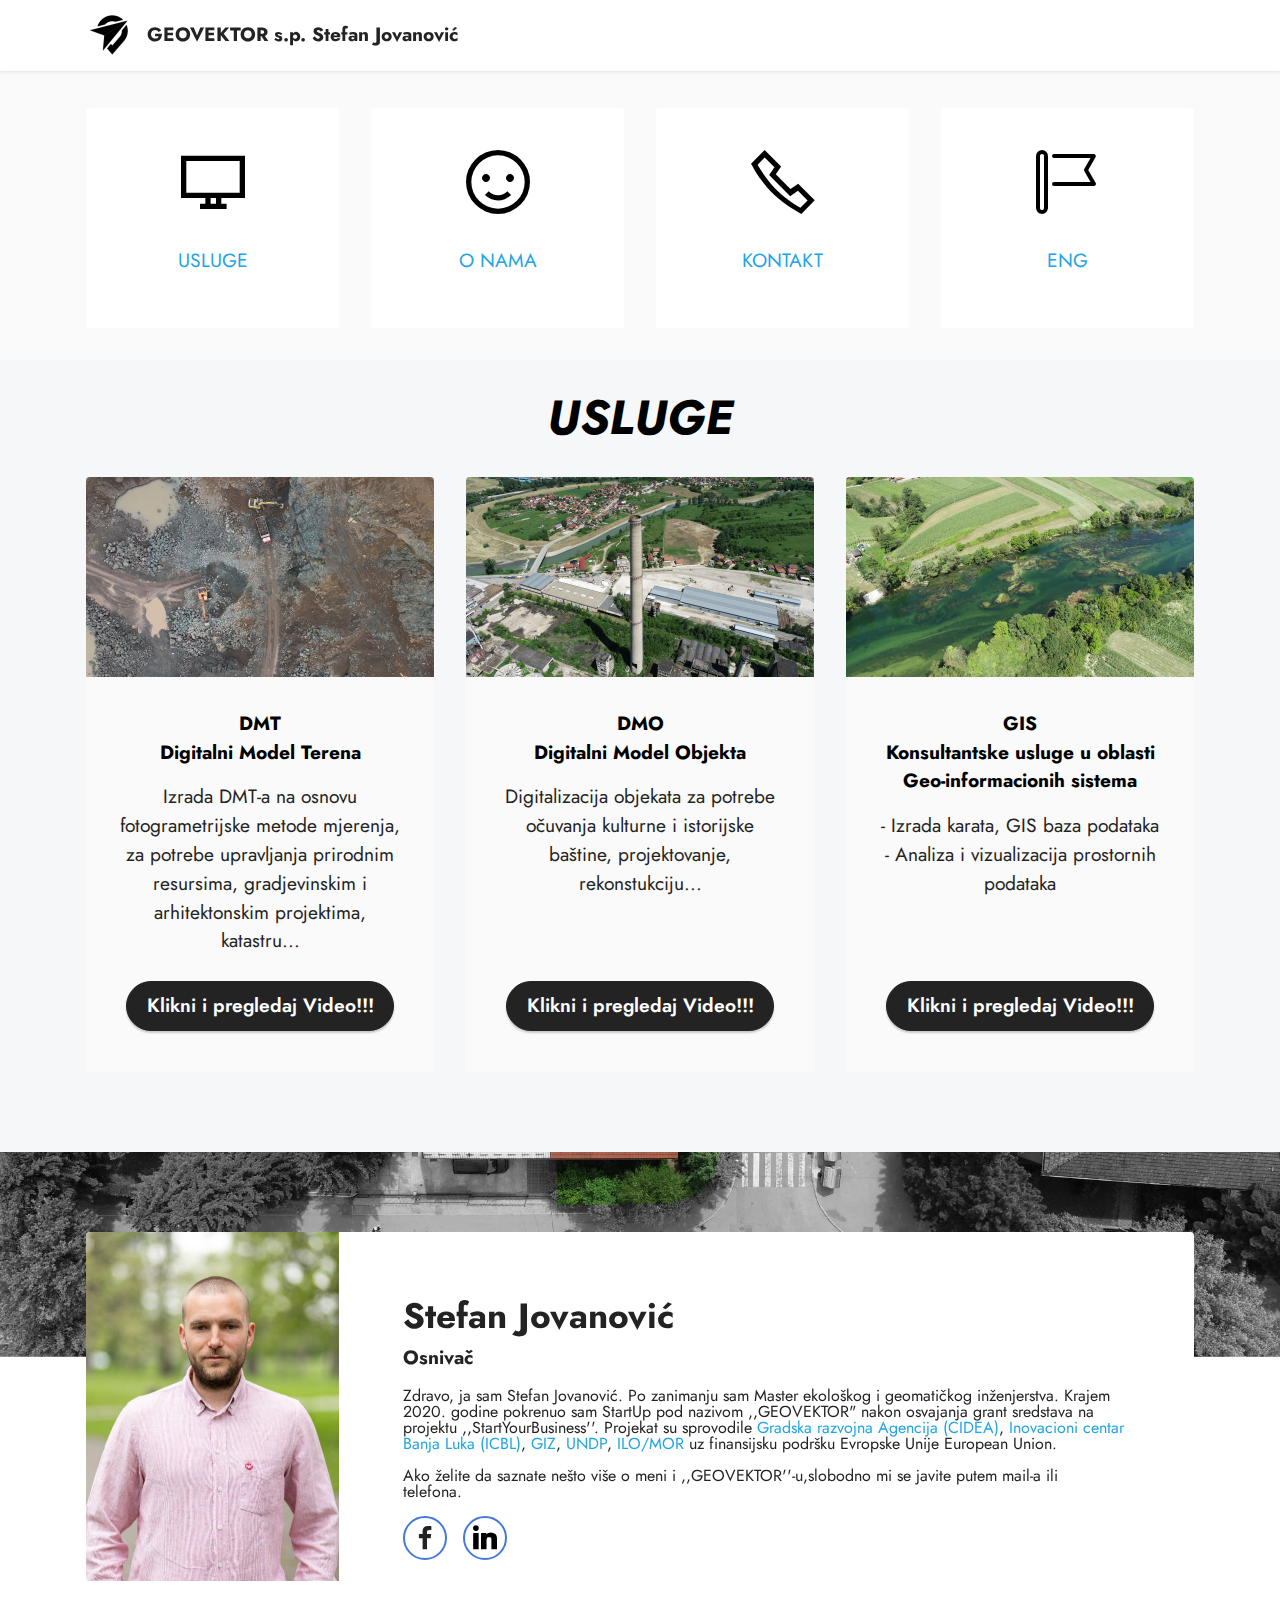
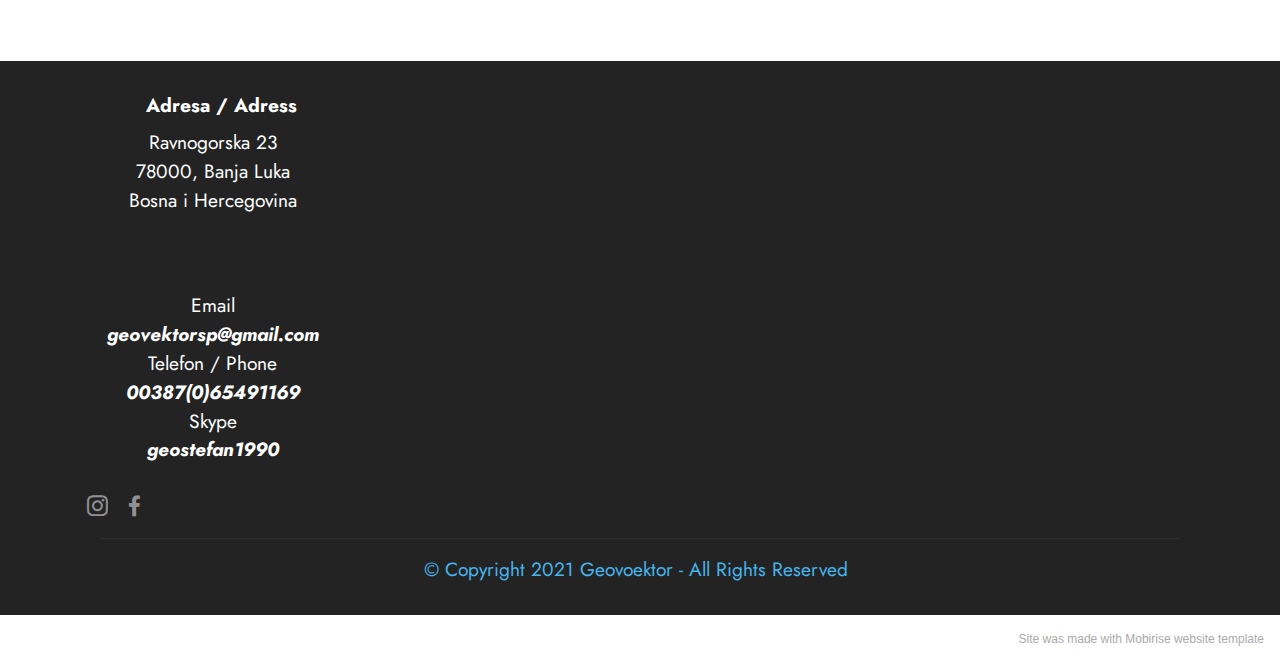
==== page1.html @ 88961084 "create github pages" ====
<!DOCTYPE html>
<html  >
<head>
  <!-- Site made with Mobirise Website Builder v5.3.9, https://mobirise.com -->
  <meta charset="UTF-8">
  <meta http-equiv="X-UA-Compatible" content="IE=edge">
  <meta name="generator" content="Mobirise v5.3.9, mobirise.com">
  <meta name="viewport" content="width=device-width, initial-scale=1, minimum-scale=1">
  <link rel="shortcut icon" href="assets/images/grbsareni-128x87.png" type="image/x-icon">
  <meta name="description" content="">
  
  
  <title>GEOVEKTORSRB</title>
  <link rel="stylesheet" href="assets/web/assets/mobirise-icons2/mobirise2.css">
  <link rel="stylesheet" href="assets/web/assets/mobirise-icons-bold/mobirise-icons-bold.css">
  <link rel="stylesheet" href="assets/tether/tether.min.css">
  <link rel="stylesheet" href="assets/bootstrap/css/bootstrap.min.css">
  <link rel="stylesheet" href="assets/bootstrap/css/bootstrap-grid.min.css">
  <link rel="stylesheet" href="assets/bootstrap/css/bootstrap-reboot.min.css">
  <link rel="stylesheet" href="assets/dropdown/css/style.css">
  <link rel="stylesheet" href="assets/socicon/css/styles.css">
  <link rel="stylesheet" href="assets/theme/css/style.css">
  <link rel="preload" href="https://fonts.googleapis.com/css?family=Jost:100,200,300,400,500,600,700,800,900,100i,200i,300i,400i,500i,600i,700i,800i,900i&display=swap" as="style" onload="this.onload=null;this.rel='stylesheet'">
  <noscript><link rel="stylesheet" href="https://fonts.googleapis.com/css?family=Jost:100,200,300,400,500,600,700,800,900,100i,200i,300i,400i,500i,600i,700i,800i,900i&display=swap"></noscript>
  <link rel="preload" as="style" href="assets/mobirise/css/mbr-additional.css"><link rel="stylesheet" href="assets/mobirise/css/mbr-additional.css" type="text/css">
  
  
  
  
</head>
<body>
  
  <section class="menu menu1 cid-sIOHUmqt6W" once="menu" id="menu1-18">
    

    <nav class="navbar navbar-dropdown navbar-fixed-top navbar-expand-lg">
        <div class="container">
            <div class="navbar-brand">
                <span class="navbar-logo">
                    <a href="https://www.youtube.com/channel/UCH15kDorUdo9V1QVyJuU31Q">
                        <img src="assets/images/capture1-96x96.png" alt="Mobirise" style="height: 3rem;">
                    </a>
                </span>
                <span class="navbar-caption-wrap"><a class="navbar-caption text-black text-primary display-7" href="https://www.youtube.com/channel/UCH15kDorUdo9V1QVyJuU31Q">GEOVEKTOR s.p. Stefan Jovanović</a></span>
            </div>
            
            
        </div>
    </nav>
</section>

<section class="features1 cid-sIOI3dXqKv" id="features2-19">

    

    
    <div class="container">
        <div class="row justify-content-center">
            <div class="col-12 col-md-6 col-lg-3">
                <div class="card-wrapper">
                    <div class="card-box align-center">
                        <a href="index.html#features3-r"><span class="mbr-iconfont mobi-mbri-desktop mobi-mbri" style="color: rgb(0, 0, 0); fill: rgb(0, 0, 0);"></span></a>
                        <h4 class="card-title align-center mbr-black mbr-fonts-style display-7"><strong><a href="page1.html#features3-12" class="text-primary">USLUGE</a></strong></h4>
                    </div>
                </div>
            </div>
            <div class="col-12 col-md-6 col-lg-3">
                <div class="card-wrapper">
                    <div class="card-box align-center">
                        <a href="index.html#team2-s"><span class="mbr-iconfont mobi-mbri-smile-face mobi-mbri" style="color: rgb(0, 0, 0); fill: rgb(0, 0, 0);"></span></a>
                        <h4 class="card-title align-center mbr-black mbr-fonts-style display-7">
                            <strong><a href="page1.html#team2-13" class="text-primary">O NAMA</a></strong></h4>
                    </div>
                </div>
            </div>
            <div class="col-12 col-md-6 col-lg-3">
                <div class="card-wrapper">
                    <div class="card-box align-center">
                        <a href="index.html#footer6-p"><span class="mbr-iconfont mobi-mbri-phone mobi-mbri" style="color: rgb(0, 0, 0); fill: rgb(0, 0, 0);"></span></a>
                        <h4 class="card-title align-center mbr-black mbr-fonts-style display-7">
                            <strong><a href="page1.html#bottom" class="text-primary">KONTAKT</a></strong></h4>
                    </div>
                </div>
            </div>
            <div class="col-12 col-md-6 col-lg-3">
                <div class="card-wrapper">
                    <div class="card-box align-center">
                        <a href="index.html"><span class="mbr-iconfont mbrib-flag" style="color: rgb(0, 0, 0); fill: rgb(0, 0, 0);"></span></a>
                        <h4 class="card-title align-center mbr-black mbr-fonts-style display-7"><strong><a href="index.html" class="text-primary">ENG</a></strong></h4>
                    </div>
                </div>
            </div>
        </div>
    </div>
</section>

<section class="features3 cid-sIOFyy9MHd" id="features3-12">
    
    
    <div class="container">
        <div class="mbr-section-head">
            <h4 class="mbr-section-title mbr-fonts-style align-center mb-0 display-2">
                <em><strong>USLUGE</strong></em></h4>
            
        </div>
        <div class="row mt-4">
            <div class="item features-image сol-12 col-md-6 col-lg-4">
                <div class="item-wrapper">
                    <div class="item-img">
                        <img src="assets/images/dji-341-696x464.jpg" alt="">
                    </div>
                    <div class="item-content">
                        <h5 class="item-title mbr-fonts-style display-4"><strong>DMT</strong><br><strong>Digitalni Model Terena</strong></h5>
                        
                        <p class="mbr-text mbr-fonts-style mt-3 display-7">Izrada DMT-a na osnovu fotogrametrijske metode mjerenja, za potrebe upravljanja prirodnim resursima, gradjevinskim i arhitektonskim projektima, katastru...</p>
                    </div>
                    <div class="mbr-section-btn item-footer mt-2"><a href="https://www.youtube.com/watch?v=m9NL8r64U9c&ab_channel=Geovektors.p.Stefanjovanovic" class="btn item-btn btn-black display-7" target="_blank">Klikni i pregledaj Video!!!</a></div>
                </div>
            </div>
            <div class="item features-image сol-12 col-md-6 col-lg-4">
                <div class="item-wrapper">
                    <div class="item-img">
                        <img src="assets/images/dji-152-696x464.jpg" alt="">
                    </div>
                    <div class="item-content">
                        <h5 class="item-title mbr-fonts-style display-7"><strong>DMO</strong><br><strong>Digitalni Model Objekta</strong></h5>
                        
                        <p class="mbr-text mbr-fonts-style mt-3 display-7">Digitalizacija objekata za potrebe očuvanja kulturne i istorijske baštine, projektovanje, rekonstukciju...</p>
                    </div>
                    <div class="mbr-section-btn item-footer mt-2"><a href="https://www.youtube.com/watch?v=B2WeSs0IUss&ab_channel=Geovektors.p.Stefanjovanovic" class="btn item-btn btn-black display-7" target="_blank">Klikni i pregledaj Video!!!</a></div>
                </div>
            </div>
            <div class="item features-image сol-12 col-md-6 col-lg-4">
                <div class="item-wrapper">
                    <div class="item-img">
                        <img src="assets/images/dji-364-696x464.jpg" alt="">
                    </div>
                    <div class="item-content">
                        <h5 class="item-title mbr-fonts-style display-7"><strong>GIS </strong><br><strong>Konsultantske usluge u oblasti Geo-informacionih sistema</strong></h5>
                        
                        <p class="mbr-text mbr-fonts-style mt-3 display-7">- Izrada karata, GIS baza podataka<br>- Analiza i vizualizacija prostornih podataka</p>
                    </div>
                    <div class="mbr-section-btn item-footer mt-2"><a href="https://www.youtube.com/watch?v=uqMg65qPyrA&ab_channel=Geovektors.p.Stefanjovanovic" class="btn item-btn btn-black display-7" target="_blank">Klikni i pregledaj Video!!!</a></div>
                </div>
            </div>
        </div>
    </div>
</section>

<section class="team2 cid-sIOFzgimh8 mbr-parallax-background" xmlns="http://www.w3.org/1999/html" id="team2-13">
    
    
    <div class="container">
        <div class="card">
            <div class="card-wrapper">
                <div class="row align-items-center">
                    <div class="col-12 col-md-3">
                        <div class="image-wrapper">
                            <img src="assets/images/1b8a0917-1-506x759.jpeg" alt="Mobirise">
                        </div>
                    </div>
                    <div class="col-12 col-md">
                        <div class="card-box">
                            <h5 class="card-title mbr-fonts-style m-0 display-5"><strong><br></strong><strong>Stefan Jovanović</strong></h5>
                            <h6 class="mbr-fonts-style mb-3 display-4"><strong>Osnivač</strong></h6>
                            <p>Zdravo, ja sam Stefan Jovanović. Po zanimanju sam Master ekološkog i geomatičkog inženjerstva. Krajem 2020. godine pokrenuo sam StartUp pod nazivom ,,GEOVEKTOR" nakon osvajanja grant sredstava na projektu ,,StartYourBusiness''. Projekat su sprovodile <a href="https://cidea.org/sr/" class="text-primary">Gradska razvojna Agencija (CIDEA)</a>, <a href="https://icbl.ba/" class="text-primary">Inovacioni centar Banja Luka (ICBL)</a>, <a href="https://www.giz.de/en/worldwide/30002.html" class="text-primary">GIZ</a>, <a href="https://www.ba.undp.org/content/bosnia_and_herzegovina/en/home.html" class="text-primary">UNDP</a>, <a href="https://www.ilo.org/global/lang--en/index.htm" class="text-primary">ILO/MOR</a> uz finansijsku podršku Evropske Unije European Union.<br>
<br>Ako želite da saznate nešto više o meni i ,,GEOVEKTOR''-u,slobodno mi se javite putem mail-a ili telefona.&nbsp;&nbsp;</p><p></p>
                            <div class="social-row display-7">
                                <div class="soc-item">
                                    <a href="https://www.facebook.com/cika.steva">
                                        <span class="mbr-iconfont socicon-facebook socicon" style="color: rgb(35, 35, 35); fill: rgb(35, 35, 35);"></span>
                                    </a>
                                </div>
                                <div class="soc-item">
                                    <a href="http://www.linkedin.com/in/stefan-jovanovic-489b17128">
                                        <span class="mbr-iconfont socicon-linkedin socicon" style="color: rgb(0, 0, 0); fill: rgb(0, 0, 0);"></span>
                                    </a>
                                </div>
                                
                                
                                
                            </div>
                        </div>
                    </div>
                </div>
            </div>
        </div>
        
        
    </div>
</section>

<section class="footer6 cid-sIHqh9KInf" once="footers" id="footer6-10">

    

    

    <div class="container">
        <div class="row content mbr-white">
            <div class="col-12 col-md-3 mbr-fonts-style display-4">
                <h5 class="mbr-section-subtitle mbr-fonts-style mb-2 display-7">
                    <strong>&nbsp; &nbsp; &nbsp; &nbsp; &nbsp; Adresa / Adress</strong></h5>
                <p class="mbr-text mbr-fonts-style display-7">Ravnogorska 23<br>78000, Banja Luka<br>Bosna i Hercegovina</p> <br>
                <h5 class="mbr-section-subtitle mbr-fonts-style mb-2 mt-4 display-7"></h5>
                <p class="mbr-text mbr-fonts-style mb-4 display-4">Email<br><em><strong>geovektorsp@gmail.com</strong></em><br>Telefon / Phone<br><em><strong>00387(0)65491169</strong></em><br>Skype<br><em><strong>geostefan1990</strong></em><br></p>
            </div>
            <div class="col-12 col-md-3 mbr-fonts-style display-7">
                <h5 class="mbr-section-subtitle mbr-fonts-style mb-2 display-7"></h5>
                <ul class="list mbr-fonts-style mb-4 display-4">
                    <li class="mbr-text item-wrap"><br></li>
                </ul>
                <h5 class="mbr-section-subtitle mbr-fonts-style mb-2 mt-5 display-7"></h5>
                <p class="mbr-text mbr-fonts-style mb-4 display-7"></p>
            </div>
            <div class="col-12 col-md-6">
                <div class="google-map"><iframe frameborder="0" style="border:0" src="https://www.google.com/maps/embed/v1/place?key=AIzaSyCNveGQ9bfpKFwWzQLLftrR9hNiHwdqQG8&amp;q=Ravnogorska 23 Banja Luka" allowfullscreen=""></iframe></div>
            </div>
            <div class="col-md-6">
                <div class="social-list align-left">
                    <div class="soc-item">
                        <a href="https://www.instagram.com/geovektorbl/">
                            <span class="mbr-iconfont mbr-iconfont-social socicon-instagram socicon"></span>
                        </a>
                    </div>
                    <div class="soc-item">
                        <a href="https://www.facebook.com/profile.php?viewas=100000686899395&id=100072591526468">
                            <span class="mbr-iconfont mbr-iconfont-social socicon-facebook socicon"></span>
                        </a>
                    </div>
                    
                    
                    
                    
                </div>
            </div>
        </div>
        <div class="footer-lower">
            <div class="media-container-row">
                <div class="col-sm-12">
                    <hr>
                </div>
            </div>
            <div class="col-sm-12 copyright pl-0">
                <p class="mbr-text mbr-fonts-style mbr-white display-7">&nbsp; &nbsp; &nbsp; &nbsp; © Copyright 2021 Geovoektor - All Rights Reserved&nbsp; &nbsp; &nbsp; &nbsp;</p>
            </div>
        </div>
    </div>
</section><section style="background-color: #fff; font-family: -apple-system, BlinkMacSystemFont, 'Segoe UI', 'Roboto', 'Helvetica Neue', Arial, sans-serif; color:#aaa; font-size:12px; padding: 0; align-items: center; display: flex;"><a href="https://mobirise.site/p" style="flex: 1 1; height: 3rem; padding-left: 1rem;"></a><p style="flex: 0 0 auto; margin:0; padding-right:1rem;"><a href="https://mobirise.site/s" style="color:#aaa;">Site</a> was made with Mobirise website template</p></section><script src="assets/web/assets/jquery/jquery.min.js"></script>  <script src="assets/popper/popper.min.js"></script>  <script src="assets/tether/tether.min.js"></script>  <script src="assets/bootstrap/js/bootstrap.min.js"></script>  <script src="assets/smoothscroll/smooth-scroll.js"></script>  <script src="assets/parallax/jarallax.min.js"></script>  <script src="assets/dropdown/js/nav-dropdown.js"></script>  <script src="assets/dropdown/js/navbar-dropdown.js"></script>  <script src="assets/touchswipe/jquery.touch-swipe.min.js"></script>  <script src="assets/theme/js/script.js"></script>  
  
  
</body>
</html>
---- assets/web/assets/mobirise-icons2/mobirise2.css ----
@font-face {
  font-family: 'Moririse2';
  font-display: swap;
  src:  url('mobirise2.eot?f2bix4');
  src:  url('mobirise2.eot?f2bix4#iefix') format('embedded-opentype'),
    url('mobirise2.ttf?f2bix4') format('truetype'),
    url('mobirise2.woff?f2bix4') format('woff'),
    url('mobirise2.svg?f2bix4#mobirise2') format('svg');
  font-weight: normal;
  font-style: normal;
}

[class^="mobi-"], [class*=" mobi-"] {
  /* use !important to prevent issues with browser extensions that change fonts */
  font-family: 'Moririse2' !important;
  speak: none;
  font-style: normal;
  font-weight: normal;
  font-variant: normal;
  text-transform: none;
  line-height: 1;

  /* Better Font Rendering =========== */
  -webkit-font-smoothing: antialiased;
  -moz-osx-font-smoothing: grayscale;
}

.mobi-mbri-add-submenu:before {
  content: "\e900";
}
.mobi-mbri-alert:before {
  content: "\e901";
}
.mobi-mbri-align-center:before {
  content: "\e902";
}
.mobi-mbri-align-justify:before {
  content: "\e903";
}
.mobi-mbri-align-left:before {
  content: "\e904";
}
.mobi-mbri-align-right:before {
  content: "\e905";
}
.mobi-mbri-android:before {
  content: "\e906";
}
.mobi-mbri-apple:before {
  content: "\e907";
}
.mobi-mbri-arrow-down:before {
  content: "\e908";
}
.mobi-mbri-arrow-next:before {
  content: "\e909";
}
.mobi-mbri-arrow-prev:before {
  content: "\e90a";
}
.mobi-mbri-arrow-up:before {
  content: "\e90b";
}
.mobi-mbri-bold:before {
  content: "\e90c";
}
.mobi-mbri-bookmark:before {
  content: "\e90d";
}
.mobi-mbri-bootstrap:before {
  content: "\e90e";
}
.mobi-mbri-briefcase:before {
  content: "\e90f";
}
.mobi-mbri-browse:before {
  content: "\e910";
}
.mobi-mbri-bulleted-list:before {
  content: "\e911";
}
.mobi-mbri-calendar:before {
  content: "\e912";
}
.mobi-mbri-camera:before {
  content: "\e913";
}
.mobi-mbri-cart-add:before {
  content: "\e914";
}
.mobi-mbri-cart-full:before {
  content: "\e915";
}
.mobi-mbri-cash:before {
  content: "\e916";
}
.mobi-mbri-change-style:before {
  content: "\e917";
}
.mobi-mbri-chat:before {
  content: "\e918";
}
.mobi-mbri-clock:before {
  content: "\e919";
}
.mobi-mbri-close:before {
  content: "\e91a";
}
.mobi-mbri-cloud:before {
  content: "\e91b";
}
.mobi-mbri-code:before {
  content: "\e91c";
}
.mobi-mbri-contact-form:before {
  content: "\e91d";
}
.mobi-mbri-credit-card:before {
  content: "\e91e";
}
.mobi-mbri-cursor-click:before {
  content: "\e91f";
}
.mobi-mbri-cust-feedback:before {
  content: "\e920";
}
.mobi-mbri-database:before {
  content: "\e921";
}
.mobi-mbri-delivery:before {
  content: "\e922";
}
.mobi-mbri-desktop:before {
  content: "\e923";
}
.mobi-mbri-devices:before {
  content: "\e924";
}
.mobi-mbri-down:before {
  content: "\e925";
}
.mobi-mbri-download-2:before {
  content: "\e926";
}
.mobi-mbri-download:before {
  content: "\e927";
}
.mobi-mbri-drag-n-drop-2:before {
  content: "\e928";
}
.mobi-mbri-drag-n-drop:before {
  content: "\e929";
}
.mobi-mbri-edit-2:before {
  content: "\e92a";
}
.mobi-mbri-edit:before {
  content: "\e92b";
}
.mobi-mbri-error:before {
  content: "\e92c";
}
.mobi-mbri-extension:before {
  content: "\e92d";
}
.mobi-mbri-features:before {
  content: "\e92e";
}
.mobi-mbri-file:before {
  content: "\e92f";
}
.mobi-mbri-flag:before {
  content: "\e930";
}
.mobi-mbri-folder:before {
  content: "\e931";
}
.mobi-mbri-gift:before {
  content: "\e932";
}
.mobi-mbri-github:before {
  content: "\e933";
}
.mobi-mbri-globe-2:before {
  content: "\e934";
}
.mobi-mbri-globe:before {
  content: "\e935";
}
.mobi-mbri-growing-chart:before {
  content: "\e936";
}
.mobi-mbri-hearth:before {
  content: "\e937";
}
.mobi-mbri-help:before {
  content: "\e938";
}
.mobi-mbri-home:before {
  content: "\e939";
}
.mobi-mbri-hot-cup:before {
  content: "\e93a";
}
.mobi-mbri-idea:before {
  content: "\e93b";
}
.mobi-mbri-image-gallery:before {
  content: "\e93c";
}
.mobi-mbri-image-slider:before {
  content: "\e93d";
}
.mobi-mbri-info:before {
  content: "\e93e";
}
.mobi-mbri-italic:before {
  content: "\e93f";
}
.mobi-mbri-key:before {
  content: "\e940";
}
.mobi-mbri-laptop:before {
  content: "\e941";
}
.mobi-mbri-layers:before {
  content: "\e942";
}
.mobi-mbri-left-right:before {
  content: "\e943";
}
.mobi-mbri-left:before {
  content: "\e944";
}
.mobi-mbri-letter:before {
  content: "\e945";
}
.mobi-mbri-like:before {
  content: "\e946";
}
.mobi-mbri-link:before {
  content: "\e947";
}
.mobi-mbri-lock:before {
  content: "\e948";
}
.mobi-mbri-login:before {
  content: "\e949";
}
.mobi-mbri-logout:before {
  content: "\e94a";
}
.mobi-mbri-magic-stick:before {
  content: "\e94b";
}
.mobi-mbri-map-pin:before {
  content: "\e94c";
}
.mobi-mbri-menu:before {
  content: "\e94d";
}
.mobi-mbri-mobile-2:before {
  content: "\e94e";
}
.mobi-mbri-mobile-horizontal:before {
  content: "\e94f";
}
.mobi-mbri-mobile:before {
  content: "\e950";
}
.mobi-mbri-mobirise:before {
  content: "\e951";
}
.mobi-mbri-more-horizontal:before {
  content: "\e952";
}
.mobi-mbri-more-vertical:before {
  content: "\e953";
}
.mobi-mbri-music:before {
  content: "\e954";
}
.mobi-mbri-new-file:before {
  content: "\e955";
}
.mobi-mbri-numbered-list:before {
  content: "\e956";
}
.mobi-mbri-opened-folder:before {
  content: "\e957";
}
.mobi-mbri-pages:before {
  content: "\e958";
}
.mobi-mbri-paper-plane:before {
  content: "\e959";
}
.mobi-mbri-paperclip:before {
  content: "\e95a";
}
.mobi-mbri-phone:before {
  content: "\e95b";
}
.mobi-mbri-photo:before {
  content: "\e95c";
}
.mobi-mbri-photos:before {
  content: "\e95d";
}
.mobi-mbri-pin:before {
  content: "\e95e";
}
.mobi-mbri-play:before {
  content: "\e95f";
}
.mobi-mbri-plus:before {
  content: "\e960";
}
.mobi-mbri-preview:before {
  content: "\e961";
}
.mobi-mbri-print:before {
  content: "\e962";
}
.mobi-mbri-protect:before {
  content: "\e963";
}
.mobi-mbri-question:before {
  content: "\e964";
}
.mobi-mbri-quote-left:before {
  content: "\e965";
}
.mobi-mbri-quote-right:before {
  content: "\e966";
}
.mobi-mbri-redo:before {
  content: "\e967";
}
.mobi-mbri-refresh:before {
  content: "\e968";
}
.mobi-mbri-responsive-2:before {
  content: "\e969";
}
.mobi-mbri-responsive:before {
  content: "\e96a";
}
.mobi-mbri-right:before {
  content: "\e96b";
}
.mobi-mbri-rocket:before {
  content: "\e96c";
}
.mobi-mbri-sad-face:before {
  content: "\e96d";
}
.mobi-mbri-sale:before {
  content: "\e96e";
}
.mobi-mbri-save:before {
  content: "\e96f";
}
.mobi-mbri-search:before {
  content: "\e970";
}
.mobi-mbri-setting-2:before {
  content: "\e971";
}
.mobi-mbri-setting-3:before {
  content: "\e972";
}
.mobi-mbri-setting:before {
  content: "\e973";
}
.mobi-mbri-share:before {
  content: "\e974";
}
.mobi-mbri-shopping-bag:before {
  content: "\e975";
}
.mobi-mbri-shopping-basket:before {
  content: "\e976";
}
.mobi-mbri-shopping-cart:before {
  content: "\e977";
}
.mobi-mbri-sites:before {
  content: "\e978";
}
.mobi-mbri-smile-face:before {
  content: "\e979";
}
.mobi-mbri-speed:before {
  content: "\e97a";
}
.mobi-mbri-star:before {
  content: "\e97b";
}
.mobi-mbri-success:before {
  content: "\e97c";
}
.mobi-mbri-sun:before {
  content: "\e97d";
}
.mobi-mbri-sun2:before {
  content: "\e97e";
}
.mobi-mbri-tablet-vertical:before {
  content: "\e97f";
}
.mobi-mbri-tablet:before {
  content: "\e980";
}
.mobi-mbri-target:before {
  content: "\e981";
}
.mobi-mbri-timer:before {
  content: "\e982";
}
.mobi-mbri-to-ftp:before {
  content: "\e983";
}
.mobi-mbri-to-local-drive:before {
  content: "\e984";
}
.mobi-mbri-touch-swipe:before {
  content: "\e985";
}
.mobi-mbri-touch:before {
  content: "\e986";
}
.mobi-mbri-trash:before {
  content: "\e987";
}
.mobi-mbri-underline:before {
  content: "\e988";
}
.mobi-mbri-undo:before {
  content: "\e989";
}
.mobi-mbri-unlink:before {
  content: "\e98a";
}
.mobi-mbri-unlock:before {
  content: "\e98b";
}
.mobi-mbri-up-down:before {
  content: "\e98c";
}
.mobi-mbri-up:before {
  content: "\e98d";
}
.mobi-mbri-update:before {
  content: "\e98e";
}
.mobi-mbri-upload-2:before {
  content: "\e98f";
}
.mobi-mbri-upload:before {
  content: "\e990";
}
.mobi-mbri-user-2:before {
  content: "\e991";
}
.mobi-mbri-user:before {
  content: "\e992";
}
.mobi-mbri-users:before {
  content: "\e993";
}
.mobi-mbri-video-play:before {
  content: "\e994";
}
.mobi-mbri-video:before {
  content: "\e995";
}
.mobi-mbri-watch:before {
  content: "\e996";
}
.mobi-mbri-website-theme-2:before {
  content: "\e997";
}
.mobi-mbri-website-theme:before {
  content: "\e998";
}
.mobi-mbri-wifi:before {
  content: "\e999";
}
.mobi-mbri-windows:before {
  content: "\e99a";
}
.mobi-mbri-zoom-in:before {
  content: "\e99b";
}
.mobi-mbri-zoom-out:before {
  content: "\e99c";
}
---- assets/web/assets/mobirise-icons-bold/mobirise-icons-bold.css ----
@font-face {
  font-family: 'mobirise-icons-bold';
  font-display: swap;
  src:  url('mobirise-icons-bold.eot?m1l4yr');
  src:  url('mobirise-icons-bold.eot?m1l4yr#iefix') format('embedded-opentype'),
    url('mobirise-icons-bold.ttf?m1l4yr') format('truetype'),
    url('mobirise-icons-bold.woff?m1l4yr') format('woff'),
    url('mobirise-icons-bold.svg?m1l4yr#mobirise-icons-bold') format('svg');
  font-weight: normal;
  font-style: normal;
}

[class^="mbrib-"], [class*="mbrib-"] {
  /* use !important to prevent issues with browser extensions that change fonts */
  font-family: 'mobirise-icons-bold' !important;
  speak: none;
  font-style: normal;
  font-weight: normal;
  font-variant: normal;
  text-transform: none;
  line-height: 1;

  /* Better Font Rendering =========== */
  -webkit-font-smoothing: antialiased;
  -moz-osx-font-smoothing: grayscale;
}

.mbrib-add-submenu:before {
  content: "\e900";
}
.mbrib-alert:before {
  content: "\e901";
}
.mbrib-align-center:before {
  content: "\e902";
}
.mbrib-align-justify:before {
  content: "\e903";
}
.mbrib-align-left:before {
  content: "\e904";
}
.mbrib-align-right:before {
  content: "\e905";
}
.mbrib-android:before {
  content: "\e906";
}
.mbrib-apple:before {
  content: "\e907";
}
.mbrib-arrow-down:before {
  content: "\e908";
}
.mbrib-arrow-next:before {
  content: "\e909";
}
.mbrib-arrow-prev:before {
  content: "\e90a";
}
.mbrib-arrow-up:before {
  content: "\e90b";
}
.mbrib-bold:before {
  content: "\e90c";
}
.mbrib-bookmark:before {
  content: "\e90d";
}
.mbrib-bootstrap:before {
  content: "\e90e";
}
.mbrib-briefcase:before {
  content: "\e90f";
}
.mbrib-browse:before {
  content: "\e910";
}
.mbrib-bulleted-list:before {
  content: "\e911";
}
.mbrib-calendar:before {
  content: "\e912";
}
.mbrib-camera:before {
  content: "\e913";
}
.mbrib-cart-add:before {
  content: "\e914";
}
.mbrib-cart-full:before {
  content: "\e915";
}
.mbrib-cash:before {
  content: "\e916";
}
.mbrib-change-style:before {
  content: "\e917";
}
.mbrib-chat:before {
  content: "\e918";
}
.mbrib-clock:before {
  content: "\e919";
}
.mbrib-close:before {
  content: "\e91a";
}
.mbrib-cloud:before {
  content: "\e91b";
}
.mbrib-code:before {
  content: "\e91c";
}
.mbrib-contact-form:before {
  content: "\e91d";
}
.mbrib-credit-card:before {
  content: "\e91e";
}
.mbrib-cursor-click:before {
  content: "\e91f";
}
.mbrib-cust-feedback:before {
  content: "\e920";
}
.mbrib-database:before {
  content: "\e921";
}
.mbrib-delivery:before {
  content: "\e922";
}
.mbrib-desktop:before {
  content: "\e923";
}
.mbrib-devices:before {
  content: "\e924";
}
.mbrib-down:before {
  content: "\e925";
}
.mbrib-download:before {
  content: "\e926";
}
.mbrib-drag-n-drop:before {
  content: "\e927";
}
.mbrib-drag-n-drop2:before {
  content: "\e928";
}
.mbrib-edit:before {
  content: "\e929";
}
.mbrib-edit2:before {
  content: "\e92a";
}
.mbrib-error:before {
  content: "\e92b";
}
.mbrib-extension:before {
  content: "\e92c";
}
.mbrib-features:before {
  content: "\e92d";
}
.mbrib-file:before {
  content: "\e92e";
}
.mbrib-flag:before {
  content: "\e92f";
}
.mbrib-folder:before {
  content: "\e930";
}
.mbrib-gift:before {
  content: "\e931";
}
.mbrib-github:before {
  content: "\e932";
}
.mbrib-globe-2:before {
  content: "\e933";
}
.mbrib-globe:before {
  content: "\e934";
}
.mbrib-growing-chart:before {
  content: "\e935";
}
.mbrib-hearth:before {
  content: "\e936";
}
.mbrib-help:before {
  content: "\e937";
}
.mbrib-home:before {
  content: "\e938";
}
.mbrib-hot-cup:before {
  content: "\e939";
}
.mbrib-idea:before {
  content: "\e93a";
}
.mbrib-image-gallery:before {
  content: "\e93b";
}
.mbrib-image-slider:before {
  content: "\e93c";
}
.mbrib-info:before {
  content: "\e93d";
}
.mbrib-italic:before {
  content: "\e93e";
}
.mbrib-key:before {
  content: "\e93f";
}
.mbrib-laptop:before {
  content: "\e940";
}
.mbrib-layers:before {
  content: "\e941";
}
.mbrib-left-right:before {
  content: "\e942";
}
.mbrib-left:before {
  content: "\e943";
}
.mbrib-letter:before {
  content: "\e944";
}
.mbrib-like:before {
  content: "\e945";
}
.mbrib-link:before {
  content: "\e946";
}
.mbrib-lock:before {
  content: "\e947";
}
.mbrib-login:before {
  content: "\e948";
}
.mbrib-logout:before {
  content: "\e949";
}
.mbrib-magic-stick:before {
  content: "\e94a";
}
.mbrib-map-pin:before {
  content: "\e94b";
}
.mbrib-menu:before {
  content: "\e94c";
}
.mbrib-mobile:before {
  content: "\e94d";
}
.mbrib-mobile2:before {
  content: "\e94e";
}
.mbrib-mobirise:before {
  content: "\e94f";
}
.mbrib-more-horizontal:before {
  content: "\e950";
}
.mbrib-more-vertical:before {
  content: "\e951";
}
.mbrib-music:before {
  content: "\e952";
}
.mbrib-new-file:before {
  content: "\e953";
}
.mbrib-numbered-list:before {
  content: "\e954";
}
.mbrib-opened-folder:before {
  content: "\e955";
}
.mbrib-pages:before {
  content: "\e956";
}
.mbrib-paper-plane:before {
  content: "\e957";
}
.mbrib-paperclip:before {
  content: "\e958";
}
.mbrib-photo:before {
  content: "\e959";
}
.mbrib-photos:before {
  content: "\e95a";
}
.mbrib-pin:before {
  content: "\e95b";
}
.mbrib-play:before {
  content: "\e95c";
}
.mbrib-plus:before {
  content: "\e95d";
}
.mbrib-preview:before {
  content: "\e95e";
}
.mbrib-print:before {
  content: "\e95f";
}
.mbrib-protect:before {
  content: "\e960";
}
.mbrib-question:before {
  content: "\e961";
}
.mbrib-quote-left:before {
  content: "\e962";
}
.mbrib-quote-right:before {
  content: "\e963";
}
.mbrib-redo:before {
  content: "\e964";
}
.mbrib-refresh:before {
  content: "\e965";
}
.mbrib-responsive:before {
  content: "\e966";
}
.mbrib-right:before {
  content: "\e967";
}
.mbrib-rocket:before {
  content: "\e968";
}
.mbrib-sad-face:before {
  content: "\e969";
}
.mbrib-sale:before {
  content: "\e96a";
}
.mbrib-save:before {
  content: "\e96b";
}
.mbrib-search:before {
  content: "\e96c";
}
.mbrib-setting:before {
  content: "\e96d";
}
.mbrib-setting2:before {
  content: "\e96e";
}
.mbrib-setting3:before {
  content: "\e96f";
}
.mbrib-share:before {
  content: "\e970";
}
.mbrib-shopping-bag:before {
  content: "\e971";
}
.mbrib-shopping-basket:before {
  content: "\e972";
}
.mbrib-shopping-cart:before {
  content: "\e973";
}
.mbrib-sites:before {
  content: "\e974";
}
.mbrib-smile-face:before {
  content: "\e975";
}
.mbrib-speed:before {
  content: "\e976";
}
.mbrib-star:before {
  content: "\e977";
}
.mbrib-success:before {
  content: "\e978";
}
.mbrib-sun:before {
  content: "\e979";
}
.mbrib-sun2:before {
  content: "\e97a";
}
.mbrib-tablet-vertical:before {
  content: "\e97b";
}
.mbrib-tablet:before {
  content: "\e97c";
}
.mbrib-target:before {
  content: "\e97d";
}
.mbrib-timer:before {
  content: "\e97e";
}
.mbrib-to-ftp:before {
  content: "\e97f";
}
.mbrib-to-local-drive:before {
  content: "\e980";
}
.mbrib-touch-swipe:before {
  content: "\e981";
}
.mbrib-touch:before {
  content: "\e982";
}
.mbrib-trash:before {
  content: "\e983";
}
.mbrib-underline:before {
  content: "\e984";
}
.mbrib-undo:before {
  content: "\e985";
}
.mbrib-unlink:before {
  content: "\e986";
}
.mbrib-unlock:before {
  content: "\e987";
}
.mbrib-up-down:before {
  content: "\e988";
}
.mbrib-up:before {
  content: "\e989";
}
.mbrib-update:before {
  content: "\e98a";
}
.mbrib-upload:before {
  content: "\e98b";
}
.mbrib-user:before {
  content: "\e98c";
}
.mbrib-user2:before {
  content: "\e98d";
}
.mbrib-users:before {
  content: "\e98e";
}
.mbrib-video-play:before {
  content: "\e98f";
}
.mbrib-video:before {
  content: "\e990";
}
.mbrib-watch:before {
  content: "\e991";
}
.mbrib-website-theme:before {
  content: "\e992";
}
.mbrib-wifi:before {
  content: "\e993";
}
.mbrib-windows:before {
  content: "\e994";
}
.mbrib-zoom-out:before {
  content: "\e995";
}
---- assets/dropdown/css/style.css ----
.navbar-dropdown {
  left: 0;
  padding: 0;
  position: absolute;
  right: 0;
  top: 0;
  transition: all 0.45s ease;
  z-index: 1030;
  background: #282828; }
  .navbar-dropdown .navbar-logo {
    margin-right: 0.8rem;
    transition: margin 0.3s ease-in-out;
    vertical-align: middle; }
    .navbar-dropdown .navbar-logo img {
      height: 3.125rem;
      transition: all 0.3s ease-in-out; }
    .navbar-dropdown .navbar-logo.mbr-iconfont {
      font-size: 3.125rem;
      line-height: 3.125rem; }
  .navbar-dropdown .navbar-caption {
    font-weight: 700;
    white-space: normal;
    vertical-align: -4px;
    line-height: 3.125rem !important; }
    .navbar-dropdown .navbar-caption, .navbar-dropdown .navbar-caption:hover {
      color: inherit;
      text-decoration: none; }
  .navbar-dropdown .mbr-iconfont + .navbar-caption {
    vertical-align: -1px; }
  .navbar-dropdown.navbar-fixed-top {
    position: fixed; }
  .navbar-dropdown .navbar-brand span {
    vertical-align: -4px; }
  .navbar-dropdown.bg-color.transparent {
    background: none; }
  .navbar-dropdown.navbar-short .navbar-brand {
    padding: 0.625rem 0; }
    .navbar-dropdown.navbar-short .navbar-brand span {
      vertical-align: -1px; }
  .navbar-dropdown.navbar-short .navbar-caption {
    line-height: 2.375rem !important;
    vertical-align: -2px; }
  .navbar-dropdown.navbar-short .navbar-logo {
    margin-right: 0.5rem; }
    .navbar-dropdown.navbar-short .navbar-logo img {
      height: 2.375rem; }
    .navbar-dropdown.navbar-short .navbar-logo.mbr-iconfont {
      font-size: 2.375rem;
      line-height: 2.375rem; }
  .navbar-dropdown.navbar-short .mbr-table-cell {
    height: 3.625rem; }
  .navbar-dropdown .navbar-close {
    left: 0.6875rem;
    position: fixed;
    top: 0.75rem;
    z-index: 1000; }
  .navbar-dropdown .hamburger-icon {
    content: "";
    display: inline-block;
    vertical-align: middle;
    width: 16px;
    -webkit-box-shadow: 0 -6px 0 1px #282828,0 0 0 1px #282828,0 6px 0 1px #282828;
    -moz-box-shadow: 0 -6px 0 1px #282828,0 0 0 1px #282828,0 6px 0 1px #282828;
    box-shadow: 0 -6px 0 1px #282828,0 0 0 1px #282828,0 6px 0 1px #282828; }

.dropdown-menu .dropdown-toggle[data-toggle="dropdown-submenu"]::after {
  border-bottom: 0.35em solid transparent;
  border-left: 0.35em solid;
  border-right: 0;
  border-top: 0.35em solid transparent;
  margin-left: 0.3rem; }

.dropdown-menu .dropdown-item:focus {
  outline: 0; }

.nav-dropdown {
  font-size: 0.75rem;
  font-weight: 500;
  height: auto !important; }
  .nav-dropdown .nav-btn {
    padding-left: 1rem; }
  .nav-dropdown .link {
    margin: .667em 1.667em;
    font-weight: 500;
    padding: 0;
    transition: color .2s ease-in-out; }
    .nav-dropdown .link.dropdown-toggle {
      margin-right: 2.583em; }
      .nav-dropdown .link.dropdown-toggle::after {
        margin-left: .25rem;
        border-top: 0.35em solid;
        border-right: 0.35em solid transparent;
        border-left: 0.35em solid transparent;
        border-bottom: 0; }
      .nav-dropdown .link.dropdown-toggle[aria-expanded="true"] {
        margin: 0;
        padding: 0.667em 3.263em  0.667em 1.667em; }
  .nav-dropdown .link::after,
  .nav-dropdown .dropdown-item::after {
    color: inherit; }
  .nav-dropdown .btn {
    font-size: 0.75rem;
    font-weight: 700;
    letter-spacing: 0;
    margin-bottom: 0;
    padding-left: 1.25rem;
    padding-right: 1.25rem; }
  .nav-dropdown .dropdown-menu {
    border-radius: 0;
    border: 0;
    left: 0;
    margin: 0;
    padding-bottom: 1.25rem;
    padding-top: 1.25rem;
    position: relative; }
  .nav-dropdown .dropdown-submenu {
    margin-left: 0.125rem;
    top: 0; }
  .nav-dropdown .dropdown-item {
    font-weight: 500;
    line-height: 2;
    padding: 0.3846em 4.615em 0.3846em 1.5385em;
    position: relative;
    transition: color .2s ease-in-out, background-color .2s ease-in-out; }
    .nav-dropdown .dropdown-item::after {
      margin-top: -0.3077em;
      position: absolute;
      right: 1.1538em;
      top: 50%; }
    .nav-dropdown .dropdown-item:focus, .nav-dropdown .dropdown-item:hover {
      background: none; }

@media (max-width: 767px) {
  .nav-dropdown.navbar-toggleable-sm {
    bottom: 0;
    display: none;
    left: 0;
    overflow-x: hidden;
    position: fixed;
    top: 0;
    transform: translateX(-100%);
    -ms-transform: translateX(-100%);
    -webkit-transform: translateX(-100%);
    width: 18.75rem;
    z-index: 999; } }
.nav-dropdown.navbar-toggleable-xl {
  bottom: 0;
  display: none;
  left: 0;
  overflow-x: hidden;
  position: fixed;
  top: 0;
  transform: translateX(-100%);
  -ms-transform: translateX(-100%);
  -webkit-transform: translateX(-100%);
  width: 18.75rem;
  z-index: 999; }

.nav-dropdown-sm {
  display: block !important;
  overflow-x: hidden;
  overflow: auto;
  padding-top: 3.875rem; }
  .nav-dropdown-sm::after {
    content: "";
    display: block;
    height: 3rem;
    width: 100%; }
  .nav-dropdown-sm.collapse.in ~ .navbar-close {
    display: block !important; }
  .nav-dropdown-sm.collapsing, .nav-dropdown-sm.collapse.in {
    transform: translateX(0);
    -ms-transform: translateX(0);
    -webkit-transform: translateX(0);
    transition: all 0.25s ease-out;
    -webkit-transition: all 0.25s ease-out;
    background: #282828; }
  .nav-dropdown-sm.collapsing[aria-expanded="false"] {
    transform: translateX(-100%);
    -ms-transform: translateX(-100%);
    -webkit-transform: translateX(-100%); }
  .nav-dropdown-sm .nav-item {
    display: block;
    margin-left: 0 !important;
    padding-left: 0; }
  .nav-dropdown-sm .link,
  .nav-dropdown-sm .dropdown-item {
    border-top: 1px dotted rgba(255, 255, 255, 0.1);
    font-size: 0.8125rem;
    line-height: 1.6;
    margin: 0 !important;
    padding: 0.875rem 2.4rem 0.875rem 1.5625rem !important;
    position: relative;
    white-space: normal; }
    .nav-dropdown-sm .link:focus, .nav-dropdown-sm .link:hover,
    .nav-dropdown-sm .dropdown-item:focus,
    .nav-dropdown-sm .dropdown-item:hover {
      background: rgba(0, 0, 0, 0.2) !important;
      color: #c0a375; }
  .nav-dropdown-sm .nav-btn {
    position: relative;
    padding: 1.5625rem 1.5625rem 0 1.5625rem; }
    .nav-dropdown-sm .nav-btn::before {
      border-top: 1px dotted rgba(255, 255, 255, 0.1);
      content: "";
      left: 0;
      position: absolute;
      top: 0;
      width: 100%; }
    .nav-dropdown-sm .nav-btn + .nav-btn {
      padding-top: 0.625rem; }
      .nav-dropdown-sm .nav-btn + .nav-btn::before {
        display: none; }
  .nav-dropdown-sm .btn {
    padding: 0.625rem 0; }
  .nav-dropdown-sm .dropdown-toggle[data-toggle="dropdown-submenu"]::after {
    margin-left: .25rem;
    border-top: 0.35em solid;
    border-right: 0.35em solid transparent;
    border-left: 0.35em solid transparent;
    border-bottom: 0; }
  .nav-dropdown-sm .dropdown-toggle[data-toggle="dropdown-submenu"][aria-expanded="true"]::after {
    border-top: 0;
    border-right: 0.35em solid transparent;
    border-left: 0.35em solid transparent;
    border-bottom: 0.35em solid; }
  .nav-dropdown-sm .dropdown-menu {
    margin: 0;
    padding: 0;
    position: relative;
    top: 0;
    left: 0;
    width: 100%;
    border: 0;
    float: none;
    border-radius: 0;
    background: none; }
  .nav-dropdown-sm .dropdown-submenu {
    left: 100%;
    margin-left: 0.125rem;
    margin-top: -1.25rem;
    top: 0; }

.navbar-toggleable-sm .nav-dropdown .dropdown-menu {
  position: absolute; }

.navbar-toggleable-sm .nav-dropdown .dropdown-submenu {
  left: 100%;
  margin-left: 0.125rem;
  margin-top: -1.25rem;
  top: 0; }

.navbar-toggleable-sm.opened .nav-dropdown .dropdown-menu {
  position: relative; }

.navbar-toggleable-sm.opened .nav-dropdown .dropdown-submenu {
  left: 0;
  margin-left: 00rem;
  margin-top: 0rem;
  top: 0; }

.is-builder .nav-dropdown.collapsing {
  transition: none !important; }

/*# sourceMappingURL=style.css.map */
---- assets/socicon/css/styles.css ----
@charset "UTF-8";

@font-face {
  font-family: 'Socicon';
  src:  url('../fonts/socicon.eot');
  src:  url('../fonts/socicon.eot?#iefix') format('embedded-opentype'),
    url('../fonts/socicon.woff2') format('woff2'),
    url('../fonts/socicon.ttf') format('truetype'),
    url('../fonts/socicon.woff') format('woff'),
    url('../fonts/socicon.svg#socicon') format('svg');
  font-weight: normal;
  font-style: normal;
  font-display: swap;
}

[data-icon]:before {
  font-family: "socicon" !important;
  content: attr(data-icon);
  font-style: normal !important;
  font-weight: normal !important;
  font-variant: normal !important;
  text-transform: none !important;
  speak: none;
  line-height: 1;
  -webkit-font-smoothing: antialiased;
  -moz-osx-font-smoothing: grayscale;
}

[class^="socicon-"], [class*=" socicon-"] {
  /* use !important to prevent issues with browser extensions that change fonts */
  font-family: 'Socicon' !important;
  speak: none;
  font-style: normal;
  font-weight: normal;
  font-variant: normal;
  text-transform: none;
  line-height: 1;

  /* Better Font Rendering =========== */
  -webkit-font-smoothing: antialiased;
  -moz-osx-font-smoothing: grayscale;
}

.socicon-eitaa:before {
  content: "\e97c";
}
.socicon-soroush:before {
  content: "\e97d";
}
.socicon-bale:before {
  content: "\e97e";
}
.socicon-zazzle:before {
  content: "\e97b";
}
.socicon-society6:before {
  content: "\e97a";
}
.socicon-redbubble:before {
  content: "\e979";
}
.socicon-avvo:before {
  content: "\e978";
}
.socicon-stitcher:before {
  content: "\e977";
}
.socicon-googlehangouts:before {
  content: "\e974";
}
.socicon-dlive:before {
  content: "\e975";
}
.socicon-vsco:before {
  content: "\e976";
}
.socicon-flipboard:before {
  content: "\e973";
}
.socicon-ubuntu:before {
  content: "\e958";
}
.socicon-artstation:before {
  content: "\e959";
}
.socicon-invision:before {
  content: "\e95a";
}
.socicon-torial:before {
  content: "\e95b";
}
.socicon-collectorz:before {
  content: "\e95c";
}
.socicon-seenthis:before {
  content: "\e95d";
}
.socicon-googleplaymusic:before {
  content: "\e95e";
}
.socicon-debian:before {
  content: "\e95f";
}
.socicon-filmfreeway:before {
  content: "\e960";
}
.socicon-gnome:before {
  content: "\e961";
}
.socicon-itchio:before {
  content: "\e962";
}
.socicon-jamendo:before {
  content: "\e963";
}
.socicon-mix:before {
  content: "\e964";
}
.socicon-sharepoint:before {
  content: "\e965";
}
.socicon-tinder:before {
  content: "\e966";
}
.socicon-windguru:before {
  content: "\e967";
}
.socicon-cdbaby:before {
  content: "\e968";
}
.socicon-elementaryos:before {
  content: "\e969";
}
.socicon-stage32:before {
  content: "\e96a";
}
.socicon-tiktok:before {
  content: "\e96b";
}
.socicon-gitter:before {
  content: "\e96c";
}
.socicon-letterboxd:before {
  content: "\e96d";
}
.socicon-threema:before {
  content: "\e96e";
}
.socicon-splice:before {
  content: "\e96f";
}
.socicon-metapop:before {
  content: "\e970";
}
.socicon-naver:before {
  content: "\e971";
}
.socicon-remote:before {
  content: "\e972";
}
.socicon-internet:before {
  content: "\e957";
}
.socicon-moddb:before {
  content: "\e94b";
}
.socicon-indiedb:before {
  content: "\e94c";
}
.socicon-traxsource:before {
  content: "\e94d";
}
.socicon-gamefor:before {
  content: "\e94e";
}
.socicon-pixiv:before {
  content: "\e94f";
}
.socicon-myanimelist:before {
  content: "\e950";
}
.socicon-blackberry:before {
  content: "\e951";
}
.socicon-wickr:before {
  content: "\e952";
}
.socicon-spip:before {
  content: "\e953";
}
.socicon-napster:before {
  content: "\e954";
}
.socicon-beatport:before {
  content: "\e955";
}
.socicon-hackerone:before {
  content: "\e956";
}
.socicon-hackernews:before {
  content: "\e946";
}
.socicon-smashwords:before {
  content: "\e947";
}
.socicon-kobo:before {
  content: "\e948";
}
.socicon-bookbub:before {
  content: "\e949";
}
.socicon-mailru:before {
  content: "\e94a";
}
.socicon-gitlab:before {
  content: "\e945";
}
.socicon-instructables:before {
  content: "\e944";
}
.socicon-portfolio:before {
  content: "\e943";
}
.socicon-codered:before {
  content: "\e940";
}
.socicon-origin:before {
  content: "\e941";
}
.socicon-nextdoor:before {
  content: "\e942";
}
.socicon-udemy:before {
  content: "\e93f";
}
.socicon-livemaster:before {
  content: "\e93e";
}
.socicon-crunchbase:before {
  content: "\e93b";
}
.socicon-homefy:before {
  content: "\e93c";
}
.socicon-calendly:before {
  content: "\e93d";
}
.socicon-realtor:before {
  content: "\e90f";
}
.socicon-tidal:before {
  content: "\e910";
}
.socicon-qobuz:before {
  content: "\e911";
}
.socicon-natgeo:before {
  content: "\e912";
}
.socicon-mastodon:before {
  content: "\e913";
}
.socicon-unsplash:before {
  content: "\e914";
}
.socicon-homeadvisor:before {
  content: "\e915";
}
.socicon-angieslist:before {
  content: "\e916";
}
.socicon-codepen:before {
  content: "\e917";
}
.socicon-slack:before {
  content: "\e918";
}
.socicon-openaigym:before {
  content: "\e919";
}
.socicon-logmein:before {
  content: "\e91a";
}
.socicon-fiverr:before {
  content: "\e91b";
}
.socicon-gotomeeting:before {
  content: "\e91c";
}
.socicon-aliexpress:before {
  content: "\e91d";
}
.socicon-guru:before {
  content: "\e91e";
}
.socicon-appstore:before {
  content: "\e91f";
}
.socicon-homes:before {
  content: "\e920";
}
.socicon-zoom:before {
  content: "\e921";
}
.socicon-alibaba:before {
  content: "\e922";
}
.socicon-craigslist:before {
  content: "\e923";
}
.socicon-wix:before {
  content: "\e924";
}
.socicon-redfin:before {
  content: "\e925";
}
.socicon-googlecalendar:before {
  content: "\e926";
}
.socicon-shopify:before {
  content: "\e927";
}
.socicon-freelancer:before {
  content: "\e928";
}
.socicon-seedrs:before {
  content: "\e929";
}
.socicon-bing:before {
  content: "\e92a";
}
.socicon-doodle:before {
  content: "\e92b";
}
.socicon-bonanza:before {
  content: "\e92c";
}
.socicon-squarespace:before {
  content: "\e92d";
}
.socicon-toptal:before {
  content: "\e92e";
}
.socicon-gust:before {
  content: "\e92f";
}
.socicon-ask:before {
  content: "\e930";
}
.socicon-trulia:before {
  content: "\e931";
}
.socicon-loomly:before {
  content: "\e932";
}
.socicon-ghost:before {
  content: "\e933";
}
.socicon-upwork:before {
  content: "\e934";
}
.socicon-fundable:before {
  content: "\e935";
}
.socicon-booking:before {
  content: "\e936";
}
.socicon-googlemaps:before {
  content: "\e937";
}
.socicon-zillow:before {
  content: "\e938";
}
.socicon-niconico:before {
  content: "\e939";
}
.socicon-toneden:before {
  content: "\e93a";
}
.socicon-augment:before {
  content: "\e908";
}
.socicon-bitbucket:before {
  content: "\e909";
}
.socicon-fyuse:before {
  content: "\e90a";
}
.socicon-yt-gaming:before {
  content: "\e90b";
}
.socicon-sketchfab:before {
  content: "\e90c";
}
.socicon-mobcrush:before {
  content: "\e90d";
}
.socicon-microsoft:before {
  content: "\e90e";
}
.socicon-pandora:before {
  content: "\e907";
}
.socicon-messenger:before {
  content: "\e906";
}
.socicon-gamewisp:before {
  content: "\e905";
}
.socicon-bloglovin:before {
  content: "\e904";
}
.socicon-tunein:before {
  content: "\e903";
}
.socicon-gamejolt:before {
  content: "\e901";
}
.socicon-trello:before {
  content: "\e902";
}
.socicon-spreadshirt:before {
  content: "\e900";
}
.socicon-500px:before {
  content: "\e000";
}
.socicon-8tracks:before {
  content: "\e001";
}
.socicon-airbnb:before {
  content: "\e002";
}
.socicon-alliance:before {
  content: "\e003";
}
.socicon-amazon:before {
  content: "\e004";
}
.socicon-amplement:before {
  content: "\e005";
}
.socicon-android:before {
  content: "\e006";
}
.socicon-angellist:before {
  content: "\e007";
}
.socicon-apple:before {
  content: "\e008";
}
.socicon-appnet:before {
  content: "\e009";
}
.socicon-baidu:before {
  content: "\e00a";
}
.socicon-bandcamp:before {
  content: "\e00b";
}
.socicon-battlenet:before {
  content: "\e00c";
}
.socicon-mixer:before {
  content: "\e00d";
}
.socicon-bebee:before {
  content: "\e00e";
}
.socicon-bebo:before {
  content: "\e00f";
}
.socicon-behance:before {
  content: "\e010";
}
.socicon-blizzard:before {
  content: "\e011";
}
.socicon-blogger:before {
  content: "\e012";
}
.socicon-buffer:before {
  content: "\e013";
}
.socicon-chrome:before {
  content: "\e014";
}
.socicon-coderwall:before {
  content: "\e015";
}
.socicon-curse:before {
  content: "\e016";
}
.socicon-dailymotion:before {
  content: "\e017";
}
.socicon-deezer:before {
  content: "\e018";
}
.socicon-delicious:before {
  content: "\e019";
}
.socicon-deviantart:before {
  content: "\e01a";
}
.socicon-diablo:before {
  content: "\e01b";
}
.socicon-digg:before {
  content: "\e01c";
}
.socicon-discord:before {
  content: "\e01d";
}
.socicon-disqus:before {
  content: "\e01e";
}
.socicon-douban:before {
  content: "\e01f";
}
.socicon-draugiem:before {
  content: "\e020";
}
.socicon-dribbble:before {
  content: "\e021";
}
.socicon-drupal:before {
  content: "\e022";
}
.socicon-ebay:before {
  content: "\e023";
}
.socicon-ello:before {
  content: "\e024";
}
.socicon-endomodo:before {
  content: "\e025";
}
.socicon-envato:before {
  content: "\e026";
}
.socicon-etsy:before {
  content: "\e027";
}
.socicon-facebook:before {
  content: "\e028";
}
.socicon-feedburner:before {
  content: "\e029";
}
.socicon-filmweb:before {
  content: "\e02a";
}
.socicon-firefox:before {
  content: "\e02b";
}
.socicon-flattr:before {
  content: "\e02c";
}
.socicon-flickr:before {
  content: "\e02d";
}
.socicon-formulr:before {
  content: "\e02e";
}
.socicon-forrst:before {
  content: "\e02f";
}
.socicon-foursquare:before {
  content: "\e030";
}
.socicon-friendfeed:before {
  content: "\e031";
}
.socicon-github:before {
  content: "\e032";
}
.socicon-goodreads:before {
  content: "\e033";
}
.socicon-google:before {
  content: "\e034";
}
.socicon-googlescholar:before {
  content: "\e035";
}
.socicon-googlegroups:before {
  content: "\e036";
}
.socicon-googlephotos:before {
  content: "\e037";
}
.socicon-googleplus:before {
  content: "\e038";
}
.socicon-grooveshark:before {
  content: "\e039";
}
.socicon-hackerrank:before {
  content: "\e03a";
}
.socicon-hearthstone:before {
  content: "\e03b";
}
.socicon-hellocoton:before {
  content: "\e03c";
}
.socicon-heroes:before {
  content: "\e03d";
}
.socicon-smashcast:before {
  content: "\e03e";
}
.socicon-horde:before {
  content: "\e03f";
}
.socicon-houzz:before {
  content: "\e040";
}
.socicon-icq:before {
  content: "\e041";
}
.socicon-identica:before {
  content: "\e042";
}
.socicon-imdb:before {
  content: "\e043";
}
.socicon-instagram:before {
  content: "\e044";
}
.socicon-issuu:before {
  content: "\e045";
}
.socicon-istock:before {
  content: "\e046";
}
.socicon-itunes:before {
  content: "\e047";
}
.socicon-keybase:before {
  content: "\e048";
}
.socicon-lanyrd:before {
  content: "\e049";
}
.socicon-lastfm:before {
  content: "\e04a";
}
.socicon-line:before {
  content: "\e04b";
}
.socicon-linkedin:before {
  content: "\e04c";
}
.socicon-livejournal:before {
  content: "\e04d";
}
.socicon-lyft:before {
  content: "\e04e";
}
.socicon-macos:before {
  content: "\e04f";
}
.socicon-mail:before {
  content: "\e050";
}
.socicon-medium:before {
  content: "\e051";
}
.socicon-meetup:before {
  content: "\e052";
}
.socicon-mixcloud:before {
  content: "\e053";
}
.socicon-modelmayhem:before {
  content: "\e054";
}
.socicon-mumble:before {
  content: "\e055";
}
.socicon-myspace:before {
  content: "\e056";
}
.socicon-newsvine:before {
  content: "\e057";
}
.socicon-nintendo:before {
  content: "\e058";
}
.socicon-npm:before {
  content: "\e059";
}
.socicon-odnoklassniki:before {
  content: "\e05a";
}
.socicon-openid:before {
  content: "\e05b";
}
.socicon-opera:before {
  content: "\e05c";
}
.socicon-outlook:before {
  content: "\e05d";
}
.socicon-overwatch:before {
  content: "\e05e";
}
.socicon-patreon:before {
  content: "\e05f";
}
.socicon-paypal:before {
  content: "\e060";
}
.socicon-periscope:before {
  content: "\e061";
}
.socicon-persona:before {
  content: "\e062";
}
.socicon-pinterest:before {
  content: "\e063";
}
.socicon-play:before {
  content: "\e064";
}
.socicon-player:before {
  content: "\e065";
}
.socicon-playstation:before {
  content: "\e066";
}
.socicon-pocket:before {
  content: "\e067";
}
.socicon-qq:before {
  content: "\e068";
}
.socicon-quora:before {
  content: "\e069";
}
.socicon-raidcall:before {
  content: "\e06a";
}
.socicon-ravelry:before {
  content: "\e06b";
}
.socicon-reddit:before {
  content: "\e06c";
}
.socicon-renren:before {
  content: "\e06d";
}
.socicon-researchgate:before {
  content: "\e06e";
}
.socicon-residentadvisor:before {
  content: "\e06f";
}
.socicon-reverbnation:before {
  content: "\e070";
}
.socicon-rss:before {
  content: "\e071";
}
.socicon-sharethis:before {
  content: "\e072";
}
.socicon-skype:before {
  content: "\e073";
}
.socicon-slideshare:before {
  content: "\e074";
}
.socicon-smugmug:before {
  content: "\e075";
}
.socicon-snapchat:before {
  content: "\e076";
}
.socicon-songkick:before {
  content: "\e077";
}
.socicon-soundcloud:before {
  content: "\e078";
}
.socicon-spotify:before {
  content: "\e079";
}
.socicon-stackexchange:before {
  content: "\e07a";
}
.socicon-stackoverflow:before {
  content: "\e07b";
}
.socicon-starcraft:before {
  content: "\e07c";
}
.socicon-stayfriends:before {
  content: "\e07d";
}
.socicon-steam:before {
  content: "\e07e";
}
.socicon-storehouse:before {
  content: "\e07f";
}
.socicon-strava:before {
  content: "\e080";
}
.socicon-streamjar:before {
  content: "\e081";
}
.socicon-stumbleupon:before {
  content: "\e082";
}
.socicon-swarm:before {
  content: "\e083";
}
.socicon-teamspeak:before {
  content: "\e084";
}
.socicon-teamviewer:before {
  content: "\e085";
}
.socicon-technorati:before {
  content: "\e086";
}
.socicon-telegram:before {
  content: "\e087";
}
.socicon-tripadvisor:before {
  content: "\e088";
}
.socicon-tripit:before {
  content: "\e089";
}
.socicon-triplej:before {
  content: "\e08a";
}
.socicon-tumblr:before {
  content: "\e08b";
}
.socicon-twitch:before {
  content: "\e08c";
}
.socicon-twitter:before {
  content: "\e08d";
}
.socicon-uber:before {
  content: "\e08e";
}
.socicon-ventrilo:before {
  content: "\e08f";
}
.socicon-viadeo:before {
  content: "\e090";
}
.socicon-viber:before {
  content: "\e091";
}
.socicon-viewbug:before {
  content: "\e092";
}
.socicon-vimeo:before {
  content: "\e093";
}
.socicon-vine:before {
  content: "\e094";
}
.socicon-vkontakte:before {
  content: "\e095";
}
.socicon-warcraft:before {
  content: "\e096";
}
.socicon-wechat:before {
  content: "\e097";
}
.socicon-weibo:before {
  content: "\e098";
}
.socicon-whatsapp:before {
  content: "\e099";
}
.socicon-wikipedia:before {
  content: "\e09a";
}
.socicon-windows:before {
  content: "\e09b";
}
.socicon-wordpress:before {
  content: "\e09c";
}
.socicon-wykop:before {
  content: "\e09d";
}
.socicon-xbox:before {
  content: "\e09e";
}
.socicon-xing:before {
  content: "\e09f";
}
.socicon-yahoo:before {
  content: "\e0a0";
}
.socicon-yammer:before {
  content: "\e0a1";
}
.socicon-yandex:before {
  content: "\e0a2";
}
.socicon-yelp:before {
  content: "\e0a3";
}
.socicon-younow:before {
  content: "\e0a4";
}
.socicon-youtube:before {
  content: "\e0a5";
}
.socicon-zapier:before {
  content: "\e0a6";
}
.socicon-zerply:before {
  content: "\e0a7";
}
.socicon-zomato:before {
  content: "\e0a8";
}
.socicon-zynga:before {
  content: "\e0a9";
}
---- assets/theme/css/style.css ----
@charset "UTF-8";
section {
  background-color: #ffffff;
}

body {
  font-style: normal;
  line-height: 1.5;
  font-weight: 400;
  color: #232323;
  position: relative;
}

section,
.container,
.container-fluid {
  position: relative;
  word-wrap: break-word;
}

a.mbr-iconfont:hover {
  text-decoration: none;
}

.article .lead p,
.article .lead ul,
.article .lead ol,
.article .lead pre,
.article .lead blockquote {
  margin-bottom: 0;
}

a {
  font-style: normal;
  font-weight: 400;
  cursor: pointer;
}
a, a:hover {
  text-decoration: none;
}

.mbr-section-title {
  font-style: normal;
  line-height: 1.3;
}

.mbr-section-subtitle {
  line-height: 1.3;
}

.mbr-text {
  font-style: normal;
  line-height: 1.7;
}

h1,
h2,
h3,
h4,
h5,
h6,
.display-1,
.display-2,
.display-4,
.display-5,
.display-7,
span,
p,
a {
  line-height: 1;
  word-break: break-word;
  word-wrap: break-word;
  font-weight: 400;
}

b,
strong {
  font-weight: bold;
}

input:-webkit-autofill, input:-webkit-autofill:hover, input:-webkit-autofill:focus, input:-webkit-autofill:active {
  transition-delay: 9999s;
  -webkit-transition-property: background-color, color;
  transition-property: background-color, color;
}

textarea[type=hidden] {
  display: none;
}

section {
  background-position: 50% 50%;
  background-repeat: no-repeat;
  background-size: cover;
}
section .mbr-background-video,
section .mbr-background-video-preview {
  position: absolute;
  bottom: 0;
  left: 0;
  right: 0;
  top: 0;
}

.hidden {
  visibility: hidden;
}

.mbr-z-index20 {
  z-index: 20;
}

/*! Base colors */
.mbr-white {
  color: #ffffff;
}

.mbr-black {
  color: #111111;
}

.mbr-bg-white {
  background-color: #ffffff;
}

.mbr-bg-black {
  background-color: #000000;
}

/*! Text-aligns */
.align-left {
  text-align: left;
}

.align-center {
  text-align: center;
}

.align-right {
  text-align: right;
}

/*! Font-weight  */
.mbr-light {
  font-weight: 300;
}

.mbr-regular {
  font-weight: 400;
}

.mbr-semibold {
  font-weight: 500;
}

.mbr-bold {
  font-weight: 700;
}

/*! Media  */
.media-content {
  flex-basis: 100%;
}

.media-container-row {
  display: flex;
  flex-direction: row;
  flex-wrap: wrap;
  justify-content: center;
  align-content: center;
  align-items: start;
}
.media-container-row .media-size-item {
  width: 400px;
}

.media-container-column {
  display: flex;
  flex-direction: column;
  flex-wrap: wrap;
  justify-content: center;
  align-content: center;
  align-items: stretch;
}
.media-container-column > * {
  width: 100%;
}

@media (min-width: 992px) {
  .media-container-row {
    flex-wrap: nowrap;
  }
}
figure {
  margin-bottom: 0;
  overflow: hidden;
}

figure[mbr-media-size] {
  transition: width 0.1s;
}

img,
iframe {
  display: block;
  width: 100%;
}

.card {
  background-color: transparent;
  border: none;
}

.card-box {
  width: 100%;
}

.card-img {
  text-align: center;
  flex-shrink: 0;
  -webkit-flex-shrink: 0;
}

.media {
  max-width: 100%;
  margin: 0 auto;
}

.mbr-figure {
  align-self: center;
}

.media-container > div {
  max-width: 100%;
}

.mbr-figure img,
.card-img img {
  width: 100%;
}

@media (max-width: 991px) {
  .media-size-item {
    width: auto !important;
  }

  .media {
    width: auto;
  }

  .mbr-figure {
    width: 100% !important;
  }
}
/*! Buttons */
.mbr-section-btn {
  margin-left: -0.6rem;
  margin-right: -0.6rem;
  font-size: 0;
}

.btn {
  font-weight: 600;
  border-width: 1px;
  font-style: normal;
  margin: 0.6rem 0.6rem;
  white-space: normal;
  transition: all 0.2s ease-in-out;
  display: inline-flex;
  align-items: center;
  justify-content: center;
  word-break: break-word;
}

.btn-sm {
  font-weight: 600;
  letter-spacing: 0px;
  transition: all 0.3s ease-in-out;
}

.btn-md {
  font-weight: 600;
  letter-spacing: 0px;
  transition: all 0.3s ease-in-out;
}

.btn-lg {
  font-weight: 600;
  letter-spacing: 0px;
  transition: all 0.3s ease-in-out;
}

.btn-form {
  margin: 0;
}
.btn-form:hover {
  cursor: pointer;
}

nav .mbr-section-btn {
  margin-left: 0rem;
  margin-right: 0rem;
}

/*! Btn icon margin */
.btn .mbr-iconfont,
.btn.btn-sm .mbr-iconfont {
  order: 1;
  cursor: pointer;
  margin-left: 0.5rem;
  vertical-align: sub;
}

.btn.btn-md .mbr-iconfont,
.btn.btn-md .mbr-iconfont {
  margin-left: 0.8rem;
}

.mbr-regular {
  font-weight: 400;
}

.mbr-semibold {
  font-weight: 500;
}

.mbr-bold {
  font-weight: 700;
}

[type=submit] {
  -webkit-appearance: none;
}

/*! Full-screen */
.mbr-fullscreen .mbr-overlay {
  min-height: 100vh;
}

.mbr-fullscreen {
  display: flex;
  display: -moz-flex;
  display: -ms-flex;
  display: -o-flex;
  align-items: center;
  min-height: 100vh;
  padding-top: 3rem;
  padding-bottom: 3rem;
}

/*! Map */
.map {
  height: 25rem;
  position: relative;
}
.map iframe {
  width: 100%;
  height: 100%;
}

/*! Scroll to top arrow */
.mbr-arrow-up {
  bottom: 25px;
  right: 90px;
  position: fixed;
  text-align: right;
  z-index: 5000;
  color: #ffffff;
  font-size: 22px;
}

.mbr-arrow-up a {
  background: rgba(0, 0, 0, 0.2);
  border-radius: 50%;
  color: #fff;
  display: inline-block;
  height: 60px;
  width: 60px;
  border: 2px solid #fff;
  outline-style: none !important;
  position: relative;
  text-decoration: none;
  transition: all 0.3s ease-in-out;
  cursor: pointer;
  text-align: center;
}
.mbr-arrow-up a:hover {
  background-color: rgba(0, 0, 0, 0.4);
}
.mbr-arrow-up a i {
  line-height: 60px;
}

.mbr-arrow-up-icon {
  display: block;
  color: #fff;
}

.mbr-arrow-up-icon::before {
  content: "›";
  display: inline-block;
  font-family: serif;
  font-size: 22px;
  line-height: 1;
  font-style: normal;
  position: relative;
  top: 6px;
  left: -4px;
  transform: rotate(-90deg);
}

/*! Arrow Down */
.mbr-arrow {
  position: absolute;
  bottom: 45px;
  left: 50%;
  width: 60px;
  height: 60px;
  cursor: pointer;
  background-color: rgba(80, 80, 80, 0.5);
  border-radius: 50%;
  transform: translateX(-50%);
}
@media (max-width: 767px) {
  .mbr-arrow {
    display: none;
  }
}
.mbr-arrow > a {
  display: inline-block;
  text-decoration: none;
  outline-style: none;
  -webkit-animation: arrowdown 1.7s ease-in-out infinite;
          animation: arrowdown 1.7s ease-in-out infinite;
  color: #ffffff;
}
.mbr-arrow > a > i {
  position: absolute;
  top: -2px;
  left: 15px;
  font-size: 2rem;
}

#scrollToTop a i::before {
  content: "";
  position: absolute;
  display: block;
  border-bottom: 2.5px solid #fff;
  border-left: 2.5px solid #fff;
  width: 27.8%;
  height: 27.8%;
  left: 50%;
  top: 51%;
  transform: translateY(-30%) translateX(-50%) rotate(135deg);
}

@keyframes arrowdown {
  0% {
    transform: translateY(0px);
  }
  50% {
    transform: translateY(-5px);
  }
  100% {
    transform: translateY(0px);
  }
}
@-webkit-keyframes arrowdown {
  0% {
    transform: translateY(0px);
  }
  50% {
    transform: translateY(-5px);
  }
  100% {
    transform: translateY(0px);
  }
}
@media (max-width: 500px) {
  .mbr-arrow-up {
    left: 0;
    right: 0;
    text-align: center;
  }
}
/*Gradients animation*/
@keyframes gradient-animation {
  from {
    background-position: 0% 100%;
    -webkit-animation-timing-function: ease-in-out;
            animation-timing-function: ease-in-out;
  }
  to {
    background-position: 100% 0%;
    -webkit-animation-timing-function: ease-in-out;
            animation-timing-function: ease-in-out;
  }
}
@-webkit-keyframes gradient-animation {
  from {
    background-position: 0% 100%;
    -webkit-animation-timing-function: ease-in-out;
            animation-timing-function: ease-in-out;
  }
  to {
    background-position: 100% 0%;
    -webkit-animation-timing-function: ease-in-out;
            animation-timing-function: ease-in-out;
  }
}
.bg-gradient {
  background-size: 200% 200%;
  animation: gradient-animation 5s infinite alternate;
  -webkit-animation: gradient-animation 5s infinite alternate;
}

.menu .navbar-brand {
  display: -webkit-flex;
}
.menu .navbar-brand span {
  display: flex;
  display: -webkit-flex;
}
.menu .navbar-brand .navbar-caption-wrap {
  display: -webkit-flex;
}
.menu .navbar-brand .navbar-logo img {
  display: -webkit-flex;
  width: auto;
}
@media (min-width: 768px) and (max-width: 991px) {
  .menu .navbar-toggleable-sm .navbar-nav {
    display: -ms-flexbox;
  }
}
@media (max-width: 991px) {
  .menu .navbar-collapse {
    max-height: 93.5vh;
  }
  .menu .navbar-collapse.show {
    overflow: auto;
  }
}
@media (min-width: 992px) {
  .menu .navbar-nav.nav-dropdown {
    display: -webkit-flex;
  }
  .menu .navbar-toggleable-sm .navbar-collapse {
    display: -webkit-flex !important;
  }
  .menu .collapsed .navbar-collapse {
    max-height: 93.5vh;
  }
  .menu .collapsed .navbar-collapse.show {
    overflow: auto;
  }
}
@media (max-width: 767px) {
  .menu .navbar-collapse {
    max-height: 80vh;
  }
}

.nav-link .mbr-iconfont {
  margin-right: 0.5rem;
}

.navbar {
  display: -webkit-flex;
  -webkit-flex-wrap: wrap;
  -webkit-align-items: center;
  -webkit-justify-content: space-between;
}

.navbar-collapse {
  -webkit-flex-basis: 100%;
  -webkit-flex-grow: 1;
  -webkit-align-items: center;
}

.nav-dropdown .link {
  padding: 0.667em 1.667em !important;
  margin: 0 !important;
}

.nav {
  display: -webkit-flex;
  -webkit-flex-wrap: wrap;
}

.row {
  display: -webkit-flex;
  -webkit-flex-wrap: wrap;
}

.justify-content-center {
  -webkit-justify-content: center;
}

.form-inline {
  display: -webkit-flex;
}

.card-wrapper {
  -webkit-flex: 1;
}

.carousel-control {
  z-index: 10;
  display: -webkit-flex;
}

.carousel-controls {
  display: -webkit-flex;
}

.media {
  display: -webkit-flex;
}

.form-group:focus {
  outline: none;
}

.jq-selectbox__select {
  padding: 7px 0;
  position: relative;
}

.jq-selectbox__dropdown {
  overflow: hidden;
  border-radius: 10px;
  position: absolute;
  top: 100%;
  left: 0 !important;
  width: 100% !important;
}

.jq-selectbox__trigger-arrow {
  right: 0;
  transform: translateY(-50%);
}

.jq-selectbox li {
  padding: 1.07em 0.5em;
}

input[type=range] {
  padding-left: 0 !important;
  padding-right: 0 !important;
}

.modal-dialog,
.modal-content {
  height: 100%;
}

.modal-dialog .carousel-inner {
  height: calc(100vh - 1.75rem);
}
@media (max-width: 575px) {
  .modal-dialog .carousel-inner {
    height: calc(100vh - 1rem);
  }
}

.carousel-item {
  text-align: center;
}

.carousel-item img {
  margin: auto;
}

.navbar-toggler {
  align-self: flex-start;
  padding: 0.25rem 0.75rem;
  font-size: 1.25rem;
  line-height: 1;
  background: transparent;
  border: 1px solid transparent;
  border-radius: 0.25rem;
}

.navbar-toggler:focus,
.navbar-toggler:hover {
  text-decoration: none;
}

.navbar-toggler-icon {
  display: inline-block;
  width: 1.5em;
  height: 1.5em;
  vertical-align: middle;
  content: "";
  background: no-repeat center center;
  background-size: 100% 100%;
}

.navbar-toggler-left {
  position: absolute;
  left: 1rem;
}

.navbar-toggler-right {
  position: absolute;
  right: 1rem;
}

.card-img {
  width: auto;
}

.menu .navbar.collapsed:not(.beta-menu) {
  flex-direction: column;
}

.carousel-item.active,
.carousel-item-next,
.carousel-item-prev {
  display: flex;
}

.note-air-layout .dropup .dropdown-menu,
.note-air-layout .navbar-fixed-bottom .dropdown .dropdown-menu {
  bottom: initial !important;
}

html,
body {
  height: auto;
  min-height: 100vh;
}

.dropup .dropdown-toggle::after {
  display: none;
}

.form-asterisk {
  font-family: initial;
  position: absolute;
  top: -2px;
  font-weight: normal;
}

.form-control-label {
  position: relative;
  cursor: pointer;
  margin-bottom: 0.357em;
  padding: 0;
}

.alert {
  color: #ffffff;
  border-radius: 0;
  border: 0;
  font-size: 1.1rem;
  line-height: 1.5;
  margin-bottom: 1.875rem;
  padding: 1.25rem;
  position: relative;
  text-align: center;
}
.alert.alert-form::after {
  background-color: inherit;
  bottom: -7px;
  content: "";
  display: block;
  height: 14px;
  left: 50%;
  margin-left: -7px;
  position: absolute;
  transform: rotate(45deg);
  width: 14px;
}

.form-control {
  background-color: #ffffff;
  background-clip: border-box;
  color: #232323;
  line-height: 1rem !important;
  height: auto;
  padding: 0.6rem 1.2rem;
  transition: border-color 0.25s ease 0s;
  border: 1px solid transparent !important;
  border-radius: 4px;
  box-shadow: rgba(0, 0, 0, 0.07) 0px 1px 1px 0px, rgba(0, 0, 0, 0.07) 0px 1px 3px 0px, rgba(0, 0, 0, 0.03) 0px 0px 0px 1px;
}
.form-active .form-control:invalid {
  border-color: red;
}

form .row {
  margin-left: -0.6rem;
  margin-right: -0.6rem;
}
form .row [class*=col] {
  padding-left: 0.6rem;
  padding-right: 0.6rem;
}

form .mbr-section-btn {
  margin: 0;
  padding-left: 0.6rem;
  padding-right: 0.6rem;
}

form .btn {
  display: flex;
  padding: 0.6rem 1.2rem;
  margin: 0;
}

form .form-check-input {
  margin-top: 0.5;
}

textarea.form-control {
  line-height: 1.5rem !important;
}

.form-group {
  margin-bottom: 1.2rem;
}

.form-control,
form .btn {
  min-height: 48px;
}

.gdpr-block label span.textGDPR input[name=gdpr] {
  top: 7px;
}

.form-control:focus {
  box-shadow: none;
}

:focus {
  outline: none;
}

.mbr-overlay {
  background-color: #000;
  bottom: 0;
  left: 0;
  opacity: 0.5;
  position: absolute;
  right: 0;
  top: 0;
  z-index: 0;
  pointer-events: none;
}

blockquote {
  font-style: italic;
  padding: 3rem;
  font-size: 1.09rem;
  position: relative;
  border-left: 3px solid;
}

ul,
ol,
pre,
blockquote {
  margin-bottom: 2.3125rem;
}

.mt-4 {
  margin-top: 2rem !important;
}

.mb-4 {
  margin-bottom: 2rem !important;
}

@media (min-width: 992px) {
  .container {
    padding-left: 16px;
    padding-right: 16px;
  }

  .row {
    margin-left: -16px;
    margin-right: -16px;
  }
  .row > [class*=col] {
    padding-left: 16px;
    padding-right: 16px;
  }
}
@media (min-width: 768px) {
  .container-fluid {
    padding-left: 32px;
    padding-right: 32px;
  }
}
@media (min-width: 768px) and (max-width: 991px) {
  .mbr-container {
    padding-left: 32px;
    padding-right: 32px;
  }
}
@media (max-width: 767px) {
  .mbr-container {
    padding-left: 16px;
    padding-right: 16px;
  }
}
.card-wrapper,
.item-wrapper {
  overflow: hidden;
}

.app-video-wrapper > img {
  opacity: 1;
}.engine {
	position: absolute;
	text-indent: -2400px;
	text-align: center;
	padding: 0;
	top: 0;
	left: -2400px;
}
---- assets/mobirise/css/mbr-additional.css ----
body {
  font-family: Jost;
}
.display-1 {
  font-family: 'Jost', sans-serif;
  font-size: 4.6rem;
  line-height: 1.1;
}
.display-1 > .mbr-iconfont {
  font-size: 5.75rem;
}
.display-2 {
  font-family: 'Jost', sans-serif;
  font-size: 3rem;
  line-height: 1.1;
}
.display-2 > .mbr-iconfont {
  font-size: 3.75rem;
}
.display-4 {
  font-family: 'Jost', sans-serif;
  font-size: 1.2rem;
  line-height: 1.5;
}
.display-4 > .mbr-iconfont {
  font-size: 1.5rem;
}
.display-5 {
  font-family: 'Jost', sans-serif;
  font-size: 2.2rem;
  line-height: 1.5;
}
.display-5 > .mbr-iconfont {
  font-size: 2.75rem;
}
.display-7 {
  font-family: 'Jost', sans-serif;
  font-size: 1.2rem;
  line-height: 1.5;
}
.display-7 > .mbr-iconfont {
  font-size: 1.5rem;
}
/* ---- Fluid typography for mobile devices ---- */
/* 1.4 - font scale ratio ( bootstrap == 1.42857 ) */
/* 100vw - current viewport width */
/* (48 - 20)  48 == 48rem == 768px, 20 == 20rem == 320px(minimal supported viewport) */
/* 0.65 - min scale variable, may vary */
@media (max-width: 992px) {
  .display-1 {
    font-size: 3.68rem;
  }
}
@media (max-width: 768px) {
  .display-1 {
    font-size: 3.22rem;
    font-size: calc( 2.26rem + (4.6 - 2.26) * ((100vw - 20rem) / (48 - 20)));
    line-height: calc( 1.1 * (2.26rem + (4.6 - 2.26) * ((100vw - 20rem) / (48 - 20))));
  }
  .display-2 {
    font-size: 2.4rem;
    font-size: calc( 1.7rem + (3 - 1.7) * ((100vw - 20rem) / (48 - 20)));
    line-height: calc( 1.3 * (1.7rem + (3 - 1.7) * ((100vw - 20rem) / (48 - 20))));
  }
  .display-4 {
    font-size: 0.96rem;
    font-size: calc( 1.07rem + (1.2 - 1.07) * ((100vw - 20rem) / (48 - 20)));
    line-height: calc( 1.4 * (1.07rem + (1.2 - 1.07) * ((100vw - 20rem) / (48 - 20))));
  }
  .display-5 {
    font-size: 1.76rem;
    font-size: calc( 1.42rem + (2.2 - 1.42) * ((100vw - 20rem) / (48 - 20)));
    line-height: calc( 1.4 * (1.42rem + (2.2 - 1.42) * ((100vw - 20rem) / (48 - 20))));
  }
  .display-7 {
    font-size: 0.96rem;
    font-size: calc( 1.07rem + (1.2 - 1.07) * ((100vw - 20rem) / (48 - 20)));
    line-height: calc( 1.4 * (1.07rem + (1.2 - 1.07) * ((100vw - 20rem) / (48 - 20))));
  }
}
/* Buttons */
.btn {
  padding: 0.6rem 1.2rem;
  border-radius: 4px;
}
.btn-sm {
  padding: 0.6rem 1.2rem;
  border-radius: 4px;
}
.btn-md {
  padding: 0.6rem 1.2rem;
  border-radius: 4px;
}
.btn-lg {
  padding: 1rem 2.6rem;
  border-radius: 4px;
}
.bg-primary {
  background-color: #22a5e5 !important;
}
.bg-success {
  background-color: #40b0bf !important;
}
.bg-info {
  background-color: #6592e6 !important;
}
.bg-warning {
  background-color: #ffe161 !important;
}
.bg-danger {
  background-color: #ff9966 !important;
}
.btn-primary,
.btn-primary:active {
  background-color: #22a5e5 !important;
  border-color: #22a5e5 !important;
  color: #ffffff !important;
  box-shadow: 0 2px 2px 0 rgba(0, 0, 0, 0.2);
}
.btn-primary:hover,
.btn-primary:focus,
.btn-primary.focus,
.btn-primary.active {
  color: #ffffff !important;
  background-color: #13709e !important;
  border-color: #13709e !important;
  box-shadow: 0 2px 5px 0 rgba(0, 0, 0, 0.2);
}
.btn-primary.disabled,
.btn-primary:disabled {
  color: #ffffff !important;
  background-color: #13709e !important;
  border-color: #13709e !important;
}
.btn-secondary,
.btn-secondary:active {
  background-color: #ff6666 !important;
  border-color: #ff6666 !important;
  color: #ffffff !important;
  box-shadow: 0 2px 2px 0 rgba(0, 0, 0, 0.2);
}
.btn-secondary:hover,
.btn-secondary:focus,
.btn-secondary.focus,
.btn-secondary.active {
  color: #ffffff !important;
  background-color: #ff0f0f !important;
  border-color: #ff0f0f !important;
  box-shadow: 0 2px 5px 0 rgba(0, 0, 0, 0.2);
}
.btn-secondary.disabled,
.btn-secondary:disabled {
  color: #ffffff !important;
  background-color: #ff0f0f !important;
  border-color: #ff0f0f !important;
}
.btn-info,
.btn-info:active {
  background-color: #6592e6 !important;
  border-color: #6592e6 !important;
  color: #ffffff !important;
  box-shadow: 0 2px 2px 0 rgba(0, 0, 0, 0.2);
}
.btn-info:hover,
.btn-info:focus,
.btn-info.focus,
.btn-info.active {
  color: #ffffff !important;
  background-color: #2260d2 !important;
  border-color: #2260d2 !important;
  box-shadow: 0 2px 5px 0 rgba(0, 0, 0, 0.2);
}
.btn-info.disabled,
.btn-info:disabled {
  color: #ffffff !important;
  background-color: #2260d2 !important;
  border-color: #2260d2 !important;
}
.btn-success,
.btn-success:active {
  background-color: #40b0bf !important;
  border-color: #40b0bf !important;
  color: #ffffff !important;
  box-shadow: 0 2px 2px 0 rgba(0, 0, 0, 0.2);
}
.btn-success:hover,
.btn-success:focus,
.btn-success.focus,
.btn-success.active {
  color: #ffffff !important;
  background-color: #2a747e !important;
  border-color: #2a747e !important;
  box-shadow: 0 2px 5px 0 rgba(0, 0, 0, 0.2);
}
.btn-success.disabled,
.btn-success:disabled {
  color: #ffffff !important;
  background-color: #2a747e !important;
  border-color: #2a747e !important;
}
.btn-warning,
.btn-warning:active {
  background-color: #ffe161 !important;
  border-color: #ffe161 !important;
  color: #614f00 !important;
  box-shadow: 0 2px 2px 0 rgba(0, 0, 0, 0.2);
}
.btn-warning:hover,
.btn-warning:focus,
.btn-warning.focus,
.btn-warning.active {
  color: #0a0800 !important;
  background-color: #ffd10a !important;
  border-color: #ffd10a !important;
  box-shadow: 0 2px 5px 0 rgba(0, 0, 0, 0.2);
}
.btn-warning.disabled,
.btn-warning:disabled {
  color: #614f00 !important;
  background-color: #ffd10a !important;
  border-color: #ffd10a !important;
}
.btn-danger,
.btn-danger:active {
  background-color: #ff9966 !important;
  border-color: #ff9966 !important;
  color: #ffffff !important;
  box-shadow: 0 2px 2px 0 rgba(0, 0, 0, 0.2);
}
.btn-danger:hover,
.btn-danger:focus,
.btn-danger.focus,
.btn-danger.active {
  color: #ffffff !important;
  background-color: #ff5f0f !important;
  border-color: #ff5f0f !important;
  box-shadow: 0 2px 5px 0 rgba(0, 0, 0, 0.2);
}
.btn-danger.disabled,
.btn-danger:disabled {
  color: #ffffff !important;
  background-color: #ff5f0f !important;
  border-color: #ff5f0f !important;
}
.btn-white,
.btn-white:active {
  background-color: #fafafa !important;
  border-color: #fafafa !important;
  color: #7a7a7a !important;
  box-shadow: 0 2px 2px 0 rgba(0, 0, 0, 0.2);
}
.btn-white:hover,
.btn-white:focus,
.btn-white.focus,
.btn-white.active {
  color: #4f4f4f !important;
  background-color: #cfcfcf !important;
  border-color: #cfcfcf !important;
  box-shadow: 0 2px 5px 0 rgba(0, 0, 0, 0.2);
}
.btn-white.disabled,
.btn-white:disabled {
  color: #7a7a7a !important;
  background-color: #cfcfcf !important;
  border-color: #cfcfcf !important;
}
.btn-black,
.btn-black:active {
  background-color: #232323 !important;
  border-color: #232323 !important;
  color: #ffffff !important;
  box-shadow: 0 2px 2px 0 rgba(0, 0, 0, 0.2);
}
.btn-black:hover,
.btn-black:focus,
.btn-black.focus,
.btn-black.active {
  color: #ffffff !important;
  background-color: #000000 !important;
  border-color: #000000 !important;
  box-shadow: 0 2px 5px 0 rgba(0, 0, 0, 0.2);
}
.btn-black.disabled,
.btn-black:disabled {
  color: #ffffff !important;
  background-color: #000000 !important;
  border-color: #000000 !important;
}
.btn-primary-outline,
.btn-primary-outline:active {
  background-color: transparent !important;
  border-color: transparent;
  color: #22a5e5;
}
.btn-primary-outline:hover,
.btn-primary-outline:focus,
.btn-primary-outline.focus,
.btn-primary-outline.active {
  color: #13709e !important;
  background-color: transparent!important;
  border-color: transparent!important;
  box-shadow: none!important;
}
.btn-primary-outline.disabled,
.btn-primary-outline:disabled {
  color: #ffffff !important;
  background-color: #22a5e5 !important;
  border-color: #22a5e5 !important;
}
.btn-secondary-outline,
.btn-secondary-outline:active {
  background-color: transparent !important;
  border-color: transparent;
  color: #ff6666;
}
.btn-secondary-outline:hover,
.btn-secondary-outline:focus,
.btn-secondary-outline.focus,
.btn-secondary-outline.active {
  color: #ff0f0f !important;
  background-color: transparent!important;
  border-color: transparent!important;
  box-shadow: none!important;
}
.btn-secondary-outline.disabled,
.btn-secondary-outline:disabled {
  color: #ffffff !important;
  background-color: #ff6666 !important;
  border-color: #ff6666 !important;
}
.btn-info-outline,
.btn-info-outline:active {
  background-color: transparent !important;
  border-color: transparent;
  color: #6592e6;
}
.btn-info-outline:hover,
.btn-info-outline:focus,
.btn-info-outline.focus,
.btn-info-outline.active {
  color: #2260d2 !important;
  background-color: transparent!important;
  border-color: transparent!important;
  box-shadow: none!important;
}
.btn-info-outline.disabled,
.btn-info-outline:disabled {
  color: #ffffff !important;
  background-color: #6592e6 !important;
  border-color: #6592e6 !important;
}
.btn-success-outline,
.btn-success-outline:active {
  background-color: transparent !important;
  border-color: transparent;
  color: #40b0bf;
}
.btn-success-outline:hover,
.btn-success-outline:focus,
.btn-success-outline.focus,
.btn-success-outline.active {
  color: #2a747e !important;
  background-color: transparent!important;
  border-color: transparent!important;
  box-shadow: none!important;
}
.btn-success-outline.disabled,
.btn-success-outline:disabled {
  color: #ffffff !important;
  background-color: #40b0bf !important;
  border-color: #40b0bf !important;
}
.btn-warning-outline,
.btn-warning-outline:active {
  background-color: transparent !important;
  border-color: transparent;
  color: #ffe161;
}
.btn-warning-outline:hover,
.btn-warning-outline:focus,
.btn-warning-outline.focus,
.btn-warning-outline.active {
  color: #ffd10a !important;
  background-color: transparent!important;
  border-color: transparent!important;
  box-shadow: none!important;
}
.btn-warning-outline.disabled,
.btn-warning-outline:disabled {
  color: #614f00 !important;
  background-color: #ffe161 !important;
  border-color: #ffe161 !important;
}
.btn-danger-outline,
.btn-danger-outline:active {
  background-color: transparent !important;
  border-color: transparent;
  color: #ff9966;
}
.btn-danger-outline:hover,
.btn-danger-outline:focus,
.btn-danger-outline.focus,
.btn-danger-outline.active {
  color: #ff5f0f !important;
  background-color: transparent!important;
  border-color: transparent!important;
  box-shadow: none!important;
}
.btn-danger-outline.disabled,
.btn-danger-outline:disabled {
  color: #ffffff !important;
  background-color: #ff9966 !important;
  border-color: #ff9966 !important;
}
.btn-black-outline,
.btn-black-outline:active {
  background-color: transparent !important;
  border-color: transparent;
  color: #232323;
}
.btn-black-outline:hover,
.btn-black-outline:focus,
.btn-black-outline.focus,
.btn-black-outline.active {
  color: #000000 !important;
  background-color: transparent!important;
  border-color: transparent!important;
  box-shadow: none!important;
}
.btn-black-outline.disabled,
.btn-black-outline:disabled {
  color: #ffffff !important;
  background-color: #232323 !important;
  border-color: #232323 !important;
}
.btn-white-outline,
.btn-white-outline:active {
  background-color: transparent !important;
  border-color: transparent;
  color: #fafafa;
}
.btn-white-outline:hover,
.btn-white-outline:focus,
.btn-white-outline.focus,
.btn-white-outline.active {
  color: #cfcfcf !important;
  background-color: transparent!important;
  border-color: transparent!important;
  box-shadow: none!important;
}
.btn-white-outline.disabled,
.btn-white-outline:disabled {
  color: #7a7a7a !important;
  background-color: #fafafa !important;
  border-color: #fafafa !important;
}
.text-primary {
  color: #22a5e5 !important;
}
.text-secondary {
  color: #ff6666 !important;
}
.text-success {
  color: #40b0bf !important;
}
.text-info {
  color: #6592e6 !important;
}
.text-warning {
  color: #ffe161 !important;
}
.text-danger {
  color: #ff9966 !important;
}
.text-white {
  color: #fafafa !important;
}
.text-black {
  color: #232323 !important;
}
a.text-primary:hover,
a.text-primary:focus,
a.text-primary.active {
  color: #116690 !important;
}
a.text-secondary:hover,
a.text-secondary:focus,
a.text-secondary.active {
  color: #ff0000 !important;
}
a.text-success:hover,
a.text-success:focus,
a.text-success.active {
  color: #266a73 !important;
}
a.text-info:hover,
a.text-info:focus,
a.text-info.active {
  color: #205ac5 !important;
}
a.text-warning:hover,
a.text-warning:focus,
a.text-warning.active {
  color: #facb00 !important;
}
a.text-danger:hover,
a.text-danger:focus,
a.text-danger.active {
  color: #ff5500 !important;
}
a.text-white:hover,
a.text-white:focus,
a.text-white.active {
  color: #c7c7c7 !important;
}
a.text-black:hover,
a.text-black:focus,
a.text-black.active {
  color: #000000 !important;
}
a[class*="text-"]:not(.nav-link):not(.dropdown-item):not([role]):not(.navbar-caption) {
  position: relative;
  background-image: transparent;
  background-size: 10000px 2px;
  background-repeat: no-repeat;
  background-position: 0px 1.2em;
  background-position: -10000px 1.2em;
}
a[class*="text-"]:not(.nav-link):not(.dropdown-item):not([role]):not(.navbar-caption):hover {
  transition: background-position 2s ease-in-out;
  background-image: linear-gradient(currentColor 50%, currentColor 50%);
  background-position: 0px 1.2em;
}
.nav-tabs .nav-link.active {
  color: #22a5e5;
}
.nav-tabs .nav-link:not(.active) {
  color: #232323;
}
.alert-success {
  background-color: #70c770;
}
.alert-info {
  background-color: #6592e6;
}
.alert-warning {
  background-color: #ffe161;
}
.alert-danger {
  background-color: #ff9966;
}
.mbr-section-btn a.btn:not(.btn-form) {
  border-radius: 100px;
}
.mbr-gallery-filter li a {
  border-radius: 100px !important;
}
.mbr-gallery-filter li.active .btn {
  background-color: #22a5e5;
  border-color: #22a5e5;
  color: #ffffff;
}
.mbr-gallery-filter li.active .btn:focus {
  box-shadow: none;
}
.nav-tabs .nav-link {
  border-radius: 100px !important;
}
a,
a:hover {
  color: #22a5e5;
}
.mbr-plan-header.bg-primary .mbr-plan-subtitle,
.mbr-plan-header.bg-primary .mbr-plan-price-desc {
  color: #d9effa;
}
.mbr-plan-header.bg-success .mbr-plan-subtitle,
.mbr-plan-header.bg-success .mbr-plan-price-desc {
  color: #a0d8df;
}
.mbr-plan-header.bg-info .mbr-plan-subtitle,
.mbr-plan-header.bg-info .mbr-plan-price-desc {
  color: #ffffff;
}
.mbr-plan-header.bg-warning .mbr-plan-subtitle,
.mbr-plan-header.bg-warning .mbr-plan-price-desc {
  color: #ffffff;
}
.mbr-plan-header.bg-danger .mbr-plan-subtitle,
.mbr-plan-header.bg-danger .mbr-plan-price-desc {
  color: #ffffff;
}
/* Scroll to top button*/
.scrollToTop_wraper {
  display: none;
}
.form-control {
  font-family: 'Jost', sans-serif;
  font-size: 1.2rem;
  line-height: 1.5;
  font-weight: 400;
}
.form-control > .mbr-iconfont {
  font-size: 1.5rem;
}
.form-control:hover,
.form-control:focus {
  box-shadow: rgba(0, 0, 0, 0.07) 0px 1px 1px 0px, rgba(0, 0, 0, 0.07) 0px 1px 3px 0px, rgba(0, 0, 0, 0.03) 0px 0px 0px 1px;
  border-color: #22a5e5 !important;
}
.form-control:-webkit-input-placeholder {
  font-family: 'Jost', sans-serif;
  font-size: 1.2rem;
  line-height: 1.5;
  font-weight: 400;
}
.form-control:-webkit-input-placeholder > .mbr-iconfont {
  font-size: 1.5rem;
}
blockquote {
  border-color: #22a5e5;
}
/* Forms */
.mbr-form .input-group-btn a.btn {
  border-radius: 100px !important;
}
.mbr-form .input-group-btn a.btn:hover {
  box-shadow: 0 10px 40px 0 rgba(0, 0, 0, 0.2);
}
.mbr-form .input-group-btn button[type="submit"] {
  border-radius: 100px !important;
  padding: 1rem 3rem;
}
.mbr-form .input-group-btn button[type="submit"]:hover {
  box-shadow: 0 10px 40px 0 rgba(0, 0, 0, 0.2);
}
.jq-selectbox li:hover,
.jq-selectbox li.selected {
  background-color: #22a5e5;
  color: #ffffff;
}
.jq-number__spin {
  transition: 0.25s ease;
}
.jq-number__spin:hover {
  border-color: #22a5e5;
}
.jq-selectbox .jq-selectbox__trigger-arrow,
.jq-number__spin.minus:after,
.jq-number__spin.plus:after {
  transition: 0.4s;
  border-top-color: #353535;
  border-bottom-color: #353535;
}
.jq-selectbox:hover .jq-selectbox__trigger-arrow,
.jq-number__spin.minus:hover:after,
.jq-number__spin.plus:hover:after {
  border-top-color: #22a5e5;
  border-bottom-color: #22a5e5;
}
.xdsoft_datetimepicker .xdsoft_calendar td.xdsoft_default,
.xdsoft_datetimepicker .xdsoft_calendar td.xdsoft_current,
.xdsoft_datetimepicker .xdsoft_timepicker .xdsoft_time_box > div > div.xdsoft_current {
  color: #000000 !important;
  background-color: #22a5e5 !important;
  box-shadow: none !important;
}
.xdsoft_datetimepicker .xdsoft_calendar td:hover,
.xdsoft_datetimepicker .xdsoft_timepicker .xdsoft_time_box > div > div:hover {
  color: #000000 !important;
  background: #ff6666 !important;
  box-shadow: none !important;
}
.lazy-bg {
  background-image: none !important;
}
.lazy-placeholder:not(section),
.lazy-none {
  display: block;
  position: relative;
  padding-bottom: 56.25%;
  width: 100%;
  height: auto;
}
iframe.lazy-placeholder,
.lazy-placeholder:after {
  content: '';
  position: absolute;
  width: 200px;
  height: 200px;
  background: transparent no-repeat center;
  background-size: contain;
  top: 50%;
  left: 50%;
  transform: translateX(-50%) translateY(-50%);
  background-image: url("data:image/svg+xml;charset=UTF-8,%3csvg width='32' height='32' viewBox='0 0 64 64' xmlns='http://www.w3.org/2000/svg' stroke='%2322a5e5' %3e%3cg fill='none' fill-rule='evenodd'%3e%3cg transform='translate(16 16)' stroke-width='2'%3e%3ccircle stroke-opacity='.5' cx='16' cy='16' r='16'/%3e%3cpath d='M32 16c0-9.94-8.06-16-16-16'%3e%3canimateTransform attributeName='transform' type='rotate' from='0 16 16' to='360 16 16' dur='1s' repeatCount='indefinite'/%3e%3c/path%3e%3c/g%3e%3c/g%3e%3c/svg%3e");
}
section.lazy-placeholder:after {
  opacity: 0.5;
}
body {
  overflow-x: hidden;
}
a {
  transition: color 0.6s;
}
.cid-sIOHUmqt6W {
  z-index: 1000;
  width: 100%;
  position: relative;
  min-height: 60px;
}
.cid-sIOHUmqt6W nav.navbar {
  position: fixed;
}
.cid-sIOHUmqt6W .dropdown-item:before {
  font-family: Moririse2 !important;
  content: "\e966";
  display: inline-block;
  width: 0;
  position: absolute;
  left: 1rem;
  top: 0.5rem;
  margin-right: 0.5rem;
  line-height: 1;
  font-size: inherit;
  vertical-align: middle;
  text-align: center;
  overflow: hidden;
  transform: scale(0, 1);
  transition: all 0.25s ease-in-out;
}
.cid-sIOHUmqt6W .dropdown-menu {
  padding: 0;
  border-radius: 4px;
  box-shadow: 0 1px 3px 0 rgba(0, 0, 0, 0.1);
}
.cid-sIOHUmqt6W .dropdown-item {
  border-bottom: 1px solid #e6e6e6;
}
.cid-sIOHUmqt6W .dropdown-item:hover,
.cid-sIOHUmqt6W .dropdown-item:focus {
  background: #22a5e5 !important;
  color: white !important;
}
.cid-sIOHUmqt6W .dropdown-item:first-child {
  border-top-left-radius: 4px;
  border-top-right-radius: 4px;
}
.cid-sIOHUmqt6W .dropdown-item:last-child {
  border-bottom: none;
  border-bottom-left-radius: 4px;
  border-bottom-right-radius: 4px;
}
.cid-sIOHUmqt6W .nav-dropdown .link {
  padding: 0 0.3em !important;
  margin: 0.667em 1em !important;
}
.cid-sIOHUmqt6W .nav-dropdown .link.dropdown-toggle::after {
  margin-left: 0.5rem;
  margin-top: 0.2rem;
}
.cid-sIOHUmqt6W .nav-link {
  position: relative;
}
.cid-sIOHUmqt6W .container {
  display: flex;
  margin: auto;
}
.cid-sIOHUmqt6W .iconfont-wrapper {
  color: #000000 !important;
  font-size: 1.5rem;
  padding-right: 0.5rem;
}
.cid-sIOHUmqt6W .dropdown-menu,
.cid-sIOHUmqt6W .navbar.opened {
  background: #ffffff !important;
}
.cid-sIOHUmqt6W .nav-item:focus,
.cid-sIOHUmqt6W .nav-link:focus {
  outline: none;
}
.cid-sIOHUmqt6W .dropdown .dropdown-menu .dropdown-item {
  width: auto;
  transition: all 0.25s ease-in-out;
}
.cid-sIOHUmqt6W .dropdown .dropdown-menu .dropdown-item::after {
  right: 0.5rem;
}
.cid-sIOHUmqt6W .dropdown .dropdown-menu .dropdown-item .mbr-iconfont {
  margin-right: 0.5rem;
  vertical-align: sub;
}
.cid-sIOHUmqt6W .dropdown .dropdown-menu .dropdown-item .mbr-iconfont:before {
  display: inline-block;
  transform: scale(1, 1);
  transition: all 0.25s ease-in-out;
}
.cid-sIOHUmqt6W .collapsed .dropdown-menu .dropdown-item:before {
  display: none;
}
.cid-sIOHUmqt6W .collapsed .dropdown .dropdown-menu .dropdown-item {
  padding: 0.235em 1.5em 0.235em 1.5em !important;
  transition: none;
  margin: 0 !important;
}
.cid-sIOHUmqt6W .navbar {
  min-height: 70px;
  transition: all 0.3s;
  border-bottom: 1px solid transparent;
  box-shadow: 0 1px 3px 0 rgba(0, 0, 0, 0.1);
  background: #ffffff;
}
.cid-sIOHUmqt6W .navbar.opened {
  transition: all 0.3s;
}
.cid-sIOHUmqt6W .navbar .dropdown-item {
  padding: 0.5rem 1.8rem;
}
.cid-sIOHUmqt6W .navbar .navbar-logo img {
  width: auto;
}
.cid-sIOHUmqt6W .navbar .navbar-collapse {
  justify-content: flex-end;
  z-index: 1;
}
.cid-sIOHUmqt6W .navbar.collapsed {
  justify-content: center;
}
.cid-sIOHUmqt6W .navbar.collapsed .nav-item .nav-link::before {
  display: none;
}
.cid-sIOHUmqt6W .navbar.collapsed.opened .dropdown-menu {
  top: 0;
}
@media (min-width: 992px) {
  .cid-sIOHUmqt6W .navbar.collapsed.opened:not(.navbar-short) .navbar-collapse {
    max-height: calc(98.5vh - 3rem);
  }
}
.cid-sIOHUmqt6W .navbar.collapsed .dropdown-menu .dropdown-submenu {
  left: 0 !important;
}
.cid-sIOHUmqt6W .navbar.collapsed .dropdown-menu .dropdown-item:after {
  right: auto;
}
.cid-sIOHUmqt6W .navbar.collapsed .dropdown-menu .dropdown-toggle[data-toggle="dropdown-submenu"]:after {
  margin-left: 0.5rem;
  margin-top: 0.2rem;
  border-top: 0.35em solid;
  border-right: 0.35em solid transparent;
  border-left: 0.35em solid transparent;
  border-bottom: 0;
  top: 41%;
}
.cid-sIOHUmqt6W .navbar.collapsed ul.navbar-nav li {
  margin: auto;
}
.cid-sIOHUmqt6W .navbar.collapsed .dropdown-menu .dropdown-item {
  padding: 0.25rem 1.5rem;
  text-align: center;
}
.cid-sIOHUmqt6W .navbar.collapsed .icons-menu {
  padding-left: 0;
  padding-right: 0;
  padding-top: 0.5rem;
  padding-bottom: 0.5rem;
}
@media (max-width: 991px) {
  .cid-sIOHUmqt6W .navbar .nav-item .nav-link::before {
    display: none;
  }
  .cid-sIOHUmqt6W .navbar.opened .dropdown-menu {
    top: 0;
  }
  .cid-sIOHUmqt6W .navbar .dropdown-menu .dropdown-submenu {
    left: 0 !important;
  }
  .cid-sIOHUmqt6W .navbar .dropdown-menu .dropdown-item:after {
    right: auto;
  }
  .cid-sIOHUmqt6W .navbar .dropdown-menu .dropdown-toggle[data-toggle="dropdown-submenu"]:after {
    margin-left: 0.5rem;
    margin-top: 0.2rem;
    border-top: 0.35em solid;
    border-right: 0.35em solid transparent;
    border-left: 0.35em solid transparent;
    border-bottom: 0;
    top: 40%;
  }
  .cid-sIOHUmqt6W .navbar .navbar-logo img {
    height: 3rem !important;
  }
  .cid-sIOHUmqt6W .navbar ul.navbar-nav li {
    margin: auto;
  }
  .cid-sIOHUmqt6W .navbar .dropdown-menu .dropdown-item {
    padding: 0.25rem 1.5rem !important;
    text-align: center;
  }
  .cid-sIOHUmqt6W .navbar .navbar-brand {
    flex-shrink: initial;
    flex-basis: auto;
    word-break: break-word;
    padding-right: 2rem;
  }
  .cid-sIOHUmqt6W .navbar .navbar-toggler {
    flex-basis: auto;
  }
  .cid-sIOHUmqt6W .navbar .icons-menu {
    padding-left: 0;
    padding-top: 0.5rem;
    padding-bottom: 0.5rem;
  }
}
.cid-sIOHUmqt6W .navbar.navbar-short {
  min-height: 60px;
}
.cid-sIOHUmqt6W .navbar.navbar-short .navbar-logo img {
  height: 2.5rem !important;
}
.cid-sIOHUmqt6W .navbar.navbar-short .navbar-brand {
  min-height: 60px;
  padding: 0;
}
.cid-sIOHUmqt6W .navbar-brand {
  min-height: 70px;
  flex-shrink: 0;
  align-items: center;
  margin-right: 0;
  padding: 10px 0;
  transition: all 0.3s;
  word-break: break-word;
  z-index: 1;
}
.cid-sIOHUmqt6W .navbar-brand .navbar-caption {
  line-height: inherit !important;
}
.cid-sIOHUmqt6W .navbar-brand .navbar-logo a {
  outline: none;
}
.cid-sIOHUmqt6W .dropdown-item.active,
.cid-sIOHUmqt6W .dropdown-item:active {
  background-color: transparent;
}
.cid-sIOHUmqt6W .navbar-expand-lg .navbar-nav .nav-link {
  padding: 0;
}
.cid-sIOHUmqt6W .nav-dropdown .link.dropdown-toggle {
  margin-right: 1.667em;
}
.cid-sIOHUmqt6W .nav-dropdown .link.dropdown-toggle[aria-expanded="true"] {
  margin-right: 0;
  padding: 0.667em 1.667em;
}
.cid-sIOHUmqt6W .navbar.navbar-expand-lg .dropdown .dropdown-menu {
  background: #ffffff;
}
.cid-sIOHUmqt6W .navbar.navbar-expand-lg .dropdown .dropdown-menu .dropdown-submenu {
  margin: 0;
  left: 100%;
}
.cid-sIOHUmqt6W .navbar .dropdown.open > .dropdown-menu {
  display: block;
}
.cid-sIOHUmqt6W ul.navbar-nav {
  flex-wrap: wrap;
}
.cid-sIOHUmqt6W .navbar-buttons {
  text-align: center;
  min-width: 170px;
}
.cid-sIOHUmqt6W button.navbar-toggler {
  outline: none;
  width: 31px;
  height: 20px;
  cursor: pointer;
  transition: all 0.2s;
  position: relative;
  align-self: center;
}
.cid-sIOHUmqt6W button.navbar-toggler .hamburger span {
  position: absolute;
  right: 0;
  width: 30px;
  height: 2px;
  border-right: 5px;
  background-color: #000000;
}
.cid-sIOHUmqt6W button.navbar-toggler .hamburger span:nth-child(1) {
  top: 0;
  transition: all 0.2s;
}
.cid-sIOHUmqt6W button.navbar-toggler .hamburger span:nth-child(2) {
  top: 8px;
  transition: all 0.15s;
}
.cid-sIOHUmqt6W button.navbar-toggler .hamburger span:nth-child(3) {
  top: 8px;
  transition: all 0.15s;
}
.cid-sIOHUmqt6W button.navbar-toggler .hamburger span:nth-child(4) {
  top: 16px;
  transition: all 0.2s;
}
.cid-sIOHUmqt6W nav.opened .hamburger span:nth-child(1) {
  top: 8px;
  width: 0;
  opacity: 0;
  right: 50%;
  transition: all 0.2s;
}
.cid-sIOHUmqt6W nav.opened .hamburger span:nth-child(2) {
  transform: rotate(45deg);
  transition: all 0.25s;
}
.cid-sIOHUmqt6W nav.opened .hamburger span:nth-child(3) {
  transform: rotate(-45deg);
  transition: all 0.25s;
}
.cid-sIOHUmqt6W nav.opened .hamburger span:nth-child(4) {
  top: 8px;
  width: 0;
  opacity: 0;
  right: 50%;
  transition: all 0.2s;
}
.cid-sIOHUmqt6W .navbar-dropdown {
  padding: 0 1rem;
  position: fixed;
}
.cid-sIOHUmqt6W a.nav-link {
  display: flex;
  align-items: center;
  justify-content: center;
}
.cid-sIOHUmqt6W .icons-menu {
  flex-wrap: nowrap;
  display: flex;
  justify-content: center;
  padding-left: 1rem;
  padding-right: 1rem;
  padding-top: 0.3rem;
  text-align: center;
}
@media screen and (-ms-high-contrast: active), (-ms-high-contrast: none) {
  .cid-sIOHUmqt6W .navbar {
    height: 70px;
  }
  .cid-sIOHUmqt6W .navbar.opened {
    height: auto;
  }
  .cid-sIOHUmqt6W .nav-item .nav-link:hover::before {
    width: 175%;
    max-width: calc(100% + 2rem);
    left: -1rem;
  }
}
.cid-sIOGxbjaRO {
  padding-top: 3rem;
  padding-bottom: 0rem;
  background-color: #fafafa;
}
.cid-sIOGxbjaRO .mbr-iconfont {
  display: block;
  font-size: 4rem;
  color: #22a5e5;
  margin-bottom: 2rem;
}
.cid-sIOGxbjaRO .card-wrapper {
  min-height: 220px;
  transition: all 0.3s;
  border-radius: 4px;
  padding: 1rem;
  background: #ffffff;
  display: flex;
  justify-content: center;
  align-items: center;
  margin-bottom: 2rem;
}
.cid-sIHACO0e8k {
  padding-top: 2rem;
  padding-bottom: 3rem;
  background-color: #f6f7f9;
}
.cid-sIHACO0e8k img,
.cid-sIHACO0e8k .item-img {
  width: 100%;
  height: 100%;
  height: 200px;
  object-fit: cover;
}
.cid-sIHACO0e8k .item:focus,
.cid-sIHACO0e8k span:focus {
  outline: none;
}
.cid-sIHACO0e8k .item {
  cursor: pointer;
  margin-bottom: 2rem;
}
.cid-sIHACO0e8k .item-wrapper {
  position: relative;
  border-radius: 4px;
  background: #fafafa;
  height: 100%;
  display: flex;
  flex-flow: column nowrap;
}
@media (min-width: 992px) {
  .cid-sIHACO0e8k .item-wrapper .item-content {
    padding: 2rem 2rem 0;
  }
  .cid-sIHACO0e8k .item-wrapper .item-footer {
    padding: 0 2rem 2rem;
  }
}
@media (max-width: 991px) {
  .cid-sIHACO0e8k .item-wrapper .item-content {
    padding: 1rem 1rem 0;
  }
  .cid-sIHACO0e8k .item-wrapper .item-footer {
    padding: 0 1rem 1rem;
  }
}
.cid-sIHACO0e8k .mbr-section-btn {
  margin-top: auto !important;
}
.cid-sIHACO0e8k .mbr-section-title {
  color: #000000;
  text-align: center;
}
.cid-sIHACO0e8k .mbr-text,
.cid-sIHACO0e8k .mbr-section-btn {
  text-align: center;
}
.cid-sIHACO0e8k .item-title {
  text-align: center;
  color: #000000;
}
.cid-sIHACO0e8k .item-subtitle {
  text-align: left;
}
.cid-sIHC2qj52G {
  padding-top: 5rem;
  padding-bottom: 4rem;
  background-image: url("../../../assets/images/dji-0262-combo-2000x1333.jpg");
}
.cid-sIHC2qj52G .card:not(:nth-last-child(1)) {
  margin-bottom: 2rem;
}
.cid-sIHC2qj52G .card-wrapper {
  background-color: #ffffff;
  border-radius: 4px;
}
.cid-sIHC2qj52G .image-wrapper img {
  width: 100%;
  object-fit: cover;
}
.cid-sIHC2qj52G .social-row .soc-item {
  display: inline-block;
  text-align: center;
  border-radius: 50%;
  margin-right: 0.6rem;
  margin-bottom: 1rem;
  padding: 0.5rem;
  border: 2px solid #4479d9;
  transition: all 0.3s;
}
.cid-sIHC2qj52G .social-row .soc-item .mbr-iconfont {
  display: flex;
  justify-content: center;
  align-content: center;
  color: #4479d9;
  font-size: 1.5rem;
  transition: all 0.3s;
}
.cid-sIHC2qj52G .social-row .soc-item:hover {
  background-color: #4479d9;
}
.cid-sIHC2qj52G .social-row .soc-item:hover .mbr-iconfont {
  color: #ffffff;
}
@media (max-width: 767px) {
  .cid-sIHC2qj52G .card-box {
    padding: 1rem;
  }
}
@media (min-width: 768px) {
  .cid-sIHC2qj52G .card-box {
    padding-right: 2rem;
  }
}
@media (min-width: 992px) {
  .cid-sIHC2qj52G .card-box {
    padding-left: 2rem;
    padding-right: 4rem;
  }
}
.cid-sIHC2qj52G .card-subtitle {
  color: #4479d9;
}
.cid-sIHqh9KInf {
  padding-top: 30px;
  padding-bottom: 15px;
  background-color: #232323;
}
@media (max-width: 767px) {
  .cid-sIHqh9KInf .content {
    text-align: center;
  }
  .cid-sIHqh9KInf .content > div:not(:last-child) {
    margin-bottom: 2rem;
  }
}
.cid-sIHqh9KInf .map {
  height: 18.75rem;
}
@media (max-width: 767px) {
  .cid-sIHqh9KInf .footer-lower .copyright {
    margin-bottom: 1rem;
    text-align: center;
  }
}
.cid-sIHqh9KInf .footer-lower hr {
  margin: 1rem 0;
  border-color: #fff;
  opacity: 0.05;
}
.cid-sIHqh9KInf .google-map {
  height: 25rem;
  position: relative;
}
.cid-sIHqh9KInf .google-map iframe {
  height: 100%;
  width: 100%;
}
.cid-sIHqh9KInf .google-map [data-state-details] {
  color: #6b6763;
  font-family: Montserrat;
  height: 1.5em;
  margin-top: -0.75em;
  padding-left: 1.25rem;
  padding-right: 1.25rem;
  position: absolute;
  text-align: center;
  top: 50%;
  width: 100%;
}
.cid-sIHqh9KInf .google-map[data-state] {
  background: #e9e5dc;
}
.cid-sIHqh9KInf .google-map[data-state="loading"] [data-state-details] {
  display: none;
}
.cid-sIHqh9KInf .social-list {
  padding-left: 0;
  margin-bottom: 0;
  margin-left: -7px;
  list-style: none;
  display: flex;
  -webkit-justify-content: flex-start;
  justify-content: flex-start;
  -webkit-flex-wrap: wrap;
  flex-wrap: wrap;
}
.cid-sIHqh9KInf .social-list .mbr-iconfont-social {
  font-size: 1.3rem;
  color: #fff;
}
.cid-sIHqh9KInf .social-list .soc-item {
  margin: 0 0.5rem;
}
.cid-sIHqh9KInf .social-list a {
  margin: 0;
  opacity: 0.5;
  -webkit-transition: 0.2s linear;
  transition: 0.2s linear;
}
.cid-sIHqh9KInf .social-list a:hover {
  opacity: 1;
}
@media (max-width: 767px) {
  .cid-sIHqh9KInf .social-list {
    -webkit-justify-content: center;
    justify-content: center;
  }
}
.cid-sIHqh9KInf .list {
  list-style-type: none;
  padding: 0;
}
.cid-sIHqh9KInf .mbr-text {
  text-align: center;
}
.cid-sIHqh9KInf .copyright > p {
  color: #47b5ed;
}
.cid-sIHqh9KInf H5 {
  text-align: left;
}
.cid-sIOI3dXqKv {
  padding-top: 3rem;
  padding-bottom: 0rem;
  background-color: #fafafa;
}
.cid-sIOI3dXqKv .mbr-iconfont {
  display: block;
  font-size: 4rem;
  color: #22a5e5;
  margin-bottom: 2rem;
}
.cid-sIOI3dXqKv .card-wrapper {
  min-height: 220px;
  transition: all 0.3s;
  border-radius: 4px;
  padding: 1rem;
  background: #ffffff;
  display: flex;
  justify-content: center;
  align-items: center;
  margin-bottom: 2rem;
}
.cid-sIOFyy9MHd {
  padding-top: 2rem;
  padding-bottom: 3rem;
  background-color: #f6f7f9;
}
.cid-sIOFyy9MHd img,
.cid-sIOFyy9MHd .item-img {
  width: 100%;
  height: 100%;
  height: 200px;
  object-fit: cover;
}
.cid-sIOFyy9MHd .item:focus,
.cid-sIOFyy9MHd span:focus {
  outline: none;
}
.cid-sIOFyy9MHd .item {
  cursor: pointer;
  margin-bottom: 2rem;
}
.cid-sIOFyy9MHd .item-wrapper {
  position: relative;
  border-radius: 4px;
  background: #fafafa;
  height: 100%;
  display: flex;
  flex-flow: column nowrap;
}
@media (min-width: 992px) {
  .cid-sIOFyy9MHd .item-wrapper .item-content {
    padding: 2rem 2rem 0;
  }
  .cid-sIOFyy9MHd .item-wrapper .item-footer {
    padding: 0 2rem 2rem;
  }
}
@media (max-width: 991px) {
  .cid-sIOFyy9MHd .item-wrapper .item-content {
    padding: 1rem 1rem 0;
  }
  .cid-sIOFyy9MHd .item-wrapper .item-footer {
    padding: 0 1rem 1rem;
  }
}
.cid-sIOFyy9MHd .mbr-section-btn {
  margin-top: auto !important;
}
.cid-sIOFyy9MHd .mbr-section-title {
  color: #000000;
  text-align: center;
}
.cid-sIOFyy9MHd .mbr-text,
.cid-sIOFyy9MHd .mbr-section-btn {
  text-align: center;
}
.cid-sIOFyy9MHd .item-title {
  text-align: center;
  color: #000000;
}
.cid-sIOFyy9MHd .item-subtitle {
  text-align: left;
}
.cid-sIOFzgimh8 {
  padding-top: 5rem;
  padding-bottom: 5rem;
  background-image: url("../../../assets/images/dji-0262-combo-2000x1333.jpg");
}
.cid-sIOFzgimh8 .card:not(:nth-last-child(1)) {
  margin-bottom: 2rem;
}
.cid-sIOFzgimh8 .card-wrapper {
  background-color: #ffffff;
  border-radius: 4px;
}
.cid-sIOFzgimh8 .image-wrapper img {
  width: 100%;
  object-fit: cover;
}
.cid-sIOFzgimh8 .social-row .soc-item {
  display: inline-block;
  text-align: center;
  border-radius: 50%;
  margin-right: 0.6rem;
  margin-bottom: 1rem;
  padding: 0.5rem;
  border: 2px solid #4479d9;
  transition: all 0.3s;
}
.cid-sIOFzgimh8 .social-row .soc-item .mbr-iconfont {
  display: flex;
  justify-content: center;
  align-content: center;
  color: #4479d9;
  font-size: 1.5rem;
  transition: all 0.3s;
}
.cid-sIOFzgimh8 .social-row .soc-item:hover {
  background-color: #4479d9;
}
.cid-sIOFzgimh8 .social-row .soc-item:hover .mbr-iconfont {
  color: #ffffff;
}
@media (max-width: 767px) {
  .cid-sIOFzgimh8 .card-box {
    padding: 1rem;
  }
}
@media (min-width: 768px) {
  .cid-sIOFzgimh8 .card-box {
    padding-right: 2rem;
  }
}
@media (min-width: 992px) {
  .cid-sIOFzgimh8 .card-box {
    padding-left: 2rem;
    padding-right: 4rem;
  }
}
.cid-sIOFzgimh8 .card-subtitle {
  color: #4479d9;
}
.cid-sIOFzgimh8 P {
  text-align: left;
}
.cid-sIHqh9KInf {
  padding-top: 30px;
  padding-bottom: 15px;
  background-color: #232323;
}
@media (max-width: 767px) {
  .cid-sIHqh9KInf .content {
    text-align: center;
  }
  .cid-sIHqh9KInf .content > div:not(:last-child) {
    margin-bottom: 2rem;
  }
}
.cid-sIHqh9KInf .map {
  height: 18.75rem;
}
@media (max-width: 767px) {
  .cid-sIHqh9KInf .footer-lower .copyright {
    margin-bottom: 1rem;
    text-align: center;
  }
}
.cid-sIHqh9KInf .footer-lower hr {
  margin: 1rem 0;
  border-color: #fff;
  opacity: 0.05;
}
.cid-sIHqh9KInf .google-map {
  height: 25rem;
  position: relative;
}
.cid-sIHqh9KInf .google-map iframe {
  height: 100%;
  width: 100%;
}
.cid-sIHqh9KInf .google-map [data-state-details] {
  color: #6b6763;
  font-family: Montserrat;
  height: 1.5em;
  margin-top: -0.75em;
  padding-left: 1.25rem;
  padding-right: 1.25rem;
  position: absolute;
  text-align: center;
  top: 50%;
  width: 100%;
}
.cid-sIHqh9KInf .google-map[data-state] {
  background: #e9e5dc;
}
.cid-sIHqh9KInf .google-map[data-state="loading"] [data-state-details] {
  display: none;
}
.cid-sIHqh9KInf .social-list {
  padding-left: 0;
  margin-bottom: 0;
  margin-left: -7px;
  list-style: none;
  display: flex;
  -webkit-justify-content: flex-start;
  justify-content: flex-start;
  -webkit-flex-wrap: wrap;
  flex-wrap: wrap;
}
.cid-sIHqh9KInf .social-list .mbr-iconfont-social {
  font-size: 1.3rem;
  color: #fff;
}
.cid-sIHqh9KInf .social-list .soc-item {
  margin: 0 0.5rem;
}
.cid-sIHqh9KInf .social-list a {
  margin: 0;
  opacity: 0.5;
  -webkit-transition: 0.2s linear;
  transition: 0.2s linear;
}
.cid-sIHqh9KInf .social-list a:hover {
  opacity: 1;
}
@media (max-width: 767px) {
  .cid-sIHqh9KInf .social-list {
    -webkit-justify-content: center;
    justify-content: center;
  }
}
.cid-sIHqh9KInf .list {
  list-style-type: none;
  padding: 0;
}
.cid-sIHqh9KInf .mbr-text {
  text-align: center;
}
.cid-sIHqh9KInf .copyright > p {
  color: #47b5ed;
}
.cid-sIHqh9KInf H5 {
  text-align: left;
}
.cid-sIOHUmqt6W {
  z-index: 1000;
  width: 100%;
  position: relative;
  min-height: 60px;
}
.cid-sIOHUmqt6W nav.navbar {
  position: fixed;
}
.cid-sIOHUmqt6W .dropdown-item:before {
  font-family: Moririse2 !important;
  content: "\e966";
  display: inline-block;
  width: 0;
  position: absolute;
  left: 1rem;
  top: 0.5rem;
  margin-right: 0.5rem;
  line-height: 1;
  font-size: inherit;
  vertical-align: middle;
  text-align: center;
  overflow: hidden;
  transform: scale(0, 1);
  transition: all 0.25s ease-in-out;
}
.cid-sIOHUmqt6W .dropdown-menu {
  padding: 0;
  border-radius: 4px;
  box-shadow: 0 1px 3px 0 rgba(0, 0, 0, 0.1);
}
.cid-sIOHUmqt6W .dropdown-item {
  border-bottom: 1px solid #e6e6e6;
}
.cid-sIOHUmqt6W .dropdown-item:hover,
.cid-sIOHUmqt6W .dropdown-item:focus {
  background: #22a5e5 !important;
  color: white !important;
}
.cid-sIOHUmqt6W .dropdown-item:first-child {
  border-top-left-radius: 4px;
  border-top-right-radius: 4px;
}
.cid-sIOHUmqt6W .dropdown-item:last-child {
  border-bottom: none;
  border-bottom-left-radius: 4px;
  border-bottom-right-radius: 4px;
}
.cid-sIOHUmqt6W .nav-dropdown .link {
  padding: 0 0.3em !important;
  margin: 0.667em 1em !important;
}
.cid-sIOHUmqt6W .nav-dropdown .link.dropdown-toggle::after {
  margin-left: 0.5rem;
  margin-top: 0.2rem;
}
.cid-sIOHUmqt6W .nav-link {
  position: relative;
}
.cid-sIOHUmqt6W .container {
  display: flex;
  margin: auto;
}
.cid-sIOHUmqt6W .iconfont-wrapper {
  color: #000000 !important;
  font-size: 1.5rem;
  padding-right: 0.5rem;
}
.cid-sIOHUmqt6W .dropdown-menu,
.cid-sIOHUmqt6W .navbar.opened {
  background: #ffffff !important;
}
.cid-sIOHUmqt6W .nav-item:focus,
.cid-sIOHUmqt6W .nav-link:focus {
  outline: none;
}
.cid-sIOHUmqt6W .dropdown .dropdown-menu .dropdown-item {
  width: auto;
  transition: all 0.25s ease-in-out;
}
.cid-sIOHUmqt6W .dropdown .dropdown-menu .dropdown-item::after {
  right: 0.5rem;
}
.cid-sIOHUmqt6W .dropdown .dropdown-menu .dropdown-item .mbr-iconfont {
  margin-right: 0.5rem;
  vertical-align: sub;
}
.cid-sIOHUmqt6W .dropdown .dropdown-menu .dropdown-item .mbr-iconfont:before {
  display: inline-block;
  transform: scale(1, 1);
  transition: all 0.25s ease-in-out;
}
.cid-sIOHUmqt6W .collapsed .dropdown-menu .dropdown-item:before {
  display: none;
}
.cid-sIOHUmqt6W .collapsed .dropdown .dropdown-menu .dropdown-item {
  padding: 0.235em 1.5em 0.235em 1.5em !important;
  transition: none;
  margin: 0 !important;
}
.cid-sIOHUmqt6W .navbar {
  min-height: 70px;
  transition: all 0.3s;
  border-bottom: 1px solid transparent;
  box-shadow: 0 1px 3px 0 rgba(0, 0, 0, 0.1);
  background: #ffffff;
}
.cid-sIOHUmqt6W .navbar.opened {
  transition: all 0.3s;
}
.cid-sIOHUmqt6W .navbar .dropdown-item {
  padding: 0.5rem 1.8rem;
}
.cid-sIOHUmqt6W .navbar .navbar-logo img {
  width: auto;
}
.cid-sIOHUmqt6W .navbar .navbar-collapse {
  justify-content: flex-end;
  z-index: 1;
}
.cid-sIOHUmqt6W .navbar.collapsed {
  justify-content: center;
}
.cid-sIOHUmqt6W .navbar.collapsed .nav-item .nav-link::before {
  display: none;
}
.cid-sIOHUmqt6W .navbar.collapsed.opened .dropdown-menu {
  top: 0;
}
@media (min-width: 992px) {
  .cid-sIOHUmqt6W .navbar.collapsed.opened:not(.navbar-short) .navbar-collapse {
    max-height: calc(98.5vh - 3rem);
  }
}
.cid-sIOHUmqt6W .navbar.collapsed .dropdown-menu .dropdown-submenu {
  left: 0 !important;
}
.cid-sIOHUmqt6W .navbar.collapsed .dropdown-menu .dropdown-item:after {
  right: auto;
}
.cid-sIOHUmqt6W .navbar.collapsed .dropdown-menu .dropdown-toggle[data-toggle="dropdown-submenu"]:after {
  margin-left: 0.5rem;
  margin-top: 0.2rem;
  border-top: 0.35em solid;
  border-right: 0.35em solid transparent;
  border-left: 0.35em solid transparent;
  border-bottom: 0;
  top: 41%;
}
.cid-sIOHUmqt6W .navbar.collapsed ul.navbar-nav li {
  margin: auto;
}
.cid-sIOHUmqt6W .navbar.collapsed .dropdown-menu .dropdown-item {
  padding: 0.25rem 1.5rem;
  text-align: center;
}
.cid-sIOHUmqt6W .navbar.collapsed .icons-menu {
  padding-left: 0;
  padding-right: 0;
  padding-top: 0.5rem;
  padding-bottom: 0.5rem;
}
@media (max-width: 991px) {
  .cid-sIOHUmqt6W .navbar .nav-item .nav-link::before {
    display: none;
  }
  .cid-sIOHUmqt6W .navbar.opened .dropdown-menu {
    top: 0;
  }
  .cid-sIOHUmqt6W .navbar .dropdown-menu .dropdown-submenu {
    left: 0 !important;
  }
  .cid-sIOHUmqt6W .navbar .dropdown-menu .dropdown-item:after {
    right: auto;
  }
  .cid-sIOHUmqt6W .navbar .dropdown-menu .dropdown-toggle[data-toggle="dropdown-submenu"]:after {
    margin-left: 0.5rem;
    margin-top: 0.2rem;
    border-top: 0.35em solid;
    border-right: 0.35em solid transparent;
    border-left: 0.35em solid transparent;
    border-bottom: 0;
    top: 40%;
  }
  .cid-sIOHUmqt6W .navbar .navbar-logo img {
    height: 3rem !important;
  }
  .cid-sIOHUmqt6W .navbar ul.navbar-nav li {
    margin: auto;
  }
  .cid-sIOHUmqt6W .navbar .dropdown-menu .dropdown-item {
    padding: 0.25rem 1.5rem !important;
    text-align: center;
  }
  .cid-sIOHUmqt6W .navbar .navbar-brand {
    flex-shrink: initial;
    flex-basis: auto;
    word-break: break-word;
    padding-right: 2rem;
  }
  .cid-sIOHUmqt6W .navbar .navbar-toggler {
    flex-basis: auto;
  }
  .cid-sIOHUmqt6W .navbar .icons-menu {
    padding-left: 0;
    padding-top: 0.5rem;
    padding-bottom: 0.5rem;
  }
}
.cid-sIOHUmqt6W .navbar.navbar-short {
  min-height: 60px;
}
.cid-sIOHUmqt6W .navbar.navbar-short .navbar-logo img {
  height: 2.5rem !important;
}
.cid-sIOHUmqt6W .navbar.navbar-short .navbar-brand {
  min-height: 60px;
  padding: 0;
}
.cid-sIOHUmqt6W .navbar-brand {
  min-height: 70px;
  flex-shrink: 0;
  align-items: center;
  margin-right: 0;
  padding: 10px 0;
  transition: all 0.3s;
  word-break: break-word;
  z-index: 1;
}
.cid-sIOHUmqt6W .navbar-brand .navbar-caption {
  line-height: inherit !important;
}
.cid-sIOHUmqt6W .navbar-brand .navbar-logo a {
  outline: none;
}
.cid-sIOHUmqt6W .dropdown-item.active,
.cid-sIOHUmqt6W .dropdown-item:active {
  background-color: transparent;
}
.cid-sIOHUmqt6W .navbar-expand-lg .navbar-nav .nav-link {
  padding: 0;
}
.cid-sIOHUmqt6W .nav-dropdown .link.dropdown-toggle {
  margin-right: 1.667em;
}
.cid-sIOHUmqt6W .nav-dropdown .link.dropdown-toggle[aria-expanded="true"] {
  margin-right: 0;
  padding: 0.667em 1.667em;
}
.cid-sIOHUmqt6W .navbar.navbar-expand-lg .dropdown .dropdown-menu {
  background: #ffffff;
}
.cid-sIOHUmqt6W .navbar.navbar-expand-lg .dropdown .dropdown-menu .dropdown-submenu {
  margin: 0;
  left: 100%;
}
.cid-sIOHUmqt6W .navbar .dropdown.open > .dropdown-menu {
  display: block;
}
.cid-sIOHUmqt6W ul.navbar-nav {
  flex-wrap: wrap;
}
.cid-sIOHUmqt6W .navbar-buttons {
  text-align: center;
  min-width: 170px;
}
.cid-sIOHUmqt6W button.navbar-toggler {
  outline: none;
  width: 31px;
  height: 20px;
  cursor: pointer;
  transition: all 0.2s;
  position: relative;
  align-self: center;
}
.cid-sIOHUmqt6W button.navbar-toggler .hamburger span {
  position: absolute;
  right: 0;
  width: 30px;
  height: 2px;
  border-right: 5px;
  background-color: #000000;
}
.cid-sIOHUmqt6W button.navbar-toggler .hamburger span:nth-child(1) {
  top: 0;
  transition: all 0.2s;
}
.cid-sIOHUmqt6W button.navbar-toggler .hamburger span:nth-child(2) {
  top: 8px;
  transition: all 0.15s;
}
.cid-sIOHUmqt6W button.navbar-toggler .hamburger span:nth-child(3) {
  top: 8px;
  transition: all 0.15s;
}
.cid-sIOHUmqt6W button.navbar-toggler .hamburger span:nth-child(4) {
  top: 16px;
  transition: all 0.2s;
}
.cid-sIOHUmqt6W nav.opened .hamburger span:nth-child(1) {
  top: 8px;
  width: 0;
  opacity: 0;
  right: 50%;
  transition: all 0.2s;
}
.cid-sIOHUmqt6W nav.opened .hamburger span:nth-child(2) {
  transform: rotate(45deg);
  transition: all 0.25s;
}
.cid-sIOHUmqt6W nav.opened .hamburger span:nth-child(3) {
  transform: rotate(-45deg);
  transition: all 0.25s;
}
.cid-sIOHUmqt6W nav.opened .hamburger span:nth-child(4) {
  top: 8px;
  width: 0;
  opacity: 0;
  right: 50%;
  transition: all 0.2s;
}
.cid-sIOHUmqt6W .navbar-dropdown {
  padding: 0 1rem;
  position: fixed;
}
.cid-sIOHUmqt6W a.nav-link {
  display: flex;
  align-items: center;
  justify-content: center;
}
.cid-sIOHUmqt6W .icons-menu {
  flex-wrap: nowrap;
  display: flex;
  justify-content: center;
  padding-left: 1rem;
  padding-right: 1rem;
  padding-top: 0.3rem;
  text-align: center;
}
@media screen and (-ms-high-contrast: active), (-ms-high-contrast: none) {
  .cid-sIOHUmqt6W .navbar {
    height: 70px;
  }
  .cid-sIOHUmqt6W .navbar.opened {
    height: auto;
  }
  .cid-sIOHUmqt6W .nav-item .nav-link:hover::before {
    width: 175%;
    max-width: calc(100% + 2rem);
    left: -1rem;
  }
}
---- assets/mobirise/css/mbr-additional.css ----
body {
  font-family: Jost;
}
.display-1 {
  font-family: 'Jost', sans-serif;
  font-size: 4.6rem;
  line-height: 1.1;
}
.display-1 > .mbr-iconfont {
  font-size: 5.75rem;
}
.display-2 {
  font-family: 'Jost', sans-serif;
  font-size: 3rem;
  line-height: 1.1;
}
.display-2 > .mbr-iconfont {
  font-size: 3.75rem;
}
.display-4 {
  font-family: 'Jost', sans-serif;
  font-size: 1.2rem;
  line-height: 1.5;
}
.display-4 > .mbr-iconfont {
  font-size: 1.5rem;
}
.display-5 {
  font-family: 'Jost', sans-serif;
  font-size: 2.2rem;
  line-height: 1.5;
}
.display-5 > .mbr-iconfont {
  font-size: 2.75rem;
}
.display-7 {
  font-family: 'Jost', sans-serif;
  font-size: 1.2rem;
  line-height: 1.5;
}
.display-7 > .mbr-iconfont {
  font-size: 1.5rem;
}
/* ---- Fluid typography for mobile devices ---- */
/* 1.4 - font scale ratio ( bootstrap == 1.42857 ) */
/* 100vw - current viewport width */
/* (48 - 20)  48 == 48rem == 768px, 20 == 20rem == 320px(minimal supported viewport) */
/* 0.65 - min scale variable, may vary */
@media (max-width: 992px) {
  .display-1 {
    font-size: 3.68rem;
  }
}
@media (max-width: 768px) {
  .display-1 {
    font-size: 3.22rem;
    font-size: calc( 2.26rem + (4.6 - 2.26) * ((100vw - 20rem) / (48 - 20)));
    line-height: calc( 1.1 * (2.26rem + (4.6 - 2.26) * ((100vw - 20rem) / (48 - 20))));
  }
  .display-2 {
    font-size: 2.4rem;
    font-size: calc( 1.7rem + (3 - 1.7) * ((100vw - 20rem) / (48 - 20)));
    line-height: calc( 1.3 * (1.7rem + (3 - 1.7) * ((100vw - 20rem) / (48 - 20))));
  }
  .display-4 {
    font-size: 0.96rem;
    font-size: calc( 1.07rem + (1.2 - 1.07) * ((100vw - 20rem) / (48 - 20)));
    line-height: calc( 1.4 * (1.07rem + (1.2 - 1.07) * ((100vw - 20rem) / (48 - 20))));
  }
  .display-5 {
    font-size: 1.76rem;
    font-size: calc( 1.42rem + (2.2 - 1.42) * ((100vw - 20rem) / (48 - 20)));
    line-height: calc( 1.4 * (1.42rem + (2.2 - 1.42) * ((100vw - 20rem) / (48 - 20))));
  }
  .display-7 {
    font-size: 0.96rem;
    font-size: calc( 1.07rem + (1.2 - 1.07) * ((100vw - 20rem) / (48 - 20)));
    line-height: calc( 1.4 * (1.07rem + (1.2 - 1.07) * ((100vw - 20rem) / (48 - 20))));
  }
}
/* Buttons */
.btn {
  padding: 0.6rem 1.2rem;
  border-radius: 4px;
}
.btn-sm {
  padding: 0.6rem 1.2rem;
  border-radius: 4px;
}
.btn-md {
  padding: 0.6rem 1.2rem;
  border-radius: 4px;
}
.btn-lg {
  padding: 1rem 2.6rem;
  border-radius: 4px;
}
.bg-primary {
  background-color: #22a5e5 !important;
}
.bg-success {
  background-color: #40b0bf !important;
}
.bg-info {
  background-color: #6592e6 !important;
}
.bg-warning {
  background-color: #ffe161 !important;
}
.bg-danger {
  background-color: #ff9966 !important;
}
.btn-primary,
.btn-primary:active {
  background-color: #22a5e5 !important;
  border-color: #22a5e5 !important;
  color: #ffffff !important;
  box-shadow: 0 2px 2px 0 rgba(0, 0, 0, 0.2);
}
.btn-primary:hover,
.btn-primary:focus,
.btn-primary.focus,
.btn-primary.active {
  color: #ffffff !important;
  background-color: #13709e !important;
  border-color: #13709e !important;
  box-shadow: 0 2px 5px 0 rgba(0, 0, 0, 0.2);
}
.btn-primary.disabled,
.btn-primary:disabled {
  color: #ffffff !important;
  background-color: #13709e !important;
  border-color: #13709e !important;
}
.btn-secondary,
.btn-secondary:active {
  background-color: #ff6666 !important;
  border-color: #ff6666 !important;
  color: #ffffff !important;
  box-shadow: 0 2px 2px 0 rgba(0, 0, 0, 0.2);
}
.btn-secondary:hover,
.btn-secondary:focus,
.btn-secondary.focus,
.btn-secondary.active {
  color: #ffffff !important;
  background-color: #ff0f0f !important;
  border-color: #ff0f0f !important;
  box-shadow: 0 2px 5px 0 rgba(0, 0, 0, 0.2);
}
.btn-secondary.disabled,
.btn-secondary:disabled {
  color: #ffffff !important;
  background-color: #ff0f0f !important;
  border-color: #ff0f0f !important;
}
.btn-info,
.btn-info:active {
  background-color: #6592e6 !important;
  border-color: #6592e6 !important;
  color: #ffffff !important;
  box-shadow: 0 2px 2px 0 rgba(0, 0, 0, 0.2);
}
.btn-info:hover,
.btn-info:focus,
.btn-info.focus,
.btn-info.active {
  color: #ffffff !important;
  background-color: #2260d2 !important;
  border-color: #2260d2 !important;
  box-shadow: 0 2px 5px 0 rgba(0, 0, 0, 0.2);
}
.btn-info.disabled,
.btn-info:disabled {
  color: #ffffff !important;
  background-color: #2260d2 !important;
  border-color: #2260d2 !important;
}
.btn-success,
.btn-success:active {
  background-color: #40b0bf !important;
  border-color: #40b0bf !important;
  color: #ffffff !important;
  box-shadow: 0 2px 2px 0 rgba(0, 0, 0, 0.2);
}
.btn-success:hover,
.btn-success:focus,
.btn-success.focus,
.btn-success.active {
  color: #ffffff !important;
  background-color: #2a747e !important;
  border-color: #2a747e !important;
  box-shadow: 0 2px 5px 0 rgba(0, 0, 0, 0.2);
}
.btn-success.disabled,
.btn-success:disabled {
  color: #ffffff !important;
  background-color: #2a747e !important;
  border-color: #2a747e !important;
}
.btn-warning,
.btn-warning:active {
  background-color: #ffe161 !important;
  border-color: #ffe161 !important;
  color: #614f00 !important;
  box-shadow: 0 2px 2px 0 rgba(0, 0, 0, 0.2);
}
.btn-warning:hover,
.btn-warning:focus,
.btn-warning.focus,
.btn-warning.active {
  color: #0a0800 !important;
  background-color: #ffd10a !important;
  border-color: #ffd10a !important;
  box-shadow: 0 2px 5px 0 rgba(0, 0, 0, 0.2);
}
.btn-warning.disabled,
.btn-warning:disabled {
  color: #614f00 !important;
  background-color: #ffd10a !important;
  border-color: #ffd10a !important;
}
.btn-danger,
.btn-danger:active {
  background-color: #ff9966 !important;
  border-color: #ff9966 !important;
  color: #ffffff !important;
  box-shadow: 0 2px 2px 0 rgba(0, 0, 0, 0.2);
}
.btn-danger:hover,
.btn-danger:focus,
.btn-danger.focus,
.btn-danger.active {
  color: #ffffff !important;
  background-color: #ff5f0f !important;
  border-color: #ff5f0f !important;
  box-shadow: 0 2px 5px 0 rgba(0, 0, 0, 0.2);
}
.btn-danger.disabled,
.btn-danger:disabled {
  color: #ffffff !important;
  background-color: #ff5f0f !important;
  border-color: #ff5f0f !important;
}
.btn-white,
.btn-white:active {
  background-color: #fafafa !important;
  border-color: #fafafa !important;
  color: #7a7a7a !important;
  box-shadow: 0 2px 2px 0 rgba(0, 0, 0, 0.2);
}
.btn-white:hover,
.btn-white:focus,
.btn-white.focus,
.btn-white.active {
  color: #4f4f4f !important;
  background-color: #cfcfcf !important;
  border-color: #cfcfcf !important;
  box-shadow: 0 2px 5px 0 rgba(0, 0, 0, 0.2);
}
.btn-white.disabled,
.btn-white:disabled {
  color: #7a7a7a !important;
  background-color: #cfcfcf !important;
  border-color: #cfcfcf !important;
}
.btn-black,
.btn-black:active {
  background-color: #232323 !important;
  border-color: #232323 !important;
  color: #ffffff !important;
  box-shadow: 0 2px 2px 0 rgba(0, 0, 0, 0.2);
}
.btn-black:hover,
.btn-black:focus,
.btn-black.focus,
.btn-black.active {
  color: #ffffff !important;
  background-color: #000000 !important;
  border-color: #000000 !important;
  box-shadow: 0 2px 5px 0 rgba(0, 0, 0, 0.2);
}
.btn-black.disabled,
.btn-black:disabled {
  color: #ffffff !important;
  background-color: #000000 !important;
  border-color: #000000 !important;
}
.btn-primary-outline,
.btn-primary-outline:active {
  background-color: transparent !important;
  border-color: transparent;
  color: #22a5e5;
}
.btn-primary-outline:hover,
.btn-primary-outline:focus,
.btn-primary-outline.focus,
.btn-primary-outline.active {
  color: #13709e !important;
  background-color: transparent!important;
  border-color: transparent!important;
  box-shadow: none!important;
}
.btn-primary-outline.disabled,
.btn-primary-outline:disabled {
  color: #ffffff !important;
  background-color: #22a5e5 !important;
  border-color: #22a5e5 !important;
}
.btn-secondary-outline,
.btn-secondary-outline:active {
  background-color: transparent !important;
  border-color: transparent;
  color: #ff6666;
}
.btn-secondary-outline:hover,
.btn-secondary-outline:focus,
.btn-secondary-outline.focus,
.btn-secondary-outline.active {
  color: #ff0f0f !important;
  background-color: transparent!important;
  border-color: transparent!important;
  box-shadow: none!important;
}
.btn-secondary-outline.disabled,
.btn-secondary-outline:disabled {
  color: #ffffff !important;
  background-color: #ff6666 !important;
  border-color: #ff6666 !important;
}
.btn-info-outline,
.btn-info-outline:active {
  background-color: transparent !important;
  border-color: transparent;
  color: #6592e6;
}
.btn-info-outline:hover,
.btn-info-outline:focus,
.btn-info-outline.focus,
.btn-info-outline.active {
  color: #2260d2 !important;
  background-color: transparent!important;
  border-color: transparent!important;
  box-shadow: none!important;
}
.btn-info-outline.disabled,
.btn-info-outline:disabled {
  color: #ffffff !important;
  background-color: #6592e6 !important;
  border-color: #6592e6 !important;
}
.btn-success-outline,
.btn-success-outline:active {
  background-color: transparent !important;
  border-color: transparent;
  color: #40b0bf;
}
.btn-success-outline:hover,
.btn-success-outline:focus,
.btn-success-outline.focus,
.btn-success-outline.active {
  color: #2a747e !important;
  background-color: transparent!important;
  border-color: transparent!important;
  box-shadow: none!important;
}
.btn-success-outline.disabled,
.btn-success-outline:disabled {
  color: #ffffff !important;
  background-color: #40b0bf !important;
  border-color: #40b0bf !important;
}
.btn-warning-outline,
.btn-warning-outline:active {
  background-color: transparent !important;
  border-color: transparent;
  color: #ffe161;
}
.btn-warning-outline:hover,
.btn-warning-outline:focus,
.btn-warning-outline.focus,
.btn-warning-outline.active {
  color: #ffd10a !important;
  background-color: transparent!important;
  border-color: transparent!important;
  box-shadow: none!important;
}
.btn-warning-outline.disabled,
.btn-warning-outline:disabled {
  color: #614f00 !important;
  background-color: #ffe161 !important;
  border-color: #ffe161 !important;
}
.btn-danger-outline,
.btn-danger-outline:active {
  background-color: transparent !important;
  border-color: transparent;
  color: #ff9966;
}
.btn-danger-outline:hover,
.btn-danger-outline:focus,
.btn-danger-outline.focus,
.btn-danger-outline.active {
  color: #ff5f0f !important;
  background-color: transparent!important;
  border-color: transparent!important;
  box-shadow: none!important;
}
.btn-danger-outline.disabled,
.btn-danger-outline:disabled {
  color: #ffffff !important;
  background-color: #ff9966 !important;
  border-color: #ff9966 !important;
}
.btn-black-outline,
.btn-black-outline:active {
  background-color: transparent !important;
  border-color: transparent;
  color: #232323;
}
.btn-black-outline:hover,
.btn-black-outline:focus,
.btn-black-outline.focus,
.btn-black-outline.active {
  color: #000000 !important;
  background-color: transparent!important;
  border-color: transparent!important;
  box-shadow: none!important;
}
.btn-black-outline.disabled,
.btn-black-outline:disabled {
  color: #ffffff !important;
  background-color: #232323 !important;
  border-color: #232323 !important;
}
.btn-white-outline,
.btn-white-outline:active {
  background-color: transparent !important;
  border-color: transparent;
  color: #fafafa;
}
.btn-white-outline:hover,
.btn-white-outline:focus,
.btn-white-outline.focus,
.btn-white-outline.active {
  color: #cfcfcf !important;
  background-color: transparent!important;
  border-color: transparent!important;
  box-shadow: none!important;
}
.btn-white-outline.disabled,
.btn-white-outline:disabled {
  color: #7a7a7a !important;
  background-color: #fafafa !important;
  border-color: #fafafa !important;
}
.text-primary {
  color: #22a5e5 !important;
}
.text-secondary {
  color: #ff6666 !important;
}
.text-success {
  color: #40b0bf !important;
}
.text-info {
  color: #6592e6 !important;
}
.text-warning {
  color: #ffe161 !important;
}
.text-danger {
  color: #ff9966 !important;
}
.text-white {
  color: #fafafa !important;
}
.text-black {
  color: #232323 !important;
}
a.text-primary:hover,
a.text-primary:focus,
a.text-primary.active {
  color: #116690 !important;
}
a.text-secondary:hover,
a.text-secondary:focus,
a.text-secondary.active {
  color: #ff0000 !important;
}
a.text-success:hover,
a.text-success:focus,
a.text-success.active {
  color: #266a73 !important;
}
a.text-info:hover,
a.text-info:focus,
a.text-info.active {
  color: #205ac5 !important;
}
a.text-warning:hover,
a.text-warning:focus,
a.text-warning.active {
  color: #facb00 !important;
}
a.text-danger:hover,
a.text-danger:focus,
a.text-danger.active {
  color: #ff5500 !important;
}
a.text-white:hover,
a.text-white:focus,
a.text-white.active {
  color: #c7c7c7 !important;
}
a.text-black:hover,
a.text-black:focus,
a.text-black.active {
  color: #000000 !important;
}
a[class*="text-"]:not(.nav-link):not(.dropdown-item):not([role]):not(.navbar-caption) {
  position: relative;
  background-image: transparent;
  background-size: 10000px 2px;
  background-repeat: no-repeat;
  background-position: 0px 1.2em;
  background-position: -10000px 1.2em;
}
a[class*="text-"]:not(.nav-link):not(.dropdown-item):not([role]):not(.navbar-caption):hover {
  transition: background-position 2s ease-in-out;
  background-image: linear-gradient(currentColor 50%, currentColor 50%);
  background-position: 0px 1.2em;
}
.nav-tabs .nav-link.active {
  color: #22a5e5;
}
.nav-tabs .nav-link:not(.active) {
  color: #232323;
}
.alert-success {
  background-color: #70c770;
}
.alert-info {
  background-color: #6592e6;
}
.alert-warning {
  background-color: #ffe161;
}
.alert-danger {
  background-color: #ff9966;
}
.mbr-section-btn a.btn:not(.btn-form) {
  border-radius: 100px;
}
.mbr-gallery-filter li a {
  border-radius: 100px !important;
}
.mbr-gallery-filter li.active .btn {
  background-color: #22a5e5;
  border-color: #22a5e5;
  color: #ffffff;
}
.mbr-gallery-filter li.active .btn:focus {
  box-shadow: none;
}
.nav-tabs .nav-link {
  border-radius: 100px !important;
}
a,
a:hover {
  color: #22a5e5;
}
.mbr-plan-header.bg-primary .mbr-plan-subtitle,
.mbr-plan-header.bg-primary .mbr-plan-price-desc {
  color: #d9effa;
}
.mbr-plan-header.bg-success .mbr-plan-subtitle,
.mbr-plan-header.bg-success .mbr-plan-price-desc {
  color: #a0d8df;
}
.mbr-plan-header.bg-info .mbr-plan-subtitle,
.mbr-plan-header.bg-info .mbr-plan-price-desc {
  color: #ffffff;
}
.mbr-plan-header.bg-warning .mbr-plan-subtitle,
.mbr-plan-header.bg-warning .mbr-plan-price-desc {
  color: #ffffff;
}
.mbr-plan-header.bg-danger .mbr-plan-subtitle,
.mbr-plan-header.bg-danger .mbr-plan-price-desc {
  color: #ffffff;
}
/* Scroll to top button*/
.scrollToTop_wraper {
  display: none;
}
.form-control {
  font-family: 'Jost', sans-serif;
  font-size: 1.2rem;
  line-height: 1.5;
  font-weight: 400;
}
.form-control > .mbr-iconfont {
  font-size: 1.5rem;
}
.form-control:hover,
.form-control:focus {
  box-shadow: rgba(0, 0, 0, 0.07) 0px 1px 1px 0px, rgba(0, 0, 0, 0.07) 0px 1px 3px 0px, rgba(0, 0, 0, 0.03) 0px 0px 0px 1px;
  border-color: #22a5e5 !important;
}
.form-control:-webkit-input-placeholder {
  font-family: 'Jost', sans-serif;
  font-size: 1.2rem;
  line-height: 1.5;
  font-weight: 400;
}
.form-control:-webkit-input-placeholder > .mbr-iconfont {
  font-size: 1.5rem;
}
blockquote {
  border-color: #22a5e5;
}
/* Forms */
.mbr-form .input-group-btn a.btn {
  border-radius: 100px !important;
}
.mbr-form .input-group-btn a.btn:hover {
  box-shadow: 0 10px 40px 0 rgba(0, 0, 0, 0.2);
}
.mbr-form .input-group-btn button[type="submit"] {
  border-radius: 100px !important;
  padding: 1rem 3rem;
}
.mbr-form .input-group-btn button[type="submit"]:hover {
  box-shadow: 0 10px 40px 0 rgba(0, 0, 0, 0.2);
}
.jq-selectbox li:hover,
.jq-selectbox li.selected {
  background-color: #22a5e5;
  color: #ffffff;
}
.jq-number__spin {
  transition: 0.25s ease;
}
.jq-number__spin:hover {
  border-color: #22a5e5;
}
.jq-selectbox .jq-selectbox__trigger-arrow,
.jq-number__spin.minus:after,
.jq-number__spin.plus:after {
  transition: 0.4s;
  border-top-color: #353535;
  border-bottom-color: #353535;
}
.jq-selectbox:hover .jq-selectbox__trigger-arrow,
.jq-number__spin.minus:hover:after,
.jq-number__spin.plus:hover:after {
  border-top-color: #22a5e5;
  border-bottom-color: #22a5e5;
}
.xdsoft_datetimepicker .xdsoft_calendar td.xdsoft_default,
.xdsoft_datetimepicker .xdsoft_calendar td.xdsoft_current,
.xdsoft_datetimepicker .xdsoft_timepicker .xdsoft_time_box > div > div.xdsoft_current {
  color: #000000 !important;
  background-color: #22a5e5 !important;
  box-shadow: none !important;
}
.xdsoft_datetimepicker .xdsoft_calendar td:hover,
.xdsoft_datetimepicker .xdsoft_timepicker .xdsoft_time_box > div > div:hover {
  color: #000000 !important;
  background: #ff6666 !important;
  box-shadow: none !important;
}
.lazy-bg {
  background-image: none !important;
}
.lazy-placeholder:not(section),
.lazy-none {
  display: block;
  position: relative;
  padding-bottom: 56.25%;
  width: 100%;
  height: auto;
}
iframe.lazy-placeholder,
.lazy-placeholder:after {
  content: '';
  position: absolute;
  width: 200px;
  height: 200px;
  background: transparent no-repeat center;
  background-size: contain;
  top: 50%;
  left: 50%;
  transform: translateX(-50%) translateY(-50%);
  background-image: url("data:image/svg+xml;charset=UTF-8,%3csvg width='32' height='32' viewBox='0 0 64 64' xmlns='http://www.w3.org/2000/svg' stroke='%2322a5e5' %3e%3cg fill='none' fill-rule='evenodd'%3e%3cg transform='translate(16 16)' stroke-width='2'%3e%3ccircle stroke-opacity='.5' cx='16' cy='16' r='16'/%3e%3cpath d='M32 16c0-9.94-8.06-16-16-16'%3e%3canimateTransform attributeName='transform' type='rotate' from='0 16 16' to='360 16 16' dur='1s' repeatCount='indefinite'/%3e%3c/path%3e%3c/g%3e%3c/g%3e%3c/svg%3e");
}
section.lazy-placeholder:after {
  opacity: 0.5;
}
body {
  overflow-x: hidden;
}
a {
  transition: color 0.6s;
}
.cid-sIOHUmqt6W {
  z-index: 1000;
  width: 100%;
  position: relative;
  min-height: 60px;
}
.cid-sIOHUmqt6W nav.navbar {
  position: fixed;
}
.cid-sIOHUmqt6W .dropdown-item:before {
  font-family: Moririse2 !important;
  content: "\e966";
  display: inline-block;
  width: 0;
  position: absolute;
  left: 1rem;
  top: 0.5rem;
  margin-right: 0.5rem;
  line-height: 1;
  font-size: inherit;
  vertical-align: middle;
  text-align: center;
  overflow: hidden;
  transform: scale(0, 1);
  transition: all 0.25s ease-in-out;
}
.cid-sIOHUmqt6W .dropdown-menu {
  padding: 0;
  border-radius: 4px;
  box-shadow: 0 1px 3px 0 rgba(0, 0, 0, 0.1);
}
.cid-sIOHUmqt6W .dropdown-item {
  border-bottom: 1px solid #e6e6e6;
}
.cid-sIOHUmqt6W .dropdown-item:hover,
.cid-sIOHUmqt6W .dropdown-item:focus {
  background: #22a5e5 !important;
  color: white !important;
}
.cid-sIOHUmqt6W .dropdown-item:first-child {
  border-top-left-radius: 4px;
  border-top-right-radius: 4px;
}
.cid-sIOHUmqt6W .dropdown-item:last-child {
  border-bottom: none;
  border-bottom-left-radius: 4px;
  border-bottom-right-radius: 4px;
}
.cid-sIOHUmqt6W .nav-dropdown .link {
  padding: 0 0.3em !important;
  margin: 0.667em 1em !important;
}
.cid-sIOHUmqt6W .nav-dropdown .link.dropdown-toggle::after {
  margin-left: 0.5rem;
  margin-top: 0.2rem;
}
.cid-sIOHUmqt6W .nav-link {
  position: relative;
}
.cid-sIOHUmqt6W .container {
  display: flex;
  margin: auto;
}
.cid-sIOHUmqt6W .iconfont-wrapper {
  color: #000000 !important;
  font-size: 1.5rem;
  padding-right: 0.5rem;
}
.cid-sIOHUmqt6W .dropdown-menu,
.cid-sIOHUmqt6W .navbar.opened {
  background: #ffffff !important;
}
.cid-sIOHUmqt6W .nav-item:focus,
.cid-sIOHUmqt6W .nav-link:focus {
  outline: none;
}
.cid-sIOHUmqt6W .dropdown .dropdown-menu .dropdown-item {
  width: auto;
  transition: all 0.25s ease-in-out;
}
.cid-sIOHUmqt6W .dropdown .dropdown-menu .dropdown-item::after {
  right: 0.5rem;
}
.cid-sIOHUmqt6W .dropdown .dropdown-menu .dropdown-item .mbr-iconfont {
  margin-right: 0.5rem;
  vertical-align: sub;
}
.cid-sIOHUmqt6W .dropdown .dropdown-menu .dropdown-item .mbr-iconfont:before {
  display: inline-block;
  transform: scale(1, 1);
  transition: all 0.25s ease-in-out;
}
.cid-sIOHUmqt6W .collapsed .dropdown-menu .dropdown-item:before {
  display: none;
}
.cid-sIOHUmqt6W .collapsed .dropdown .dropdown-menu .dropdown-item {
  padding: 0.235em 1.5em 0.235em 1.5em !important;
  transition: none;
  margin: 0 !important;
}
.cid-sIOHUmqt6W .navbar {
  min-height: 70px;
  transition: all 0.3s;
  border-bottom: 1px solid transparent;
  box-shadow: 0 1px 3px 0 rgba(0, 0, 0, 0.1);
  background: #ffffff;
}
.cid-sIOHUmqt6W .navbar.opened {
  transition: all 0.3s;
}
.cid-sIOHUmqt6W .navbar .dropdown-item {
  padding: 0.5rem 1.8rem;
}
.cid-sIOHUmqt6W .navbar .navbar-logo img {
  width: auto;
}
.cid-sIOHUmqt6W .navbar .navbar-collapse {
  justify-content: flex-end;
  z-index: 1;
}
.cid-sIOHUmqt6W .navbar.collapsed {
  justify-content: center;
}
.cid-sIOHUmqt6W .navbar.collapsed .nav-item .nav-link::before {
  display: none;
}
.cid-sIOHUmqt6W .navbar.collapsed.opened .dropdown-menu {
  top: 0;
}
@media (min-width: 992px) {
  .cid-sIOHUmqt6W .navbar.collapsed.opened:not(.navbar-short) .navbar-collapse {
    max-height: calc(98.5vh - 3rem);
  }
}
.cid-sIOHUmqt6W .navbar.collapsed .dropdown-menu .dropdown-submenu {
  left: 0 !important;
}
.cid-sIOHUmqt6W .navbar.collapsed .dropdown-menu .dropdown-item:after {
  right: auto;
}
.cid-sIOHUmqt6W .navbar.collapsed .dropdown-menu .dropdown-toggle[data-toggle="dropdown-submenu"]:after {
  margin-left: 0.5rem;
  margin-top: 0.2rem;
  border-top: 0.35em solid;
  border-right: 0.35em solid transparent;
  border-left: 0.35em solid transparent;
  border-bottom: 0;
  top: 41%;
}
.cid-sIOHUmqt6W .navbar.collapsed ul.navbar-nav li {
  margin: auto;
}
.cid-sIOHUmqt6W .navbar.collapsed .dropdown-menu .dropdown-item {
  padding: 0.25rem 1.5rem;
  text-align: center;
}
.cid-sIOHUmqt6W .navbar.collapsed .icons-menu {
  padding-left: 0;
  padding-right: 0;
  padding-top: 0.5rem;
  padding-bottom: 0.5rem;
}
@media (max-width: 991px) {
  .cid-sIOHUmqt6W .navbar .nav-item .nav-link::before {
    display: none;
  }
  .cid-sIOHUmqt6W .navbar.opened .dropdown-menu {
    top: 0;
  }
  .cid-sIOHUmqt6W .navbar .dropdown-menu .dropdown-submenu {
    left: 0 !important;
  }
  .cid-sIOHUmqt6W .navbar .dropdown-menu .dropdown-item:after {
    right: auto;
  }
  .cid-sIOHUmqt6W .navbar .dropdown-menu .dropdown-toggle[data-toggle="dropdown-submenu"]:after {
    margin-left: 0.5rem;
    margin-top: 0.2rem;
    border-top: 0.35em solid;
    border-right: 0.35em solid transparent;
    border-left: 0.35em solid transparent;
    border-bottom: 0;
    top: 40%;
  }
  .cid-sIOHUmqt6W .navbar .navbar-logo img {
    height: 3rem !important;
  }
  .cid-sIOHUmqt6W .navbar ul.navbar-nav li {
    margin: auto;
  }
  .cid-sIOHUmqt6W .navbar .dropdown-menu .dropdown-item {
    padding: 0.25rem 1.5rem !important;
    text-align: center;
  }
  .cid-sIOHUmqt6W .navbar .navbar-brand {
    flex-shrink: initial;
    flex-basis: auto;
    word-break: break-word;
    padding-right: 2rem;
  }
  .cid-sIOHUmqt6W .navbar .navbar-toggler {
    flex-basis: auto;
  }
  .cid-sIOHUmqt6W .navbar .icons-menu {
    padding-left: 0;
    padding-top: 0.5rem;
    padding-bottom: 0.5rem;
  }
}
.cid-sIOHUmqt6W .navbar.navbar-short {
  min-height: 60px;
}
.cid-sIOHUmqt6W .navbar.navbar-short .navbar-logo img {
  height: 2.5rem !important;
}
.cid-sIOHUmqt6W .navbar.navbar-short .navbar-brand {
  min-height: 60px;
  padding: 0;
}
.cid-sIOHUmqt6W .navbar-brand {
  min-height: 70px;
  flex-shrink: 0;
  align-items: center;
  margin-right: 0;
  padding: 10px 0;
  transition: all 0.3s;
  word-break: break-word;
  z-index: 1;
}
.cid-sIOHUmqt6W .navbar-brand .navbar-caption {
  line-height: inherit !important;
}
.cid-sIOHUmqt6W .navbar-brand .navbar-logo a {
  outline: none;
}
.cid-sIOHUmqt6W .dropdown-item.active,
.cid-sIOHUmqt6W .dropdown-item:active {
  background-color: transparent;
}
.cid-sIOHUmqt6W .navbar-expand-lg .navbar-nav .nav-link {
  padding: 0;
}
.cid-sIOHUmqt6W .nav-dropdown .link.dropdown-toggle {
  margin-right: 1.667em;
}
.cid-sIOHUmqt6W .nav-dropdown .link.dropdown-toggle[aria-expanded="true"] {
  margin-right: 0;
  padding: 0.667em 1.667em;
}
.cid-sIOHUmqt6W .navbar.navbar-expand-lg .dropdown .dropdown-menu {
  background: #ffffff;
}
.cid-sIOHUmqt6W .navbar.navbar-expand-lg .dropdown .dropdown-menu .dropdown-submenu {
  margin: 0;
  left: 100%;
}
.cid-sIOHUmqt6W .navbar .dropdown.open > .dropdown-menu {
  display: block;
}
.cid-sIOHUmqt6W ul.navbar-nav {
  flex-wrap: wrap;
}
.cid-sIOHUmqt6W .navbar-buttons {
  text-align: center;
  min-width: 170px;
}
.cid-sIOHUmqt6W button.navbar-toggler {
  outline: none;
  width: 31px;
  height: 20px;
  cursor: pointer;
  transition: all 0.2s;
  position: relative;
  align-self: center;
}
.cid-sIOHUmqt6W button.navbar-toggler .hamburger span {
  position: absolute;
  right: 0;
  width: 30px;
  height: 2px;
  border-right: 5px;
  background-color: #000000;
}
.cid-sIOHUmqt6W button.navbar-toggler .hamburger span:nth-child(1) {
  top: 0;
  transition: all 0.2s;
}
.cid-sIOHUmqt6W button.navbar-toggler .hamburger span:nth-child(2) {
  top: 8px;
  transition: all 0.15s;
}
.cid-sIOHUmqt6W button.navbar-toggler .hamburger span:nth-child(3) {
  top: 8px;
  transition: all 0.15s;
}
.cid-sIOHUmqt6W button.navbar-toggler .hamburger span:nth-child(4) {
  top: 16px;
  transition: all 0.2s;
}
.cid-sIOHUmqt6W nav.opened .hamburger span:nth-child(1) {
  top: 8px;
  width: 0;
  opacity: 0;
  right: 50%;
  transition: all 0.2s;
}
.cid-sIOHUmqt6W nav.opened .hamburger span:nth-child(2) {
  transform: rotate(45deg);
  transition: all 0.25s;
}
.cid-sIOHUmqt6W nav.opened .hamburger span:nth-child(3) {
  transform: rotate(-45deg);
  transition: all 0.25s;
}
.cid-sIOHUmqt6W nav.opened .hamburger span:nth-child(4) {
  top: 8px;
  width: 0;
  opacity: 0;
  right: 50%;
  transition: all 0.2s;
}
.cid-sIOHUmqt6W .navbar-dropdown {
  padding: 0 1rem;
  position: fixed;
}
.cid-sIOHUmqt6W a.nav-link {
  display: flex;
  align-items: center;
  justify-content: center;
}
.cid-sIOHUmqt6W .icons-menu {
  flex-wrap: nowrap;
  display: flex;
  justify-content: center;
  padding-left: 1rem;
  padding-right: 1rem;
  padding-top: 0.3rem;
  text-align: center;
}
@media screen and (-ms-high-contrast: active), (-ms-high-contrast: none) {
  .cid-sIOHUmqt6W .navbar {
    height: 70px;
  }
  .cid-sIOHUmqt6W .navbar.opened {
    height: auto;
  }
  .cid-sIOHUmqt6W .nav-item .nav-link:hover::before {
    width: 175%;
    max-width: calc(100% + 2rem);
    left: -1rem;
  }
}
.cid-sIOGxbjaRO {
  padding-top: 3rem;
  padding-bottom: 0rem;
  background-color: #fafafa;
}
.cid-sIOGxbjaRO .mbr-iconfont {
  display: block;
  font-size: 4rem;
  color: #22a5e5;
  margin-bottom: 2rem;
}
.cid-sIOGxbjaRO .card-wrapper {
  min-height: 220px;
  transition: all 0.3s;
  border-radius: 4px;
  padding: 1rem;
  background: #ffffff;
  display: flex;
  justify-content: center;
  align-items: center;
  margin-bottom: 2rem;
}
.cid-sIHACO0e8k {
  padding-top: 2rem;
  padding-bottom: 3rem;
  background-color: #f6f7f9;
}
.cid-sIHACO0e8k img,
.cid-sIHACO0e8k .item-img {
  width: 100%;
  height: 100%;
  height: 200px;
  object-fit: cover;
}
.cid-sIHACO0e8k .item:focus,
.cid-sIHACO0e8k span:focus {
  outline: none;
}
.cid-sIHACO0e8k .item {
  cursor: pointer;
  margin-bottom: 2rem;
}
.cid-sIHACO0e8k .item-wrapper {
  position: relative;
  border-radius: 4px;
  background: #fafafa;
  height: 100%;
  display: flex;
  flex-flow: column nowrap;
}
@media (min-width: 992px) {
  .cid-sIHACO0e8k .item-wrapper .item-content {
    padding: 2rem 2rem 0;
  }
  .cid-sIHACO0e8k .item-wrapper .item-footer {
    padding: 0 2rem 2rem;
  }
}
@media (max-width: 991px) {
  .cid-sIHACO0e8k .item-wrapper .item-content {
    padding: 1rem 1rem 0;
  }
  .cid-sIHACO0e8k .item-wrapper .item-footer {
    padding: 0 1rem 1rem;
  }
}
.cid-sIHACO0e8k .mbr-section-btn {
  margin-top: auto !important;
}
.cid-sIHACO0e8k .mbr-section-title {
  color: #000000;
  text-align: center;
}
.cid-sIHACO0e8k .mbr-text,
.cid-sIHACO0e8k .mbr-section-btn {
  text-align: center;
}
.cid-sIHACO0e8k .item-title {
  text-align: center;
  color: #000000;
}
.cid-sIHACO0e8k .item-subtitle {
  text-align: left;
}
.cid-sIHC2qj52G {
  padding-top: 5rem;
  padding-bottom: 4rem;
  background-image: url("../../../assets/images/dji-0262-combo-2000x1333.jpg");
}
.cid-sIHC2qj52G .card:not(:nth-last-child(1)) {
  margin-bottom: 2rem;
}
.cid-sIHC2qj52G .card-wrapper {
  background-color: #ffffff;
  border-radius: 4px;
}
.cid-sIHC2qj52G .image-wrapper img {
  width: 100%;
  object-fit: cover;
}
.cid-sIHC2qj52G .social-row .soc-item {
  display: inline-block;
  text-align: center;
  border-radius: 50%;
  margin-right: 0.6rem;
  margin-bottom: 1rem;
  padding: 0.5rem;
  border: 2px solid #4479d9;
  transition: all 0.3s;
}
.cid-sIHC2qj52G .social-row .soc-item .mbr-iconfont {
  display: flex;
  justify-content: center;
  align-content: center;
  color: #4479d9;
  font-size: 1.5rem;
  transition: all 0.3s;
}
.cid-sIHC2qj52G .social-row .soc-item:hover {
  background-color: #4479d9;
}
.cid-sIHC2qj52G .social-row .soc-item:hover .mbr-iconfont {
  color: #ffffff;
}
@media (max-width: 767px) {
  .cid-sIHC2qj52G .card-box {
    padding: 1rem;
  }
}
@media (min-width: 768px) {
  .cid-sIHC2qj52G .card-box {
    padding-right: 2rem;
  }
}
@media (min-width: 992px) {
  .cid-sIHC2qj52G .card-box {
    padding-left: 2rem;
    padding-right: 4rem;
  }
}
.cid-sIHC2qj52G .card-subtitle {
  color: #4479d9;
}
.cid-sIHqh9KInf {
  padding-top: 30px;
  padding-bottom: 15px;
  background-color: #232323;
}
@media (max-width: 767px) {
  .cid-sIHqh9KInf .content {
    text-align: center;
  }
  .cid-sIHqh9KInf .content > div:not(:last-child) {
    margin-bottom: 2rem;
  }
}
.cid-sIHqh9KInf .map {
  height: 18.75rem;
}
@media (max-width: 767px) {
  .cid-sIHqh9KInf .footer-lower .copyright {
    margin-bottom: 1rem;
    text-align: center;
  }
}
.cid-sIHqh9KInf .footer-lower hr {
  margin: 1rem 0;
  border-color: #fff;
  opacity: 0.05;
}
.cid-sIHqh9KInf .google-map {
  height: 25rem;
  position: relative;
}
.cid-sIHqh9KInf .google-map iframe {
  height: 100%;
  width: 100%;
}
.cid-sIHqh9KInf .google-map [data-state-details] {
  color: #6b6763;
  font-family: Montserrat;
  height: 1.5em;
  margin-top: -0.75em;
  padding-left: 1.25rem;
  padding-right: 1.25rem;
  position: absolute;
  text-align: center;
  top: 50%;
  width: 100%;
}
.cid-sIHqh9KInf .google-map[data-state] {
  background: #e9e5dc;
}
.cid-sIHqh9KInf .google-map[data-state="loading"] [data-state-details] {
  display: none;
}
.cid-sIHqh9KInf .social-list {
  padding-left: 0;
  margin-bottom: 0;
  margin-left: -7px;
  list-style: none;
  display: flex;
  -webkit-justify-content: flex-start;
  justify-content: flex-start;
  -webkit-flex-wrap: wrap;
  flex-wrap: wrap;
}
.cid-sIHqh9KInf .social-list .mbr-iconfont-social {
  font-size: 1.3rem;
  color: #fff;
}
.cid-sIHqh9KInf .social-list .soc-item {
  margin: 0 0.5rem;
}
.cid-sIHqh9KInf .social-list a {
  margin: 0;
  opacity: 0.5;
  -webkit-transition: 0.2s linear;
  transition: 0.2s linear;
}
.cid-sIHqh9KInf .social-list a:hover {
  opacity: 1;
}
@media (max-width: 767px) {
  .cid-sIHqh9KInf .social-list {
    -webkit-justify-content: center;
    justify-content: center;
  }
}
.cid-sIHqh9KInf .list {
  list-style-type: none;
  padding: 0;
}
.cid-sIHqh9KInf .mbr-text {
  text-align: center;
}
.cid-sIHqh9KInf .copyright > p {
  color: #47b5ed;
}
.cid-sIHqh9KInf H5 {
  text-align: left;
}
.cid-sIOI3dXqKv {
  padding-top: 3rem;
  padding-bottom: 0rem;
  background-color: #fafafa;
}
.cid-sIOI3dXqKv .mbr-iconfont {
  display: block;
  font-size: 4rem;
  color: #22a5e5;
  margin-bottom: 2rem;
}
.cid-sIOI3dXqKv .card-wrapper {
  min-height: 220px;
  transition: all 0.3s;
  border-radius: 4px;
  padding: 1rem;
  background: #ffffff;
  display: flex;
  justify-content: center;
  align-items: center;
  margin-bottom: 2rem;
}
.cid-sIOFyy9MHd {
  padding-top: 2rem;
  padding-bottom: 3rem;
  background-color: #f6f7f9;
}
.cid-sIOFyy9MHd img,
.cid-sIOFyy9MHd .item-img {
  width: 100%;
  height: 100%;
  height: 200px;
  object-fit: cover;
}
.cid-sIOFyy9MHd .item:focus,
.cid-sIOFyy9MHd span:focus {
  outline: none;
}
.cid-sIOFyy9MHd .item {
  cursor: pointer;
  margin-bottom: 2rem;
}
.cid-sIOFyy9MHd .item-wrapper {
  position: relative;
  border-radius: 4px;
  background: #fafafa;
  height: 100%;
  display: flex;
  flex-flow: column nowrap;
}
@media (min-width: 992px) {
  .cid-sIOFyy9MHd .item-wrapper .item-content {
    padding: 2rem 2rem 0;
  }
  .cid-sIOFyy9MHd .item-wrapper .item-footer {
    padding: 0 2rem 2rem;
  }
}
@media (max-width: 991px) {
  .cid-sIOFyy9MHd .item-wrapper .item-content {
    padding: 1rem 1rem 0;
  }
  .cid-sIOFyy9MHd .item-wrapper .item-footer {
    padding: 0 1rem 1rem;
  }
}
.cid-sIOFyy9MHd .mbr-section-btn {
  margin-top: auto !important;
}
.cid-sIOFyy9MHd .mbr-section-title {
  color: #000000;
  text-align: center;
}
.cid-sIOFyy9MHd .mbr-text,
.cid-sIOFyy9MHd .mbr-section-btn {
  text-align: center;
}
.cid-sIOFyy9MHd .item-title {
  text-align: center;
  color: #000000;
}
.cid-sIOFyy9MHd .item-subtitle {
  text-align: left;
}
.cid-sIOFzgimh8 {
  padding-top: 5rem;
  padding-bottom: 5rem;
  background-image: url("../../../assets/images/dji-0262-combo-2000x1333.jpg");
}
.cid-sIOFzgimh8 .card:not(:nth-last-child(1)) {
  margin-bottom: 2rem;
}
.cid-sIOFzgimh8 .card-wrapper {
  background-color: #ffffff;
  border-radius: 4px;
}
.cid-sIOFzgimh8 .image-wrapper img {
  width: 100%;
  object-fit: cover;
}
.cid-sIOFzgimh8 .social-row .soc-item {
  display: inline-block;
  text-align: center;
  border-radius: 50%;
  margin-right: 0.6rem;
  margin-bottom: 1rem;
  padding: 0.5rem;
  border: 2px solid #4479d9;
  transition: all 0.3s;
}
.cid-sIOFzgimh8 .social-row .soc-item .mbr-iconfont {
  display: flex;
  justify-content: center;
  align-content: center;
  color: #4479d9;
  font-size: 1.5rem;
  transition: all 0.3s;
}
.cid-sIOFzgimh8 .social-row .soc-item:hover {
  background-color: #4479d9;
}
.cid-sIOFzgimh8 .social-row .soc-item:hover .mbr-iconfont {
  color: #ffffff;
}
@media (max-width: 767px) {
  .cid-sIOFzgimh8 .card-box {
    padding: 1rem;
  }
}
@media (min-width: 768px) {
  .cid-sIOFzgimh8 .card-box {
    padding-right: 2rem;
  }
}
@media (min-width: 992px) {
  .cid-sIOFzgimh8 .card-box {
    padding-left: 2rem;
    padding-right: 4rem;
  }
}
.cid-sIOFzgimh8 .card-subtitle {
  color: #4479d9;
}
.cid-sIOFzgimh8 P {
  text-align: left;
}
.cid-sIHqh9KInf {
  padding-top: 30px;
  padding-bottom: 15px;
  background-color: #232323;
}
@media (max-width: 767px) {
  .cid-sIHqh9KInf .content {
    text-align: center;
  }
  .cid-sIHqh9KInf .content > div:not(:last-child) {
    margin-bottom: 2rem;
  }
}
.cid-sIHqh9KInf .map {
  height: 18.75rem;
}
@media (max-width: 767px) {
  .cid-sIHqh9KInf .footer-lower .copyright {
    margin-bottom: 1rem;
    text-align: center;
  }
}
.cid-sIHqh9KInf .footer-lower hr {
  margin: 1rem 0;
  border-color: #fff;
  opacity: 0.05;
}
.cid-sIHqh9KInf .google-map {
  height: 25rem;
  position: relative;
}
.cid-sIHqh9KInf .google-map iframe {
  height: 100%;
  width: 100%;
}
.cid-sIHqh9KInf .google-map [data-state-details] {
  color: #6b6763;
  font-family: Montserrat;
  height: 1.5em;
  margin-top: -0.75em;
  padding-left: 1.25rem;
  padding-right: 1.25rem;
  position: absolute;
  text-align: center;
  top: 50%;
  width: 100%;
}
.cid-sIHqh9KInf .google-map[data-state] {
  background: #e9e5dc;
}
.cid-sIHqh9KInf .google-map[data-state="loading"] [data-state-details] {
  display: none;
}
.cid-sIHqh9KInf .social-list {
  padding-left: 0;
  margin-bottom: 0;
  margin-left: -7px;
  list-style: none;
  display: flex;
  -webkit-justify-content: flex-start;
  justify-content: flex-start;
  -webkit-flex-wrap: wrap;
  flex-wrap: wrap;
}
.cid-sIHqh9KInf .social-list .mbr-iconfont-social {
  font-size: 1.3rem;
  color: #fff;
}
.cid-sIHqh9KInf .social-list .soc-item {
  margin: 0 0.5rem;
}
.cid-sIHqh9KInf .social-list a {
  margin: 0;
  opacity: 0.5;
  -webkit-transition: 0.2s linear;
  transition: 0.2s linear;
}
.cid-sIHqh9KInf .social-list a:hover {
  opacity: 1;
}
@media (max-width: 767px) {
  .cid-sIHqh9KInf .social-list {
    -webkit-justify-content: center;
    justify-content: center;
  }
}
.cid-sIHqh9KInf .list {
  list-style-type: none;
  padding: 0;
}
.cid-sIHqh9KInf .mbr-text {
  text-align: center;
}
.cid-sIHqh9KInf .copyright > p {
  color: #47b5ed;
}
.cid-sIHqh9KInf H5 {
  text-align: left;
}
.cid-sIOHUmqt6W {
  z-index: 1000;
  width: 100%;
  position: relative;
  min-height: 60px;
}
.cid-sIOHUmqt6W nav.navbar {
  position: fixed;
}
.cid-sIOHUmqt6W .dropdown-item:before {
  font-family: Moririse2 !important;
  content: "\e966";
  display: inline-block;
  width: 0;
  position: absolute;
  left: 1rem;
  top: 0.5rem;
  margin-right: 0.5rem;
  line-height: 1;
  font-size: inherit;
  vertical-align: middle;
  text-align: center;
  overflow: hidden;
  transform: scale(0, 1);
  transition: all 0.25s ease-in-out;
}
.cid-sIOHUmqt6W .dropdown-menu {
  padding: 0;
  border-radius: 4px;
  box-shadow: 0 1px 3px 0 rgba(0, 0, 0, 0.1);
}
.cid-sIOHUmqt6W .dropdown-item {
  border-bottom: 1px solid #e6e6e6;
}
.cid-sIOHUmqt6W .dropdown-item:hover,
.cid-sIOHUmqt6W .dropdown-item:focus {
  background: #22a5e5 !important;
  color: white !important;
}
.cid-sIOHUmqt6W .dropdown-item:first-child {
  border-top-left-radius: 4px;
  border-top-right-radius: 4px;
}
.cid-sIOHUmqt6W .dropdown-item:last-child {
  border-bottom: none;
  border-bottom-left-radius: 4px;
  border-bottom-right-radius: 4px;
}
.cid-sIOHUmqt6W .nav-dropdown .link {
  padding: 0 0.3em !important;
  margin: 0.667em 1em !important;
}
.cid-sIOHUmqt6W .nav-dropdown .link.dropdown-toggle::after {
  margin-left: 0.5rem;
  margin-top: 0.2rem;
}
.cid-sIOHUmqt6W .nav-link {
  position: relative;
}
.cid-sIOHUmqt6W .container {
  display: flex;
  margin: auto;
}
.cid-sIOHUmqt6W .iconfont-wrapper {
  color: #000000 !important;
  font-size: 1.5rem;
  padding-right: 0.5rem;
}
.cid-sIOHUmqt6W .dropdown-menu,
.cid-sIOHUmqt6W .navbar.opened {
  background: #ffffff !important;
}
.cid-sIOHUmqt6W .nav-item:focus,
.cid-sIOHUmqt6W .nav-link:focus {
  outline: none;
}
.cid-sIOHUmqt6W .dropdown .dropdown-menu .dropdown-item {
  width: auto;
  transition: all 0.25s ease-in-out;
}
.cid-sIOHUmqt6W .dropdown .dropdown-menu .dropdown-item::after {
  right: 0.5rem;
}
.cid-sIOHUmqt6W .dropdown .dropdown-menu .dropdown-item .mbr-iconfont {
  margin-right: 0.5rem;
  vertical-align: sub;
}
.cid-sIOHUmqt6W .dropdown .dropdown-menu .dropdown-item .mbr-iconfont:before {
  display: inline-block;
  transform: scale(1, 1);
  transition: all 0.25s ease-in-out;
}
.cid-sIOHUmqt6W .collapsed .dropdown-menu .dropdown-item:before {
  display: none;
}
.cid-sIOHUmqt6W .collapsed .dropdown .dropdown-menu .dropdown-item {
  padding: 0.235em 1.5em 0.235em 1.5em !important;
  transition: none;
  margin: 0 !important;
}
.cid-sIOHUmqt6W .navbar {
  min-height: 70px;
  transition: all 0.3s;
  border-bottom: 1px solid transparent;
  box-shadow: 0 1px 3px 0 rgba(0, 0, 0, 0.1);
  background: #ffffff;
}
.cid-sIOHUmqt6W .navbar.opened {
  transition: all 0.3s;
}
.cid-sIOHUmqt6W .navbar .dropdown-item {
  padding: 0.5rem 1.8rem;
}
.cid-sIOHUmqt6W .navbar .navbar-logo img {
  width: auto;
}
.cid-sIOHUmqt6W .navbar .navbar-collapse {
  justify-content: flex-end;
  z-index: 1;
}
.cid-sIOHUmqt6W .navbar.collapsed {
  justify-content: center;
}
.cid-sIOHUmqt6W .navbar.collapsed .nav-item .nav-link::before {
  display: none;
}
.cid-sIOHUmqt6W .navbar.collapsed.opened .dropdown-menu {
  top: 0;
}
@media (min-width: 992px) {
  .cid-sIOHUmqt6W .navbar.collapsed.opened:not(.navbar-short) .navbar-collapse {
    max-height: calc(98.5vh - 3rem);
  }
}
.cid-sIOHUmqt6W .navbar.collapsed .dropdown-menu .dropdown-submenu {
  left: 0 !important;
}
.cid-sIOHUmqt6W .navbar.collapsed .dropdown-menu .dropdown-item:after {
  right: auto;
}
.cid-sIOHUmqt6W .navbar.collapsed .dropdown-menu .dropdown-toggle[data-toggle="dropdown-submenu"]:after {
  margin-left: 0.5rem;
  margin-top: 0.2rem;
  border-top: 0.35em solid;
  border-right: 0.35em solid transparent;
  border-left: 0.35em solid transparent;
  border-bottom: 0;
  top: 41%;
}
.cid-sIOHUmqt6W .navbar.collapsed ul.navbar-nav li {
  margin: auto;
}
.cid-sIOHUmqt6W .navbar.collapsed .dropdown-menu .dropdown-item {
  padding: 0.25rem 1.5rem;
  text-align: center;
}
.cid-sIOHUmqt6W .navbar.collapsed .icons-menu {
  padding-left: 0;
  padding-right: 0;
  padding-top: 0.5rem;
  padding-bottom: 0.5rem;
}
@media (max-width: 991px) {
  .cid-sIOHUmqt6W .navbar .nav-item .nav-link::before {
    display: none;
  }
  .cid-sIOHUmqt6W .navbar.opened .dropdown-menu {
    top: 0;
  }
  .cid-sIOHUmqt6W .navbar .dropdown-menu .dropdown-submenu {
    left: 0 !important;
  }
  .cid-sIOHUmqt6W .navbar .dropdown-menu .dropdown-item:after {
    right: auto;
  }
  .cid-sIOHUmqt6W .navbar .dropdown-menu .dropdown-toggle[data-toggle="dropdown-submenu"]:after {
    margin-left: 0.5rem;
    margin-top: 0.2rem;
    border-top: 0.35em solid;
    border-right: 0.35em solid transparent;
    border-left: 0.35em solid transparent;
    border-bottom: 0;
    top: 40%;
  }
  .cid-sIOHUmqt6W .navbar .navbar-logo img {
    height: 3rem !important;
  }
  .cid-sIOHUmqt6W .navbar ul.navbar-nav li {
    margin: auto;
  }
  .cid-sIOHUmqt6W .navbar .dropdown-menu .dropdown-item {
    padding: 0.25rem 1.5rem !important;
    text-align: center;
  }
  .cid-sIOHUmqt6W .navbar .navbar-brand {
    flex-shrink: initial;
    flex-basis: auto;
    word-break: break-word;
    padding-right: 2rem;
  }
  .cid-sIOHUmqt6W .navbar .navbar-toggler {
    flex-basis: auto;
  }
  .cid-sIOHUmqt6W .navbar .icons-menu {
    padding-left: 0;
    padding-top: 0.5rem;
    padding-bottom: 0.5rem;
  }
}
.cid-sIOHUmqt6W .navbar.navbar-short {
  min-height: 60px;
}
.cid-sIOHUmqt6W .navbar.navbar-short .navbar-logo img {
  height: 2.5rem !important;
}
.cid-sIOHUmqt6W .navbar.navbar-short .navbar-brand {
  min-height: 60px;
  padding: 0;
}
.cid-sIOHUmqt6W .navbar-brand {
  min-height: 70px;
  flex-shrink: 0;
  align-items: center;
  margin-right: 0;
  padding: 10px 0;
  transition: all 0.3s;
  word-break: break-word;
  z-index: 1;
}
.cid-sIOHUmqt6W .navbar-brand .navbar-caption {
  line-height: inherit !important;
}
.cid-sIOHUmqt6W .navbar-brand .navbar-logo a {
  outline: none;
}
.cid-sIOHUmqt6W .dropdown-item.active,
.cid-sIOHUmqt6W .dropdown-item:active {
  background-color: transparent;
}
.cid-sIOHUmqt6W .navbar-expand-lg .navbar-nav .nav-link {
  padding: 0;
}
.cid-sIOHUmqt6W .nav-dropdown .link.dropdown-toggle {
  margin-right: 1.667em;
}
.cid-sIOHUmqt6W .nav-dropdown .link.dropdown-toggle[aria-expanded="true"] {
  margin-right: 0;
  padding: 0.667em 1.667em;
}
.cid-sIOHUmqt6W .navbar.navbar-expand-lg .dropdown .dropdown-menu {
  background: #ffffff;
}
.cid-sIOHUmqt6W .navbar.navbar-expand-lg .dropdown .dropdown-menu .dropdown-submenu {
  margin: 0;
  left: 100%;
}
.cid-sIOHUmqt6W .navbar .dropdown.open > .dropdown-menu {
  display: block;
}
.cid-sIOHUmqt6W ul.navbar-nav {
  flex-wrap: wrap;
}
.cid-sIOHUmqt6W .navbar-buttons {
  text-align: center;
  min-width: 170px;
}
.cid-sIOHUmqt6W button.navbar-toggler {
  outline: none;
  width: 31px;
  height: 20px;
  cursor: pointer;
  transition: all 0.2s;
  position: relative;
  align-self: center;
}
.cid-sIOHUmqt6W button.navbar-toggler .hamburger span {
  position: absolute;
  right: 0;
  width: 30px;
  height: 2px;
  border-right: 5px;
  background-color: #000000;
}
.cid-sIOHUmqt6W button.navbar-toggler .hamburger span:nth-child(1) {
  top: 0;
  transition: all 0.2s;
}
.cid-sIOHUmqt6W button.navbar-toggler .hamburger span:nth-child(2) {
  top: 8px;
  transition: all 0.15s;
}
.cid-sIOHUmqt6W button.navbar-toggler .hamburger span:nth-child(3) {
  top: 8px;
  transition: all 0.15s;
}
.cid-sIOHUmqt6W button.navbar-toggler .hamburger span:nth-child(4) {
  top: 16px;
  transition: all 0.2s;
}
.cid-sIOHUmqt6W nav.opened .hamburger span:nth-child(1) {
  top: 8px;
  width: 0;
  opacity: 0;
  right: 50%;
  transition: all 0.2s;
}
.cid-sIOHUmqt6W nav.opened .hamburger span:nth-child(2) {
  transform: rotate(45deg);
  transition: all 0.25s;
}
.cid-sIOHUmqt6W nav.opened .hamburger span:nth-child(3) {
  transform: rotate(-45deg);
  transition: all 0.25s;
}
.cid-sIOHUmqt6W nav.opened .hamburger span:nth-child(4) {
  top: 8px;
  width: 0;
  opacity: 0;
  right: 50%;
  transition: all 0.2s;
}
.cid-sIOHUmqt6W .navbar-dropdown {
  padding: 0 1rem;
  position: fixed;
}
.cid-sIOHUmqt6W a.nav-link {
  display: flex;
  align-items: center;
  justify-content: center;
}
.cid-sIOHUmqt6W .icons-menu {
  flex-wrap: nowrap;
  display: flex;
  justify-content: center;
  padding-left: 1rem;
  padding-right: 1rem;
  padding-top: 0.3rem;
  text-align: center;
}
@media screen and (-ms-high-contrast: active), (-ms-high-contrast: none) {
  .cid-sIOHUmqt6W .navbar {
    height: 70px;
  }
  .cid-sIOHUmqt6W .navbar.opened {
    height: auto;
  }
  .cid-sIOHUmqt6W .nav-item .nav-link:hover::before {
    width: 175%;
    max-width: calc(100% + 2rem);
    left: -1rem;
  }
}
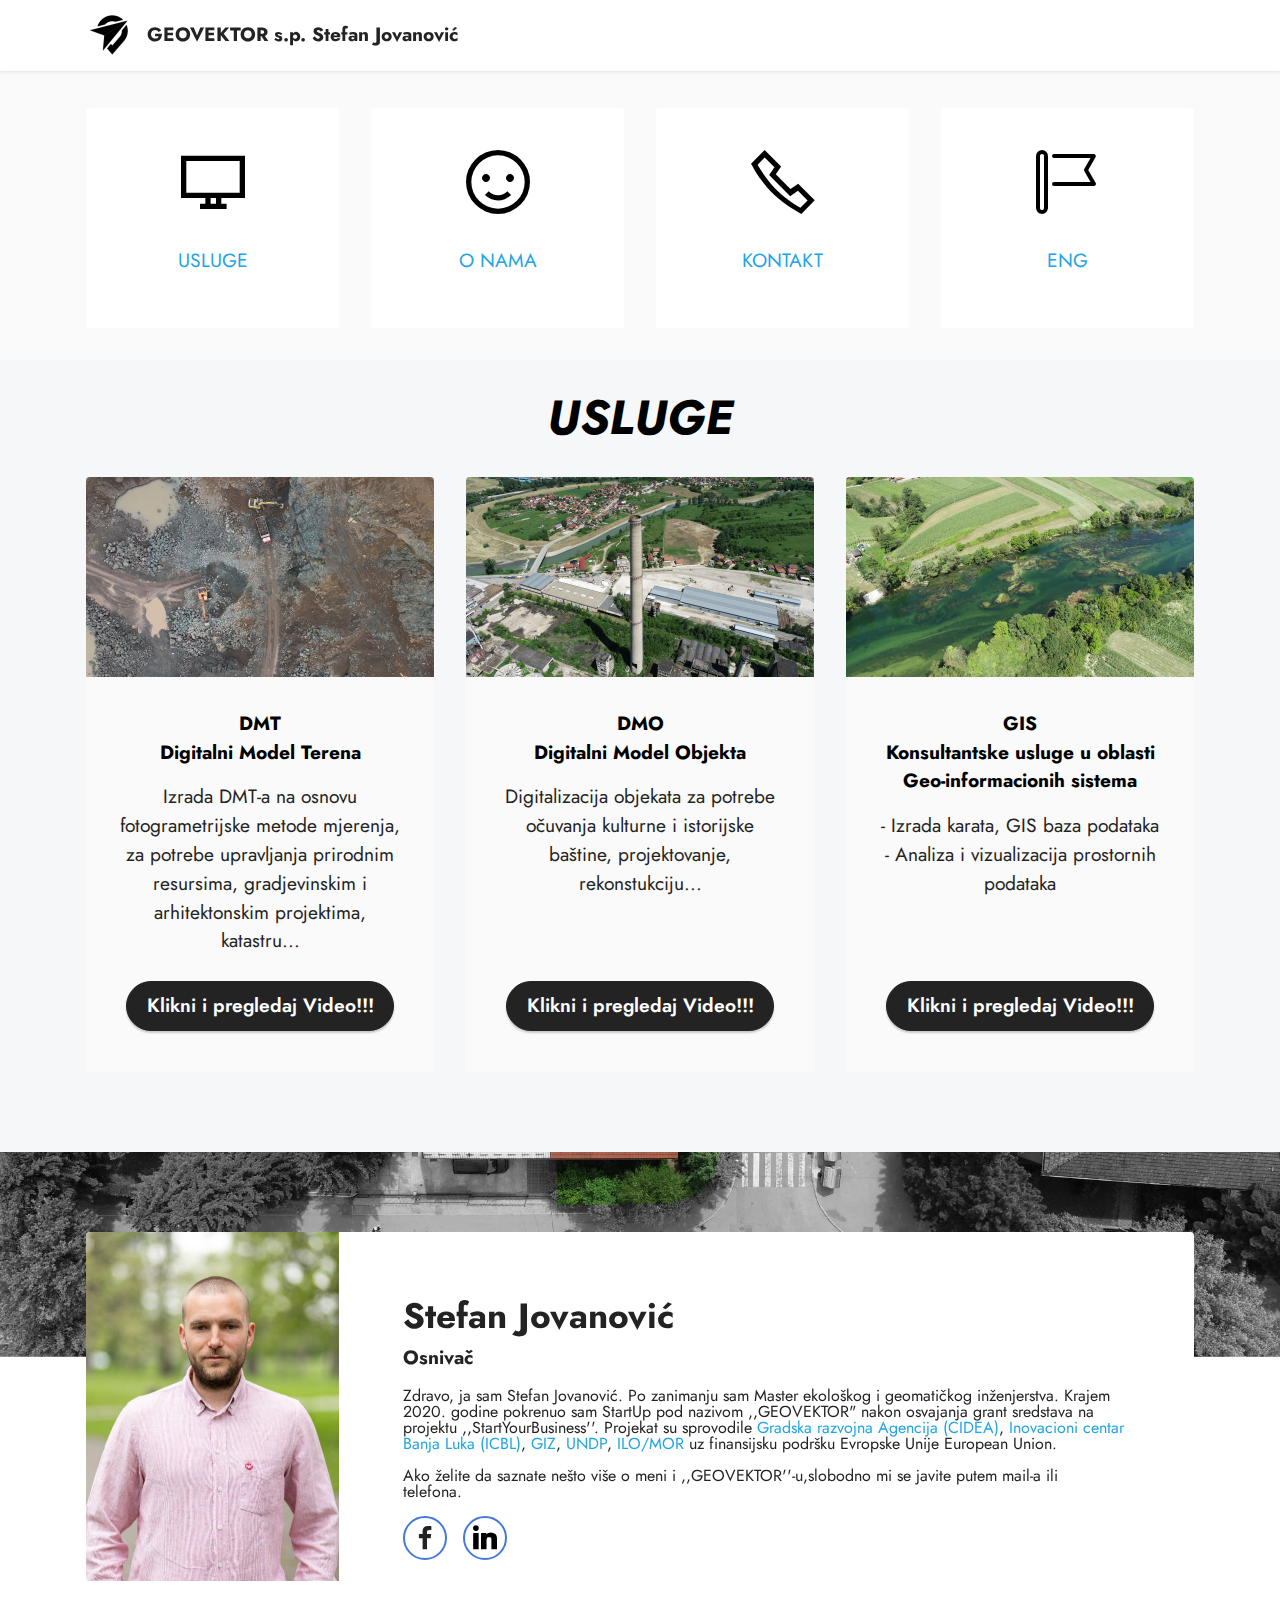
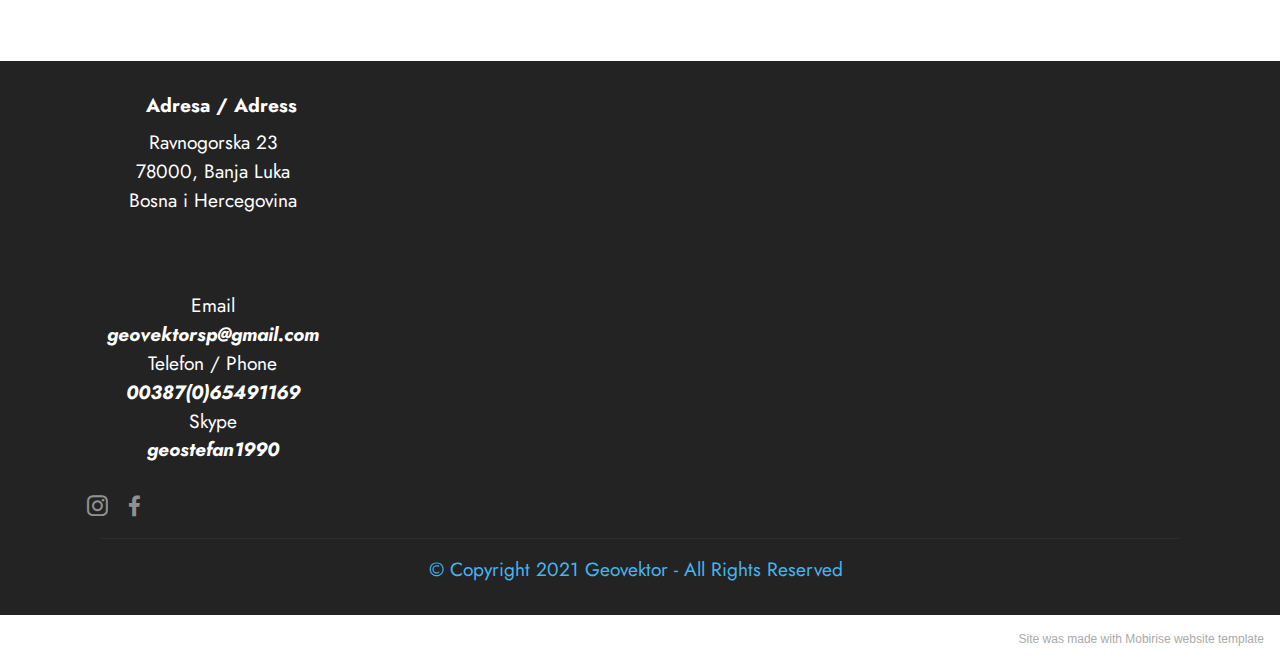
==== commit 17704c21: "Update page1.html" ====
--- a/page1.html
+++ b/page1.html
@@ -242,7 +242,7 @@
                 </div>
             </div>
             <div class="col-sm-12 copyright pl-0">
-                <p class="mbr-text mbr-fonts-style mbr-white display-7">&nbsp; &nbsp; &nbsp; &nbsp; © Copyright 2021 Geovoektor - All Rights Reserved&nbsp; &nbsp; &nbsp; &nbsp;</p>
+                <p class="mbr-text mbr-fonts-style mbr-white display-7">&nbsp; &nbsp; &nbsp; &nbsp; © Copyright 2021 Geovektor - All Rights Reserved&nbsp; &nbsp; &nbsp; &nbsp;</p>
             </div>
         </div>
     </div>
@@ -250,4 +250,4 @@
   
   
 </body>
-</html>+</html>
